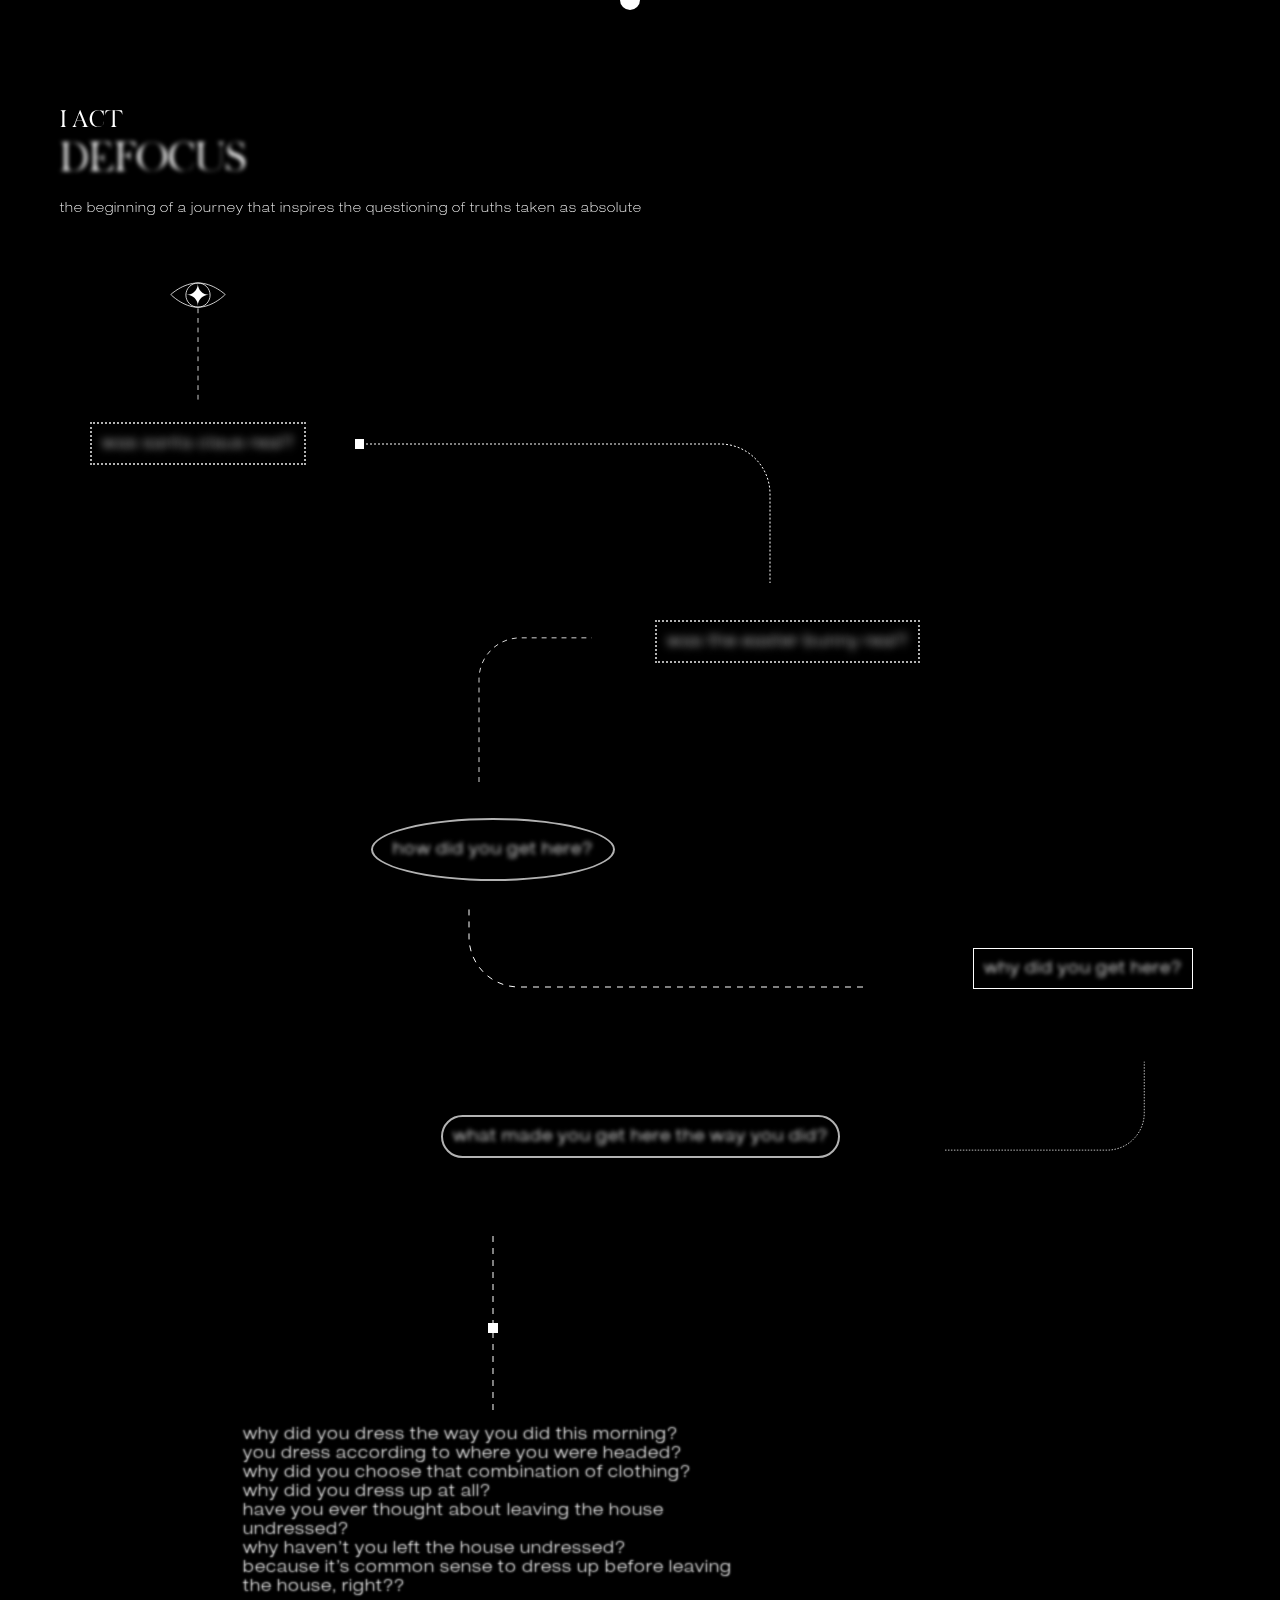
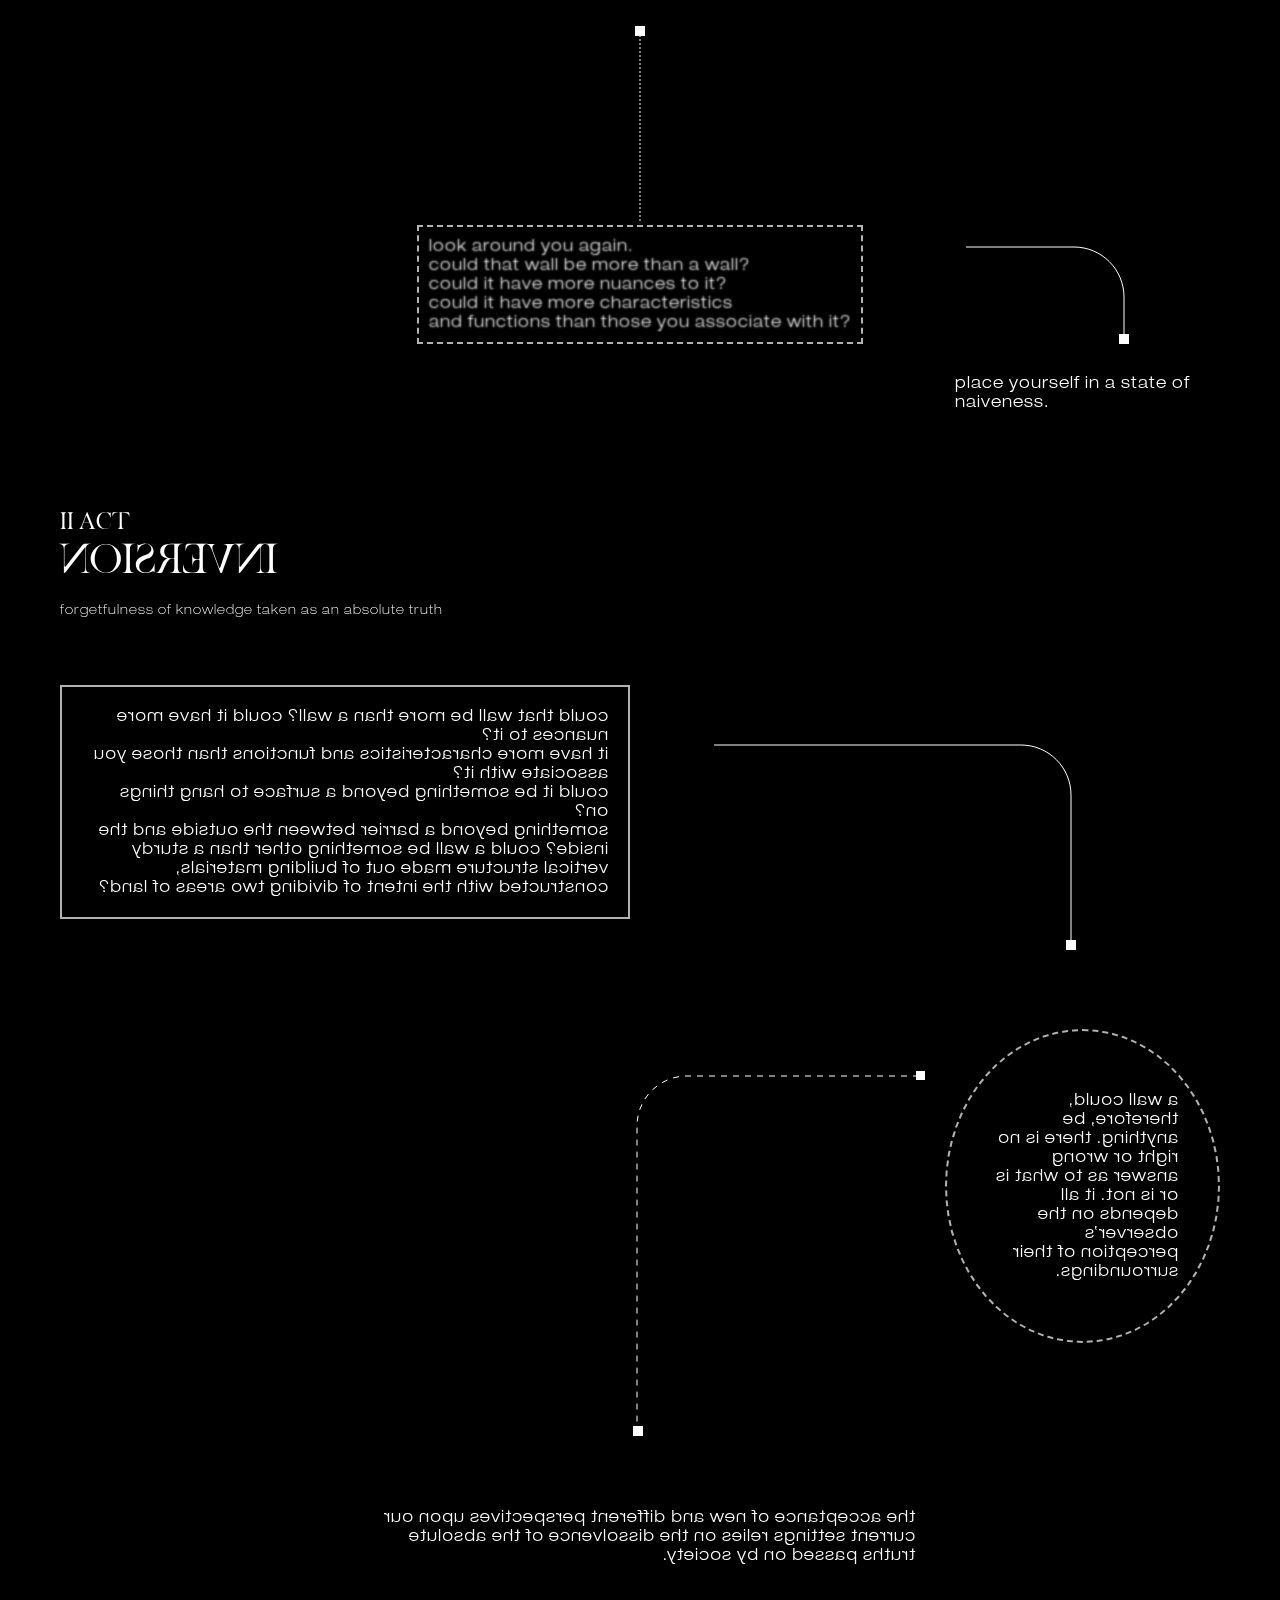
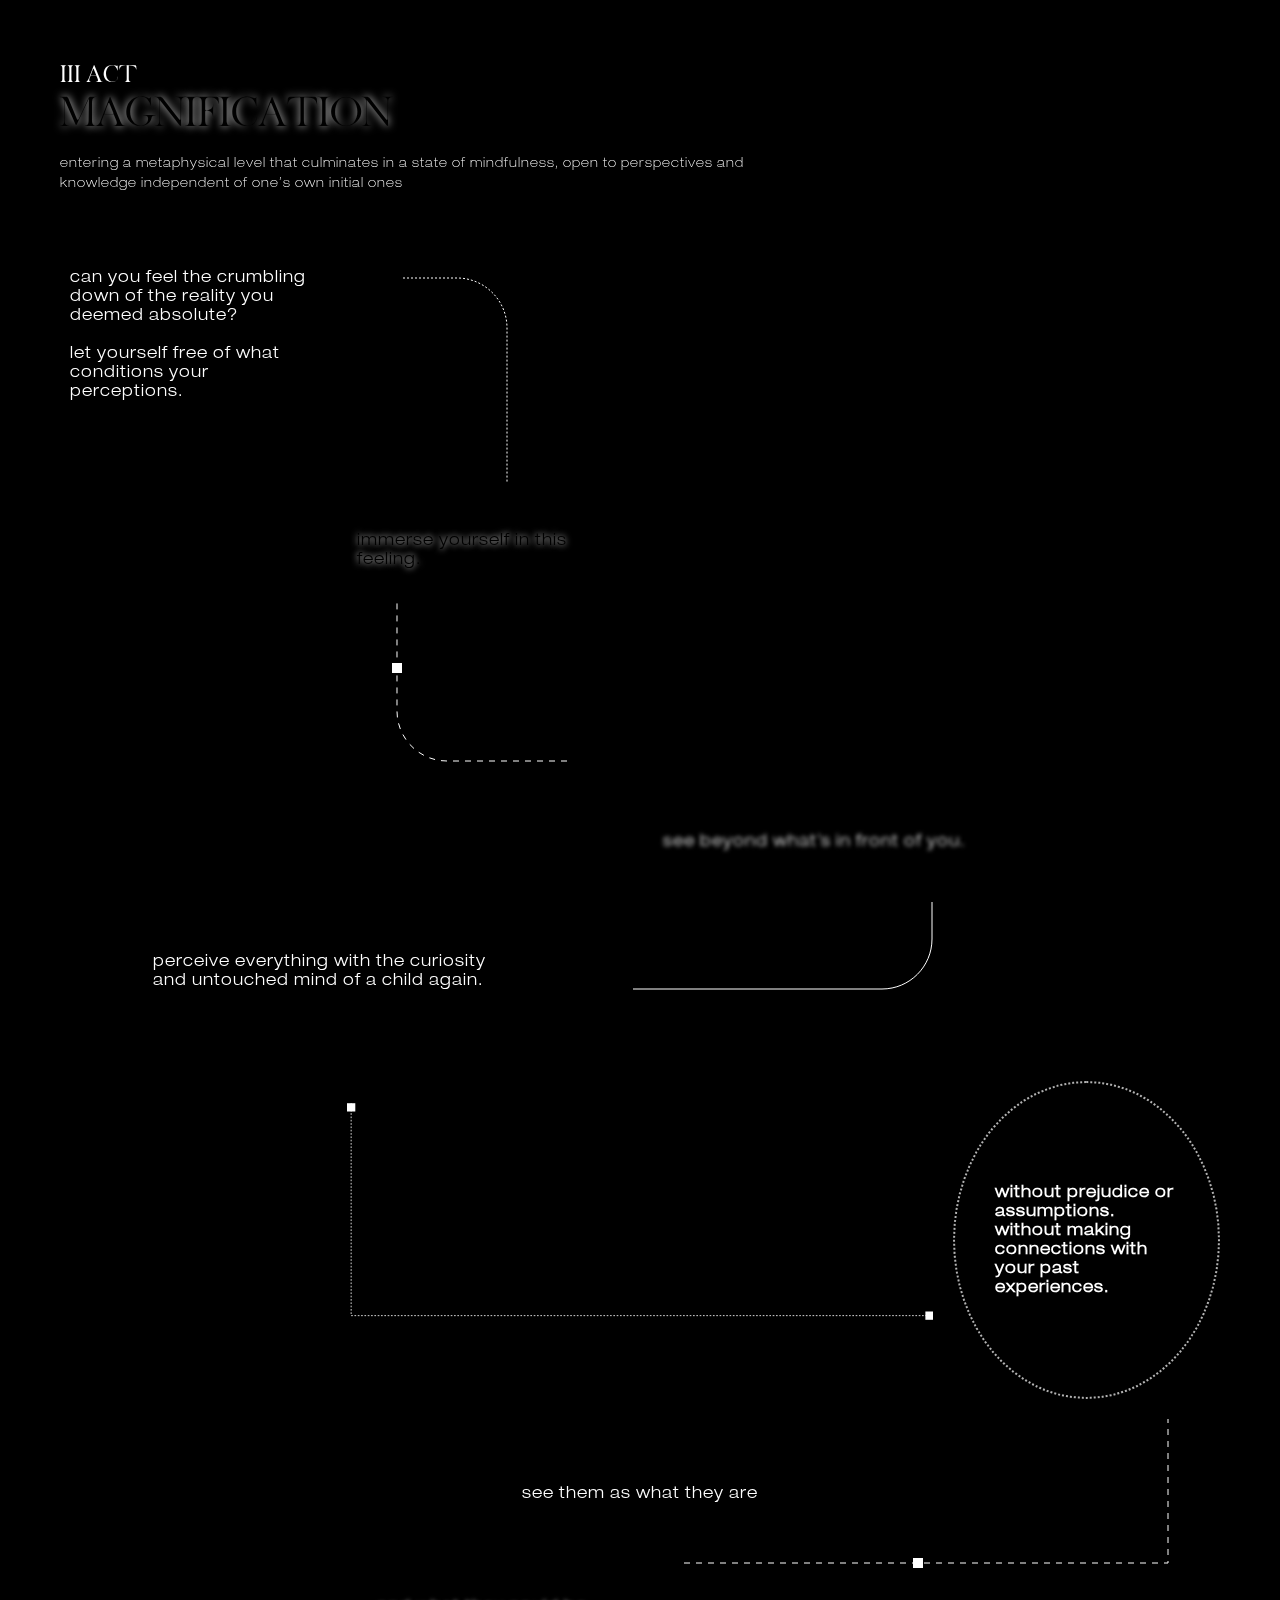
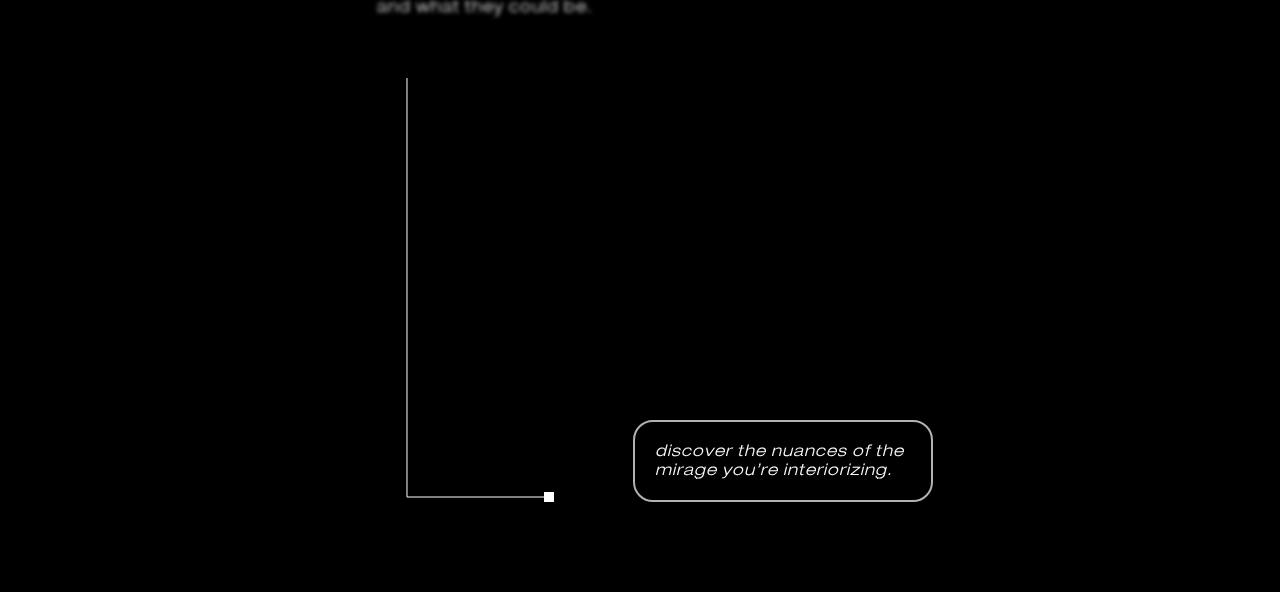
==== fiction.html @ 86f5892b "Add files via upload" ====
<!DOCTYPE html>
<html>
<head>
    <meta charset="UTF-8"/>
    <meta http-equiv="X-UA-Compatible" content="IE=edge"/>
    <meta name="viewport" content="width=device-width, initial-scale=1.0"/>
    <link rel="stylesheet" type="text/css" href="css/style2.css"/>
    <title>nuances of a mirage</title>
</head>
<body>

    <!-- cursor -->
    <div id="cursor"></div>

    <!-- content -->
    <div class="content"> 
        <section>
        <div class="fiction">
            <div class="title">
                <div class="act"><p>I act</p></div>
                <div class="defocus"><a href="#defocus">defocus</a></div>
                <div class="description">the beginning of a journey that inspires the questioning of truths taken as absolute</div>
            </div>
            <div class="container-defocus" id="defocus">
                <div class="svg1-1">
                    <svg width="100" height="120" viewBox="0 0 70 150" fill="none" xmlns="http://www.w3.org/2000/svg">
                        <path d="M34.998 1.20996C53.7761 1.20996 69 15.6552 69 15.6552C69 15.6552 53.7761 31.5029 34.998 31.5029C16.22 31.5029 1 15.6552 1 15.6552C1 15.6552 16.22 1.20996 34.998 1.20996Z" stroke="white" stroke-miterlimit="10"/>
                        <path d="M34.9978 31.4752C43.351 31.4752 50.1226 24.7116 50.1226 16.3683C50.1226 8.02505 43.351 1.26147 34.9978 1.26147C26.6446 1.26147 19.873 8.02505 19.873 16.3683C19.873 24.7116 26.6446 31.4752 34.9978 31.4752Z" stroke="white" stroke-miterlimit="10"/>
                        <path fill-rule="evenodd" clip-rule="evenodd" d="M21.0462 16.0776C28.6588 16.0534 34.8225 9.87478 34.8225 2.25651C34.8225 1.85071 34.805 1.44899 34.7707 1.05207L34.8228 1L34.8746 1.0518C34.8403 1.44887 34.8228 1.85075 34.8228 2.25671C34.8228 9.86684 40.9734 16.0404 48.5748 16.0777C40.9735 16.115 34.823 22.2886 34.823 29.8986C34.823 30.3046 34.8405 30.7064 34.8747 31.1035L34.8228 31.1554L34.7707 31.1033C34.805 30.7063 34.8225 30.3045 34.8225 29.8986C34.8225 22.2804 28.6588 16.1017 21.0462 16.0776ZM20.956 16.0776C20.5656 16.0763 20.179 16.0589 19.7969 16.0259L19.7451 16.0777L19.7967 16.1293C20.1789 16.0963 20.5655 16.0788 20.956 16.0776ZM48.7134 16.0777C49.0957 16.0758 49.4744 16.0584 49.8489 16.0261L49.9005 16.0777L49.8489 16.1293C49.4745 16.097 49.0958 16.0796 48.7134 16.0777Z" fill="white"/>
                        <path d="M35 33V150" stroke="white" stroke-dasharray="6 6"/>
                        </svg>                        
                </div>
                <div class="divtext1-1">
                    <div class="text1-1">
                        <p class="text-blur1">was santa claus real?</p>
                    </div>
                </div>
                <div class="svg1-2">
                    <svg width="416" height="144" viewBox="0 0 416 144" fill="none" xmlns="http://www.w3.org/2000/svg">
                        <path d="M3 5H365C392.614 5 415 27.3858 415 55V144" stroke="white" stroke-dasharray="2 2"/>
                        <rect width="9" height="10" fill="white"/>
                        </svg>                                                                                                                                        
                </div>
                <div class="divtext1-2">
                    <div class="text1-2">
                        <p class="text-blur1">was the easter bunny real?</p>
                    </div>  
                </div>
                <div class="svg1-3">
                    <svg width="157" height="145" viewBox="0 0 177 175" fill="none" xmlns="http://www.w3.org/2000/svg">
                        <path d="M1 175L1 51C1 23.3858 23.3858 0.999996 51 0.999997L137 0.999998" stroke="white" stroke-dasharray="6 6"/>
                        </svg>                                                                                                                                          
                </div>
                <div class="divtext1-3">
                    <div class="text1-3">
                        <p class="text-blur2">how did you get here?</p>
                    </div>
                </div>
                <div class="svg1-4">
                    <svg width="453" height="127" viewBox="-50 40 453 127" fill="none" xmlns="http://www.w3.org/2000/svg">
                        <path d="M447 122L55 122C27.3858 122 5.00001 99.6142 5.00001 72L5.00001 1.77108e-06" stroke="white" stroke-dasharray="6 6"/>
                        <rect width="10" height="10" fill="white"/>
                        <rect x="443" y="117" width="10" height="10" fill="white"/>
                        </svg>                                               
                </div>
                <div class="divtext1-4">
                    <div class="text1-4">
                        <p class="text-blur2">why did you get here?</p>
                    </div>
                </div>                    
                <div class="svg1-5">
                    <svg width="200" height="160" viewBox="0 40 269 120" fill="none" xmlns="http://www.w3.org/2000/svg">
                        <path d="M0 119H218C245.614 119 268 96.6142 268 69V-5.30481e-06" stroke="white" stroke-dasharray="2 2"/>
                        </svg>                                                                        
                </div>
                <div class="divtext1-5">
                    <div class="text1-5">
                        <p class="text-blur2">what made you get here the way you did? </p>
                    </div>    
                </div>
                <div class="divtext1-6">
                    <div class="svg1-6">
                        <svg width="10" height="175" viewBox="0 0 10 175" fill="none" xmlns="http://www.w3.org/2000/svg">
                            <rect y="87" width="10" height="10" fill="white"/>
                            <path d="M5 0L4.99999 175" stroke="white" stroke-dasharray="6 6"/>
                            </svg>                            
                    </div>
                    <div class="text1-6">
                        <p class="text-blur3">why did you dress the way you did this morning? 
                                    <br>you dress according to where you were headed? 
                                    <br>why did you choose that combination of clothing? 
                                    <br>why did you dress up at all? 
                                    <br>have you ever thought about leaving the house undressed? 
                                    <br>why haven’t you left the house undressed? 
                                    <br>because it’s common sense to dress up 
                                    before leaving the house, right??</p>
                    </div>
                </div>
                <div class="divtext1-7">
                    <div class="svg1-7">
                        <svg width="10" height="195" viewBox="0 0 10 195" fill="none" xmlns="http://www.w3.org/2000/svg">
                            <rect width="10" height="10" fill="white"/>
                            <path d="M5 5L4.99999 195" stroke="white" stroke-dasharray="2 2"/>
                            </svg>                            
                    </div>
                    <div class="text1-7">
                        <p class="text-blur3">look around you again. 
                                    <br>could that wall be more than a wall? 
                                    <br>could it have more nuances to it? 
                                    <br>could it have more characteristics 
                                    <br>and functions than those you associate with it? </p>
                    </div>
                </div>
                <div class="svg1-8">
                    <svg width="233" height="98" viewBox="70 0 233 98" fill="none" xmlns="http://www.w3.org/2000/svg">
                        <path d="M0 1H178C205.614 1 228 23.3858 228 51V94" stroke="white"/>
                        <rect x="223" y="88" width="10" height="10" fill="white"/>
                        </svg>                                              
                </div>
                <div class="divtext1-8">
                    <div class="text1-8">
                        <p class="text-regular">place yourself in a state of naiveness.</p>
                    </div>
                </div>

            </div>
            <div class="title">
                <div class="act"><p>II act</p></div>
                <div class="inversion"><a href="#inversion">inversion</a></div>
                <div class="description">forgetfulness of knowledge taken as an absolute truth</div>
            </div>
            <div class="container-inversion" id="inversion">
                <div class="svg2-1">
                    <svg width="442" height="206" viewBox="80 0 442 206" fill="none" xmlns="http://www.w3.org/2000/svg">
                        <path d="M0 1H387C414.614 1 437 23.3858 437 51V206" stroke="white"/>
                        <rect x="432" y="196" width="10" height="10" fill="white"/>
                        </svg>                           
                </div>
                <div class="divtext2-1">
                     <div class="text2-1">
                    <p class="text-inverted">could that wall be more than a wall? 
                    could it have more nuances to it? 
                    <br>it have more characteristics 
                    and functions than those you 
                    associate with it? 
                    <br>could it be something beyond a 
                    surface to hang things on? 
                    <br>something beyond a barrier between the outside and the inside? 
                    could a wall be something other than a sturdy 
                    vertical structure made out of building materials, constructed with the intent 
                    of dividing two areas of land?</p>
                    </div>
                </div>
                <div class="svg2-2">
                    <svg width="292" height="365" viewBox="0 0 292 365" fill="none" xmlns="http://www.w3.org/2000/svg">
                        <path d="M286 5L54 5.00002C26.3858 5.00002 4.00001 27.3858 4.00001 55L4.00004 365" stroke="white" stroke-dasharray="6 6"/>
                        <rect width="10" height="10" transform="matrix(1 0 0 -1 0 365)" fill="white"/>
                        <rect width="9" height="9" transform="matrix(1 0 0 -1 283 9)" fill="white"/>
                        </svg>                        
                </div>
                <div class="divtext2-2">
                    <div class="text2-2">
                        <p class="text-inverted">a wall could, therefore, be anything. there is no right or wrong answer as to what is or is not. it all depends on the observer’s perception of their surroundings.</p>
                    </div>
                </div>
                <div class="divtext2-3">
                    <div class="text2-3">
                        <p class="text-inverted">the acceptance of new and different perspectives upon our current settings relies on the dissolvence of the absolute truths passed on by society.</p>
                    </div>
                </div>

            </div>
            <div class="title">
                <div class="act"><p>III act</p></div>
                <div class="magnification"><a href="#magnification">magnification</a></div>
                <div class="description">entering a metaphysical level that culminates in a state of mindfulness, open to perspectives and knowledge independent of one’s own initial ones</div>
            </div>
            <div class="container-magnification" id="magnification">
               <div class="divtext3-1">
                    <div class="text3-1">
                    <p class="text-regular">can you feel the crumbling down of the reality you deemed absolute?
                    <br>
                    <br>let yourself free of what conditions your perceptions.</p>
                    </div>
               </div>
               <div class="svg3-1">
                <svg width="157" height="205" viewBox="50 0 157 205" fill="none" xmlns="http://www.w3.org/2000/svg">
                    <path d="M0 1H106C133.614 1 156 23.3858 156 51V205" stroke="white" stroke-dasharray="2 2"/>
                    </svg>                    
               </div>
               <div class="svg3-2">
                    <svg width="175" height="203" viewBox="0 40 175 203" fill="none" xmlns="http://www.w3.org/2000/svg">
                        <path d="M175 202L55 202C27.3857 202 4.99998 179.614 4.99999 152L5 -4.72908e-06" stroke="white" stroke-dasharray="6 6"/>
                        <rect y="104" width="10" height="10" fill="white"/>
                    </svg>                    
               </div>
               <div class="divtext3-2">
                    <div class="text3-2">
                        <p class="text-blackblur">immerse yourself in this feeling.</p>
                    </div>
               </div>
                <div class="text3-3">
                    <p class="text-regularblack">see beyond what’s in front of you.</p>
                </div>
                <div class="text3-4"s>
                    <p class="text-blur2">&nbsp &nbsp see beyond what’s in front of you.</p>
                </div>
                <div class="svg3-5">
                    <svg width="300" height="138" viewBox="0 50 300 138" fill="none" xmlns="http://www.w3.org/2000/svg">
                        <path d="M0 137H249C276.614 137 299 114.614 299 87V-3.8147e-06" stroke="white"/>
                        </svg>                                               
                </div>
                <div class="divtext3-5">
                    <div class="text3-5">
                        <p class="text-regular">perceive everything with the curiosity and untouched mind of a child again.</p>
                    </div>
                </div>                
                <div class="svg3-6">
                    <svg width="707" height="261" viewBox="0 0 707 261" fill="none" xmlns="http://www.w3.org/2000/svg">
                        <rect width="10" height="10" fill="white"/>
                        <rect x="697" y="251" width="10" height="10" fill="white"/>
                        <path d="M707 256L4.99995 256L5.00002 6.89132e-06" stroke="white" stroke-dasharray="2 2"/>
                        </svg>                                            
                </div>
                <div class="divtext3-6">
                    <div class="text3-6">
                        <p class="text-regular"><b>without prejudice or assumptions. 
                        <br>without making connections with your past experiences.</b></p>
                    </div>
                </div>
                <div class="svg3-7">
                    <svg width="485" height="149" viewBox="0 0 485 149" fill="none" xmlns="http://www.w3.org/2000/svg">
                        <rect width="10" height="10" transform="matrix(-1 0 0 1 239 139)" fill="white"/>
                        <path d="M0 144L484 144L484 8.59782e-06" stroke="white" stroke-dasharray="6 6"/>
                    </svg>                        
                </div>
                <div class="text3-7">
                    <p class="text-regular">see them as what they are</p>
                </div>
                <div class="text3-8">
                    <p class="text-blur2">&nbsp &nbsp and what they could be.</p>
                </div>
                <div class="svg3-9">
                    <svg width="148" height="424" viewBox="0 0 148 424" fill="none" xmlns="http://www.w3.org/2000/svg">
                        <path d="M148 419L0.99988 419L0.999995 -4.33707e-06" stroke="white"/>
                        <rect width="10" height="10" transform="matrix(-1 0 0 1 148 414)" fill="white"/>
                        </svg>                                              
                </div>
                <div class="divtext3-9">
                    <div class="text3-9">
                        <p class="text-regular"><i>discover the nuances of the mirage you’re interiorizing.</i></p>
                    </div>
                </div>

            </div>
        </section>
        </div>
    </div>
    
    <!-- script -->
    <script src="js/script.js"></script>
</body>
</html>
---- css/style2.css ----
@font-face {
  font-family: moreAloof;
  src: url(data/MoreAloofTypeface.otf);
}

@font-face {
  font-family: moreAloofAlt;
  src: url(data/MoreAloofTypeface2.ttf);
}

@font-face {
  font-family: helveticaExtThin;
  src: url(data/HelveticaNeue-ThinExt.otf);
}

@font-face {
  font-family: helveticaExt;
  src: url(data/HelveticaNeue-LightExt.otf);
}

@font-face {
  font-family: helveticaExtIt;
  src: url(data/HelveticaNeue-LightExtObl.otf);
}

* {
  margin: 0;
  padding: 0;
  cursor: none;
  -webkit-box-sizing: border-box;
          box-sizing: border-box;
}

body {
  position: relative;
  background-color: #000;
  display: -webkit-box;
  display: -ms-flexbox;
  display: flex;
  -webkit-box-orient: vertical;
  -webkit-box-direction: normal;
      -ms-flex-direction: column;
          flex-direction: column;
  -webkit-box-align: center;
      -ms-flex-align: center;
          align-items: center;
}

section {
  -webkit-transition: -webkit-transform 0.25s;
  transition: -webkit-transform 0.25s;
  transition: transform 0.25s;
  transition: transform 0.25s, -webkit-transform 0.25s;
  will-change: transform;
  mix-blend-mode: difference;
}

a {
  text-decoration: none;
  list-style: none;
  color: transparent;
}

#cursor {
  position: absolute;
  width: 20px;
  height: 20px;
  border-radius: 50px;
  background: #fff;
  pointer-events: none;
  -webkit-transform: translate(-50%, -50%);
          transform: translate(-50%, -50%);
  mix-blend-mode: difference;
  -webkit-transform-origin: 80% 80%;
          transform-origin: 80% 80%;
  -webkit-transition: -webkit-transform 0.5s ease-in-out;
  transition: -webkit-transform 0.5s ease-in-out;
  transition: transform 0.5s ease-in-out;
  transition: transform 0.5s ease-in-out, -webkit-transform 0.5s ease-in-out;
  -webkit-animation: borderAnim 4s linear infinite;
          animation: borderAnim 4s linear infinite;
  -webkit-animation-name: none;
          animation-name: none;
  z-index: 999;
}

.content {
  max-width: 1200px;
}

.fiction {
  margin: 20px;
  height: auto;
  display: -webkit-box;
  display: -ms-flexbox;
  display: flex;
  -webkit-box-orient: vertical;
  -webkit-box-direction: normal;
      -ms-flex-direction: column;
          flex-direction: column;
}

.title {
  padding-top: 10vh;
  display: -webkit-box;
  display: -ms-flexbox;
  display: flex;
  -webkit-box-orient: vertical;
  -webkit-box-direction: normal;
      -ms-flex-direction: column;
          flex-direction: column;
}

.act {
  font-family: moreAloofAlt;
  font-size: 1.5rem;
  text-transform: uppercase;
  color: #fff;
  padding-bottom: 10px;
}

.defocus {
  width: -webkit-fit-content;
  width: -moz-fit-content;
  width: fit-content;
  padding-bottom: 20px;
}

.defocus a {
  font-family: moreAloofAlt;
  font-size: 2.6rem;
  text-transform: uppercase;
  color: transparent;
  text-shadow: 0 0 4px #fff;
  -webkit-transition: .6s ease;
  transition: .6s ease;
  padding-bottom: 20px;
}

.defocus:hover a {
  color: #fff;
  text-shadow: 0 0 1px white;
}

.inversion {
  width: -webkit-fit-content;
  width: -moz-fit-content;
  width: fit-content;
  font-family: moreAloofAlt;
  font-size: 2.6rem;
  text-align: right;
  text-transform: uppercase;
  text-shadow: 0 0 0px white;
  -webkit-transform: scale(-1, 1);
          transform: scale(-1, 1);
  -webkit-transition: .6s ease;
  transition: .6s ease;
  padding-bottom: 20px;
}

.inversion:hover {
  text-shadow: 0 0 0px white;
  -webkit-transform: scale(1, 1);
          transform: scale(1, 1);
}

.magnification {
  width: -webkit-fit-content;
  width: -moz-fit-content;
  width: fit-content;
  padding-bottom: 20px;
}

.magnification a {
  font-family: moreAloofAlt;
  font-size: 2.6rem;
  text-transform: uppercase;
  color: #000;
  text-shadow: 0 0 8px #fff;
  -webkit-transition: .6s ease;
  transition: .6s ease;
}

.magnification:hover a {
  color: #fff;
  text-shadow: 0 0 8px white;
}

.description {
  width: 60%;
  font-family: helveticaExtThin;
  color: #fff;
  font-size: 0.8rem;
  letter-spacing: 1px;
  line-height: 1.6;
}

.container-defocus {
  padding-top: 7vh;
  display: -ms-grid;
  display: grid;
  -ms-grid-columns: (1fr)[4];
      grid-template-columns: repeat(4, 1fr);
  -ms-grid-rows: (auto)[9];
      grid-template-rows: repeat(9, auto);
  gap: 20px;
}

.container-inversion {
  padding-top: 7vh;
  display: -ms-grid;
  display: grid;
  -ms-grid-columns: (1fr)[4];
      grid-template-columns: repeat(4, 1fr);
  -ms-grid-rows: (auto)[3];
      grid-template-rows: repeat(3, auto);
  gap: 20px;
}

.container-magnification {
  padding-top: 7vh;
  display: -ms-grid;
  display: grid;
  -ms-grid-columns: (1fr)[4];
      grid-template-columns: repeat(4, 1fr);
  -ms-grid-rows: (auto)[9];
      grid-template-rows: repeat(9, auto);
  gap: 20px;
}

.text-regular {
  font-family: helveticaExt;
  font-size: 1rem;
  color: #fff;
  -webkit-transition: .6s ease;
  transition: .6s ease;
  letter-spacing: 1px;
}

.text-regular:hover {
  text-shadow: 0 0 10px white;
}

.text-regularblack {
  font-family: helveticaExt;
  font-size: 1rem;
  color: #000;
  -webkit-transition: .6s ease;
  transition: .6s ease;
  letter-spacing: 1px;
}

.text-regularblack:hover {
  color: transparent;
  text-shadow: 0 0 10px white;
}

.text-blur1 {
  font-family: helveticaExt;
  font-size: 1rem;
  color: transparent;
  text-shadow: 0 0 8px #fff;
  -webkit-transition: .6s ease;
  transition: .6s ease;
  letter-spacing: 1px;
}

.text-blur1:hover {
  color: #fff;
  text-shadow: 0 0 0px white;
}

.text-blur2 {
  font-family: helveticaExt;
  font-size: 1rem;
  color: transparent;
  text-shadow: 0 0 4px #fff;
  -webkit-transition: .6s ease;
  transition: .6s ease;
  letter-spacing: 1px;
}

.text-blur2:hover {
  color: #fff;
  text-shadow: 0 0 0px white;
}

.text-blur3 {
  font-family: helveticaExt;
  font-size: 1rem;
  color: transparent;
  text-shadow: 0 0 2px #fff;
  -webkit-transition: .6s ease;
  transition: .6s ease;
  letter-spacing: 1px;
}

.text-blur3:hover {
  color: #fff;
  text-shadow: 0 0 0px white;
}

.text-blackblur {
  font-family: helveticaExt;
  font-size: 1rem;
  color: #000;
  text-shadow: 0 0 6px #fff;
  -webkit-transition: .6s ease;
  transition: .6s ease;
  letter-spacing: 1px;
}

.text-blackblur:hover {
  color: #fff;
  text-shadow: 0 0 4px white;
}

.text-inverted {
  width: -webkit-fit-content;
  width: -moz-fit-content;
  width: fit-content;
  font-family: helveticaExt;
  font-size: 1rem;
  color: #fff;
  -webkit-transform: scale(-1, 1);
          transform: scale(-1, 1);
  -webkit-transition: .6s ease;
  transition: .6s ease;
  letter-spacing: 1px;
}

.text-inverted:hover {
  -webkit-transform: scale(1, 1);
          transform: scale(1, 1);
}

svg {
  width: auto;
}

.svg1-1 {
  display: -webkit-box;
  display: -ms-flexbox;
  display: flex;
  -webkit-box-align: center;
      -ms-flex-align: center;
          align-items: center;
  -webkit-box-pack: center;
      -ms-flex-pack: center;
          justify-content: center;
  -ms-grid-column: 1;
  -ms-grid-column-span: 1;
  grid-column: 1/2;
  -ms-grid-row: 1;
  -ms-grid-row-span: 1;
  grid-row: 1/2;
}

.divtext1-1 {
  display: -webkit-box;
  display: -ms-flexbox;
  display: flex;
  -webkit-box-align: center;
      -ms-flex-align: center;
          align-items: center;
  -webkit-box-pack: center;
      -ms-flex-pack: center;
          justify-content: center;
  -ms-grid-column: 1;
  -ms-grid-column-span: 1;
  grid-column: 1/2;
  -ms-grid-row: 2;
  -ms-grid-row-span: 1;
  grid-row: 2/3;
  margin-bottom: 15vh;
}

.text1-1 {
  padding: 10px;
  border: 2px dotted rgba(255, 255, 255, 0.699);
  text-align: center;
}

.svg1-2 {
  display: -webkit-box;
  display: -ms-flexbox;
  display: flex;
  -webkit-box-align: center;
      -ms-flex-align: center;
          align-items: center;
  -ms-grid-column: 2;
  -ms-grid-column-span: 2;
  grid-column: 2/4;
  -ms-grid-row: 2;
  -ms-grid-row-span: 1;
  grid-row: 2/3;
}

.divtext1-2 {
  display: -webkit-box;
  display: -ms-flexbox;
  display: flex;
  -webkit-box-align: center;
      -ms-flex-align: center;
          align-items: center;
  -webkit-box-pack: center;
      -ms-flex-pack: center;
          justify-content: center;
  -ms-grid-column: 3;
  -ms-grid-column-span: 1;
  grid-column: 3/4;
  -ms-grid-row: 3;
  -ms-grid-row-span: 1;
  grid-row: 3/4;
  margin-bottom: 15vh;
}

.text1-2 {
  padding: 10px;
  border: 2px dotted rgba(255, 255, 255, 0.699);
  text-align: center;
}

.svg1-3 {
  display: -webkit-box;
  display: -ms-flexbox;
  display: flex;
  -webkit-box-align: center;
      -ms-flex-align: center;
          align-items: center;
  -webkit-box-pack: right;
      -ms-flex-pack: right;
          justify-content: right;
  -ms-grid-column: 2;
  -ms-grid-column-span: 1;
  grid-column: 2/3;
  -ms-grid-row: 3;
  -ms-grid-row-span: 1;
  grid-row: 3/4;
}

.divtext1-3 {
  -ms-grid-column: 2;
  -ms-grid-column-span: 1;
  grid-column: 2/3;
  -ms-grid-row: 4;
  -ms-grid-row-span: 1;
  grid-row: 4/5;
  display: -webkit-box;
  display: -ms-flexbox;
  display: flex;
  -webkit-box-align: center;
      -ms-flex-align: center;
          align-items: center;
  -webkit-box-pack: center;
      -ms-flex-pack: center;
          justify-content: center;
}

.text1-3 {
  padding: 20px;
  border: 2px solid rgba(255, 255, 255, 0.699);
  border-radius: 100%;
  text-align: center;
}

.svg1-4 {
  display: -webkit-box;
  display: -ms-flexbox;
  display: flex;
  -webkit-box-align: center;
      -ms-flex-align: center;
          align-items: center;
  -webkit-box-pack: center;
      -ms-flex-pack: center;
          justify-content: center;
  -ms-grid-column: 2;
  -ms-grid-column-span: 2;
  grid-column: 2/4;
  -ms-grid-row: 5;
  -ms-grid-row-span: 1;
  grid-row: 5/6;
}

.divtext1-4 {
  -ms-grid-column: 4;
  -ms-grid-column-span: 1;
  grid-column: 4/5;
  -ms-grid-row: 5;
  -ms-grid-row-span: 1;
  grid-row: 5/6;
  display: -webkit-box;
  display: -ms-flexbox;
  display: flex;
  -webkit-box-align: center;
      -ms-flex-align: center;
          align-items: center;
  -webkit-box-pack: center;
      -ms-flex-pack: center;
          justify-content: center;
  height: 15vh;
}

.text1-4 {
  padding: 10px;
  border: 1px solid #fff;
  text-align: center;
}

.svg1-5 {
  display: -webkit-box;
  display: -ms-flexbox;
  display: flex;
  -webkit-box-align: center;
      -ms-flex-align: center;
          align-items: center;
  -ms-grid-column: 4;
  -ms-grid-column-span: 1;
  grid-column: 4/5;
  -ms-grid-row: 6;
  -ms-grid-row-span: 1;
  grid-row: 6/7;
}

.divtext1-5 {
  -ms-grid-column: 2;
  -ms-grid-column-span: 2;
  grid-column: 2/4;
  -ms-grid-row: 6;
  -ms-grid-row-span: 1;
  grid-row: 6/7;
  display: -webkit-box;
  display: -ms-flexbox;
  display: flex;
  -webkit-box-align: center;
      -ms-flex-align: center;
          align-items: center;
  -webkit-box-pack: center;
      -ms-flex-pack: center;
          justify-content: center;
}

.text1-5 {
  width: -webkit-fit-content;
  width: -moz-fit-content;
  width: fit-content;
  padding: 10px;
  border: 2px solid rgba(255, 255, 255, 0.699);
  border-radius: 50px;
}

.divtext1-6 {
  -ms-grid-column: 1;
  -ms-grid-column-span: 3;
  grid-column: 1/4;
  -ms-grid-row: 7;
  -ms-grid-row-span: 1;
  grid-row: 7/8;
  display: -webkit-box;
  display: -ms-flexbox;
  display: flex;
  -webkit-box-orient: vertical;
  -webkit-box-direction: normal;
      -ms-flex-direction: column;
          flex-direction: column;
  -webkit-box-align: center;
      -ms-flex-align: center;
          align-items: center;
}

.text1-6 {
  padding: 10px;
  width: 60%;
}

.divtext1-7 {
  -ms-grid-column: 2;
  -ms-grid-column-span: 2;
  grid-column: 2/4;
  -ms-grid-row: 8;
  -ms-grid-row-span: 1;
  grid-row: 8/9;
  display: -webkit-box;
  display: -ms-flexbox;
  display: flex;
  -webkit-box-orient: vertical;
  -webkit-box-direction: normal;
      -ms-flex-direction: column;
          flex-direction: column;
  -webkit-box-align: center;
      -ms-flex-align: center;
          align-items: center;
}

.text1-7 {
  width: -webkit-fit-content;
  width: -moz-fit-content;
  width: fit-content;
  padding: 10px;
  border: 2px dashed rgba(255, 255, 255, 0.699);
}

.svg1-8 {
  display: -webkit-box;
  display: -ms-flexbox;
  display: flex;
  -webkit-box-align: end;
      -ms-flex-align: end;
          align-items: flex-end;
  -webkit-box-pack: center;
      -ms-flex-pack: center;
          justify-content: center;
  -ms-grid-column: 4;
  -ms-grid-column-span: 1;
  grid-column: 4/5;
  -ms-grid-row: 8;
  -ms-grid-row-span: 1;
  grid-row: 8/9;
}

.divtext1-8 {
  -ms-grid-column: 4;
  -ms-grid-column-span: 1;
  grid-column: 4/5;
  -ms-grid-row: 9;
  -ms-grid-row-span: 1;
  grid-row: 9/10;
  display: -webkit-box;
  display: -ms-flexbox;
  display: flex;
  -webkit-box-align: center;
      -ms-flex-align: center;
          align-items: center;
  -webkit-box-pack: center;
      -ms-flex-pack: center;
          justify-content: center;
}

.text1-8 {
  padding: 10px;
}

.svg2-1 {
  -ms-grid-column: 3;
  -ms-grid-column-span: 2;
  grid-column: 3/5;
  -ms-grid-row: 1;
  -ms-grid-row-span: 1;
  grid-row: 1/2;
  display: -webkit-box;
  display: -ms-flexbox;
  display: flex;
  -webkit-box-align: center;
      -ms-flex-align: center;
          align-items: center;
  -webkit-box-pack: center;
      -ms-flex-pack: center;
          justify-content: center;
}

.divtext2-1 {
  display: -webkit-box;
  display: -ms-flexbox;
  display: flex;
  -webkit-box-align: center;
      -ms-flex-align: center;
          align-items: center;
  -webkit-box-pack: center;
      -ms-flex-pack: center;
          justify-content: center;
  -ms-grid-column: 1;
  -ms-grid-column-span: 2;
  grid-column: 1/3;
  -ms-grid-row: 1;
  -ms-grid-row-span: 1;
  grid-row: 1/2;
  margin-bottom: 10vh;
}

.text2-1 {
  padding: 20px;
  width: -webkit-fit-content;
  width: -moz-fit-content;
  width: fit-content;
  border: 2px solid rgba(255, 255, 255, 0.699);
}

.svg2-2 {
  -ms-grid-column: 2;
  -ms-grid-column-span: 2;
  grid-column: 2/4;
  -ms-grid-row: 2;
  -ms-grid-row-span: 1;
  grid-row: 2/3;
  display: -webkit-box;
  display: -ms-flexbox;
  display: flex;
  -webkit-box-align: center;
      -ms-flex-align: center;
          align-items: center;
  -webkit-box-pack: right;
      -ms-flex-pack: right;
          justify-content: right;
}

.divtext2-2 {
  display: -webkit-box;
  display: -ms-flexbox;
  display: flex;
  -webkit-box-align: center;
      -ms-flex-align: center;
          align-items: center;
  -webkit-box-pack: center;
      -ms-flex-pack: center;
          justify-content: center;
  -ms-grid-column: 4;
  -ms-grid-column-span: 1;
  grid-column: 4/5;
  -ms-grid-row: 2;
  -ms-grid-row-span: 1;
  grid-row: 2/3;
  margin-bottom: 15vh;
}

.text2-2 {
  padding: 60px 40px 60px 40px;
  width: -webkit-fit-content;
  width: -moz-fit-content;
  width: fit-content;
  border: 2px dashed rgba(255, 255, 255, 0.699);
  border-radius: 100%;
}

.divtext2-3 {
  display: -webkit-box;
  display: -ms-flexbox;
  display: flex;
  -webkit-box-align: center;
      -ms-flex-align: center;
          align-items: center;
  -webkit-box-pack: center;
      -ms-flex-pack: center;
          justify-content: center;
  -ms-grid-column: 2;
  -ms-grid-column-span: 2;
  grid-column: 2/4;
  -ms-grid-row: 3;
  -ms-grid-row-span: 1;
  grid-row: 3/4;
}

.text2-3 {
  padding: 10px;
  width: -webkit-fit-content;
  width: -moz-fit-content;
  width: fit-content;
}

.svg3-1 {
  -ms-grid-column: 2;
  -ms-grid-column-span: 1;
  grid-column: 2/3;
  -ms-grid-row: 1;
  -ms-grid-row-span: 1;
  grid-row: 1/2;
  display: -webkit-box;
  display: -ms-flexbox;
  display: flex;
  -webkit-box-align: center;
      -ms-flex-align: center;
          align-items: center;
  -webkit-box-pack: center;
      -ms-flex-pack: center;
          justify-content: center;
}

.divtext3-1 {
  display: -webkit-box;
  display: -ms-flexbox;
  display: flex;
  -webkit-box-align: center;
      -ms-flex-align: center;
          align-items: center;
  -webkit-box-pack: center;
      -ms-flex-pack: center;
          justify-content: center;
  -ms-grid-column: 1;
  -ms-grid-column-span: 1;
  grid-column: 1/2;
  -ms-grid-row: 1;
  -ms-grid-row-span: 1;
  grid-row: 1/2;
  margin-bottom: 10vh;
}

.text3-1 {
  padding: 10px;
}

.svg3-2 {
  -ms-grid-column: 2;
  -ms-grid-column-span: 1;
  grid-column: 2/3;
  -ms-grid-row: 3;
  -ms-grid-row-span: 1;
  grid-row: 3/4;
  display: -webkit-box;
  display: -ms-flexbox;
  display: flex;
  -webkit-box-align: center;
      -ms-flex-align: center;
          align-items: center;
  -webkit-box-pack: center;
      -ms-flex-pack: center;
          justify-content: center;
}

.divtext3-2 {
  display: -webkit-box;
  display: -ms-flexbox;
  display: flex;
  -webkit-box-align: center;
      -ms-flex-align: center;
          align-items: center;
  -webkit-box-pack: center;
      -ms-flex-pack: center;
          justify-content: center;
  -ms-grid-column: 2;
  -ms-grid-column-span: 1;
  grid-column: 2/3;
  -ms-grid-row: 2;
  -ms-grid-row-span: 1;
  grid-row: 2/3;
}

.text3-2 {
  padding: 10px;
}

.text3-3 {
  display: -webkit-box;
  display: -ms-flexbox;
  display: flex;
  -webkit-box-align: center;
      -ms-flex-align: center;
          align-items: center;
  -webkit-box-pack: center;
      -ms-flex-pack: center;
          justify-content: center;
  -ms-grid-column: 3;
  -ms-grid-column-span: 2;
  grid-column: 3/5;
  -ms-grid-row: 3;
  -ms-grid-row-span: 1;
  grid-row: 3/4;
  padding: 10px;
}

.text3-4 {
  -ms-grid-column: 3;
  -ms-grid-column-span: 2;
  grid-column: 3/5;
  -ms-grid-row: 4;
  -ms-grid-row-span: 1;
  grid-row: 4/5;
  padding: 10px;
}

.svg3-5 {
  -ms-grid-column: 3;
  -ms-grid-column-span: 1;
  grid-column: 3/4;
  -ms-grid-row: 5;
  -ms-grid-row-span: 1;
  grid-row: 5/6;
  display: -webkit-box;
  display: -ms-flexbox;
  display: flex;
  -webkit-box-align: center;
      -ms-flex-align: center;
          align-items: center;
  -webkit-box-pack: center;
      -ms-flex-pack: center;
          justify-content: center;
  height: 20vh;
}

.divtext3-5 {
  display: -webkit-box;
  display: -ms-flexbox;
  display: flex;
  -webkit-box-align: center;
      -ms-flex-align: center;
          align-items: center;
  -webkit-box-pack: center;
      -ms-flex-pack: center;
          justify-content: center;
  -ms-grid-column: 1;
  -ms-grid-column-span: 2;
  grid-column: 1/3;
  -ms-grid-row: 5;
  -ms-grid-row-span: 1;
  grid-row: 5/6;
}

.text3-5 {
  padding: 10px;
  width: 70%;
}

.svg3-6 {
  display: -webkit-box;
  display: -ms-flexbox;
  display: flex;
  -webkit-box-pack: center;
      -ms-flex-pack: center;
          justify-content: center;
  -ms-grid-column: 2;
  -ms-grid-column-span: 2;
  grid-column: 2/4;
  -ms-grid-row: 6;
  -ms-grid-row-span: 1;
  grid-row: 6/7;
}

.divtext3-6 {
  display: -webkit-box;
  display: -ms-flexbox;
  display: flex;
  -webkit-box-align: center;
      -ms-flex-align: center;
          align-items: center;
  -webkit-box-pack: center;
      -ms-flex-pack: center;
          justify-content: center;
  -ms-grid-column: 4;
  -ms-grid-column-span: 1;
  grid-column: 4/5;
  -ms-grid-row: 6;
  -ms-grid-row-span: 1;
  grid-row: 6/7;
}

.text3-6 {
  padding: 100px 40px 100px 40px;
  width: -webkit-fit-content;
  width: -moz-fit-content;
  width: fit-content;
  border: 2px dotted rgba(255, 255, 255, 0.699);
  border-radius: 100%;
}

.svg3-7 {
  display: -webkit-box;
  display: -ms-flexbox;
  display: flex;
  -webkit-box-align: center;
      -ms-flex-align: center;
          align-items: center;
  -webkit-box-pack: center;
      -ms-flex-pack: center;
          justify-content: center;
  -ms-grid-column: 3;
  -ms-grid-column-span: 2;
  grid-column: 3/5;
  -ms-grid-row: 7;
  -ms-grid-row-span: 1;
  grid-row: 7/8;
}

.text3-7 {
  display: -webkit-box;
  display: -ms-flexbox;
  display: flex;
  -webkit-box-align: center;
      -ms-flex-align: center;
          align-items: center;
  -webkit-box-pack: center;
      -ms-flex-pack: center;
          justify-content: center;
  -ms-grid-column: 2;
  -ms-grid-column-span: 2;
  grid-column: 2/4;
  -ms-grid-row: 7;
  -ms-grid-row-span: 1;
  grid-row: 7/8;
  padding: 10px;
}

.text3-8 {
  -ms-grid-column: 2;
  -ms-grid-column-span: 2;
  grid-column: 2/4;
  -ms-grid-row: 8;
  -ms-grid-row-span: 1;
  grid-row: 8/9;
  padding: 10px;
  margin-bottom: 30vh;
}

.svg3-9 {
  display: -webkit-box;
  display: -ms-flexbox;
  display: flex;
  -webkit-box-align: center;
      -ms-flex-align: center;
          align-items: center;
  -webkit-box-pack: center;
      -ms-flex-pack: center;
          justify-content: center;
  -ms-grid-column: 2;
  -ms-grid-column-span: 1;
  grid-column: 2/3;
  -ms-grid-row: 8;
  -ms-grid-row-span: 2;
  grid-row: 8/10;
  margin-top: 10vh;
}

.divtext3-9 {
  display: -webkit-box;
  display: -ms-flexbox;
  display: flex;
  -webkit-box-pack: center;
      -ms-flex-pack: center;
          justify-content: center;
  -webkit-box-align: end;
      -ms-flex-align: end;
          align-items: flex-end;
  -ms-grid-column: 3;
  -ms-grid-column-span: 1;
  grid-column: 3/4;
  -ms-grid-row: 9;
  -ms-grid-row-span: 1;
  grid-row: 9/10;
  margin-bottom: -10vh;
}

.text3-9 {
  padding: 20px;
  margin-bottom: 10vh;
  width: -webkit-fit-content;
  width: -moz-fit-content;
  width: fit-content;
  height: -webkit-fit-content;
  height: -moz-fit-content;
  height: fit-content;
  border: 2px solid rgba(255, 255, 255, 0.699);
  border-radius: 20px;
}

@-webkit-keyframes borderAnim {
  0%,
  100% {
    border-radius: 30% 70% 70% 30% / 30% 30% 70% 70%;
  }
  25%,
  75% {
    border-radius: 64% 36% 72% 28% / 35% 60% 40% 65%;
  }
  50% {
    border-radius: 46% 54% 38% 62% / 66% 38% 62% 34%;
  }
}

@keyframes borderAnim {
  0%,
  100% {
    border-radius: 30% 70% 70% 30% / 30% 30% 70% 70%;
  }
  25%,
  75% {
    border-radius: 64% 36% 72% 28% / 35% 60% 40% 65%;
  }
  50% {
    border-radius: 46% 54% 38% 62% / 66% 38% 62% 34%;
  }
}
/*# sourceMappingURL=style2.css.map */
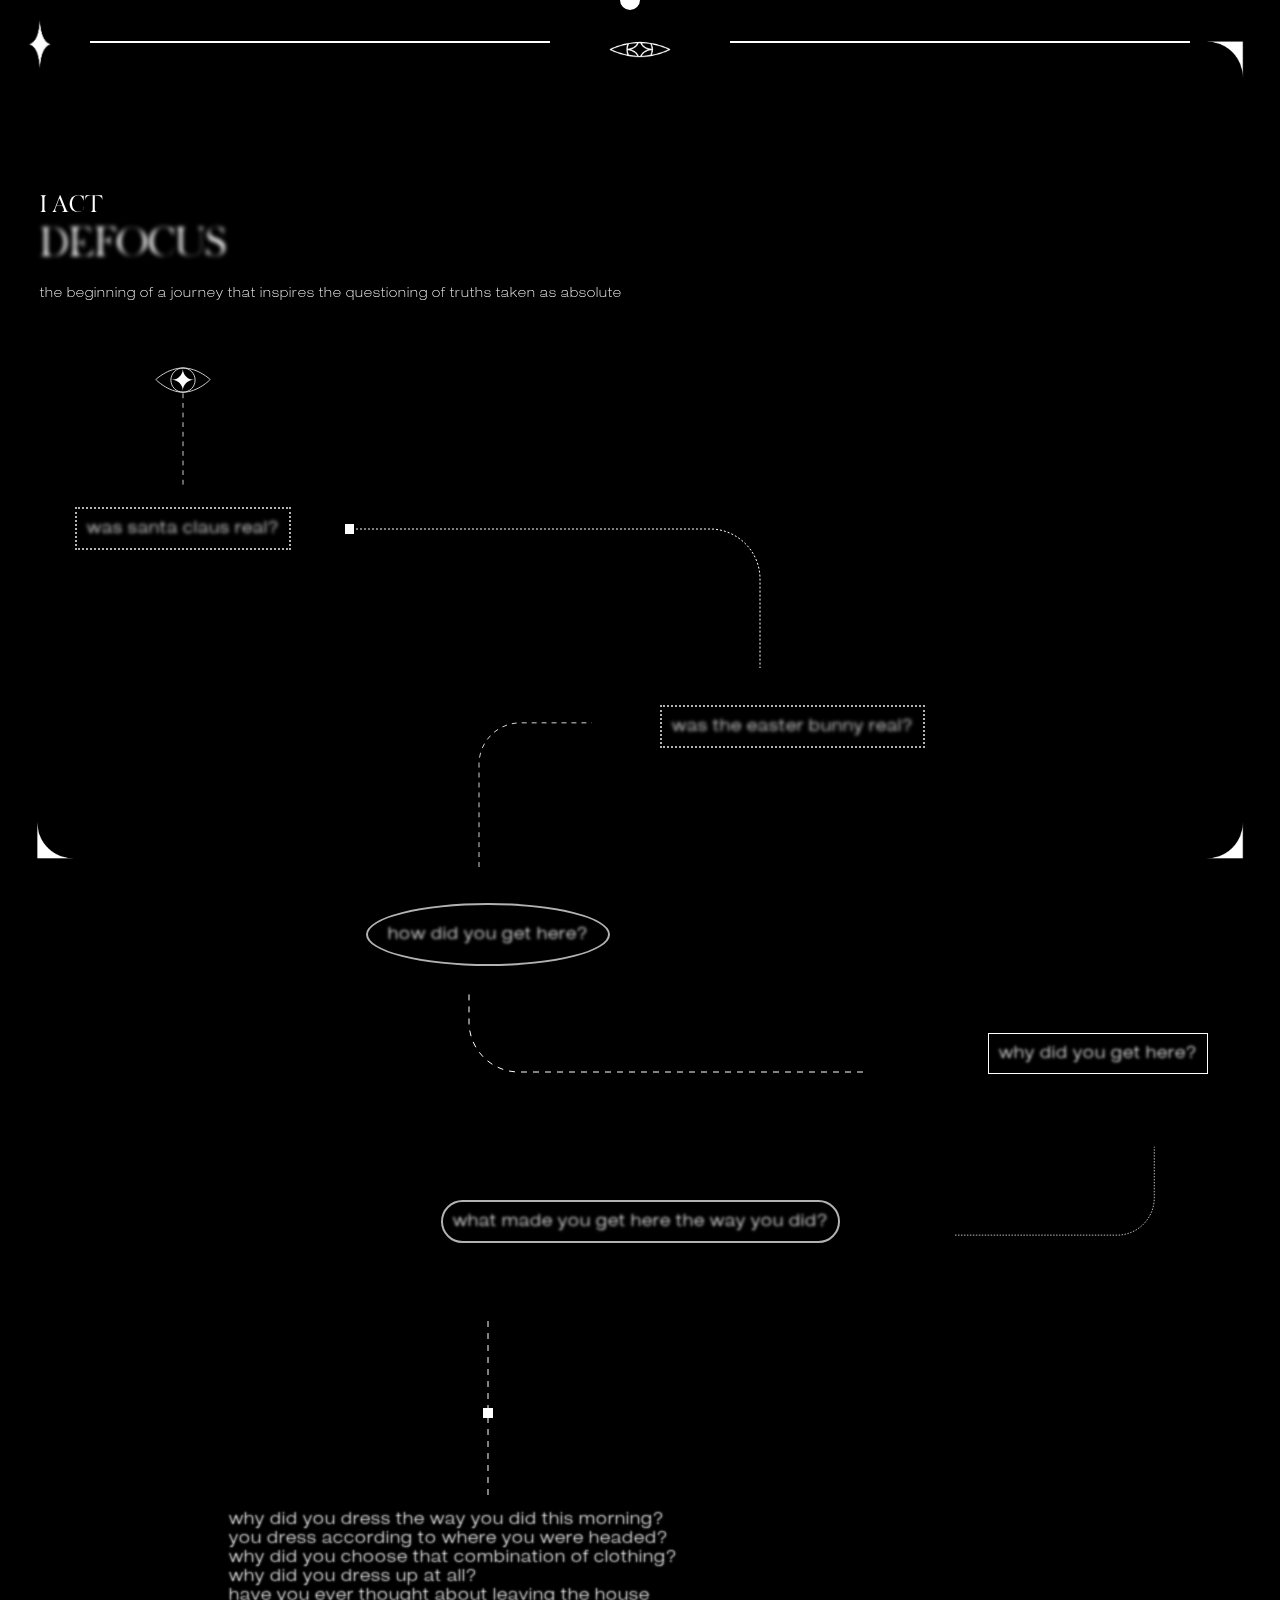
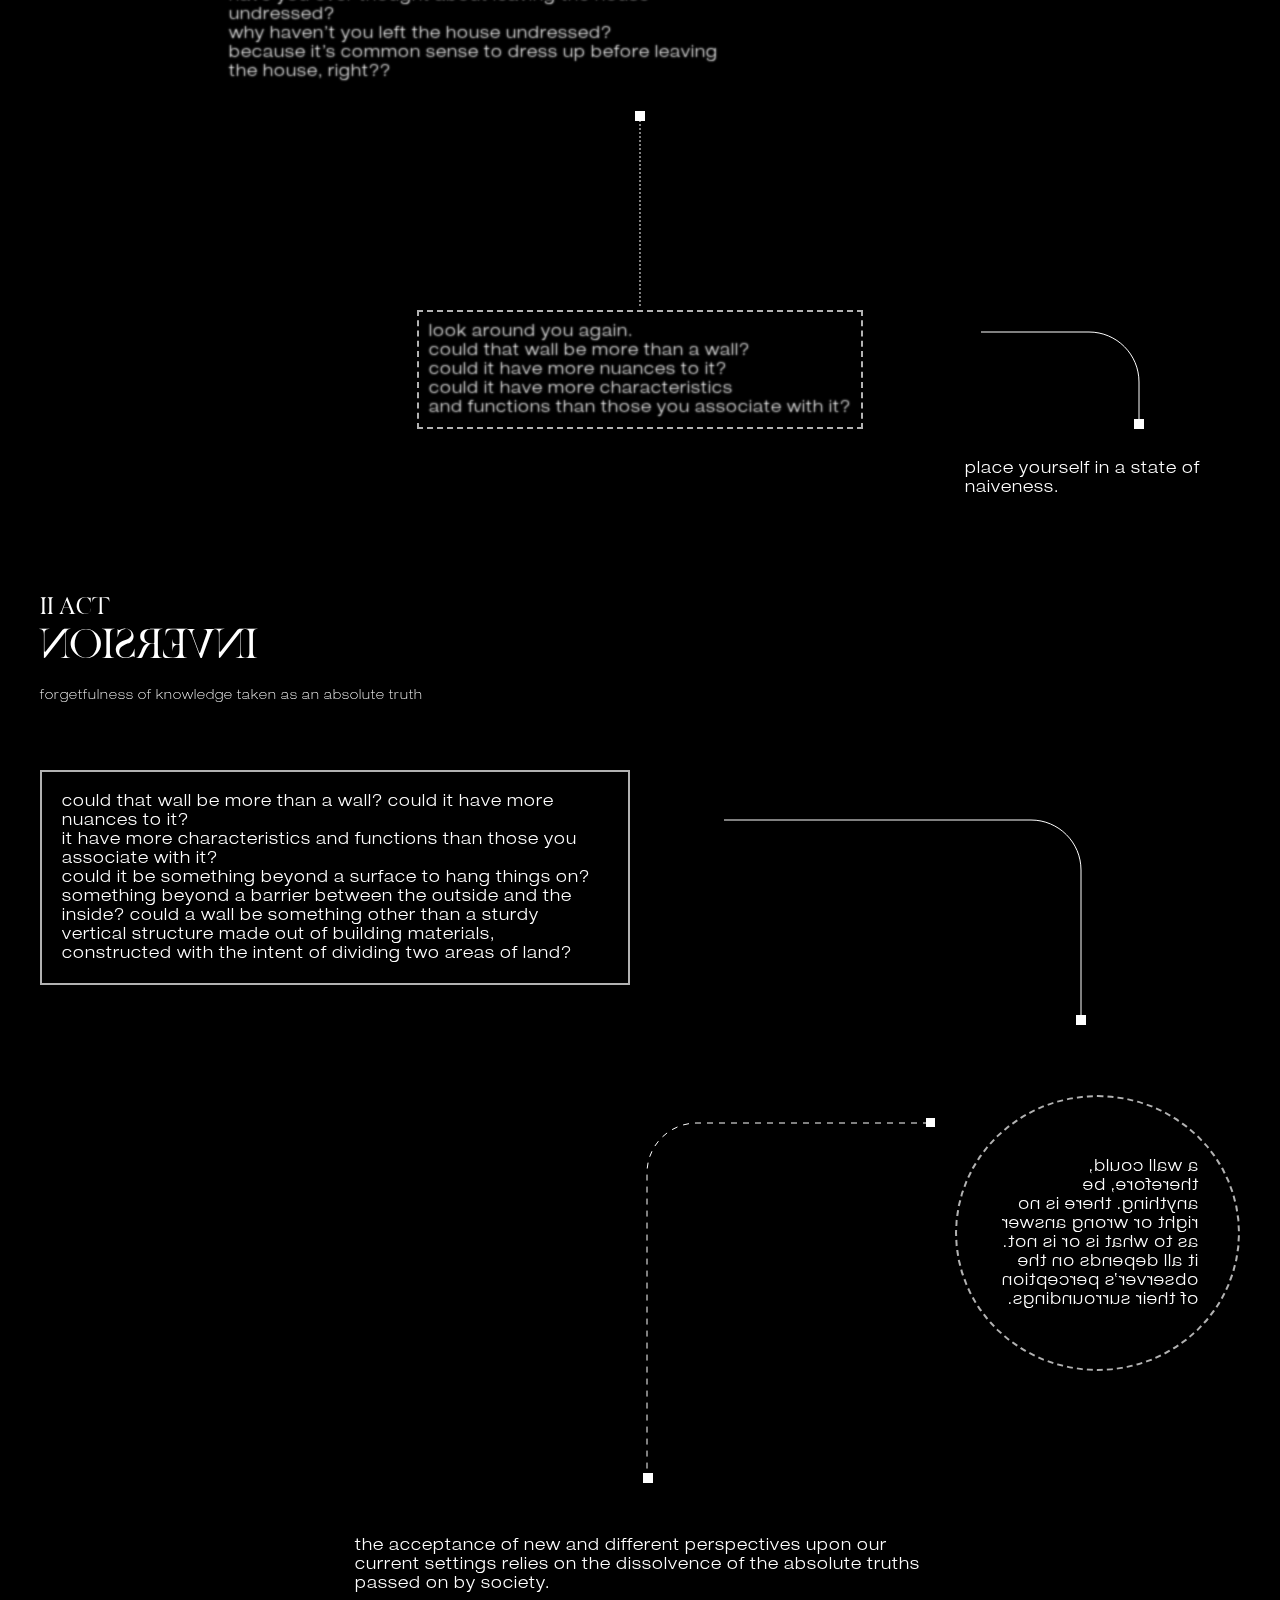
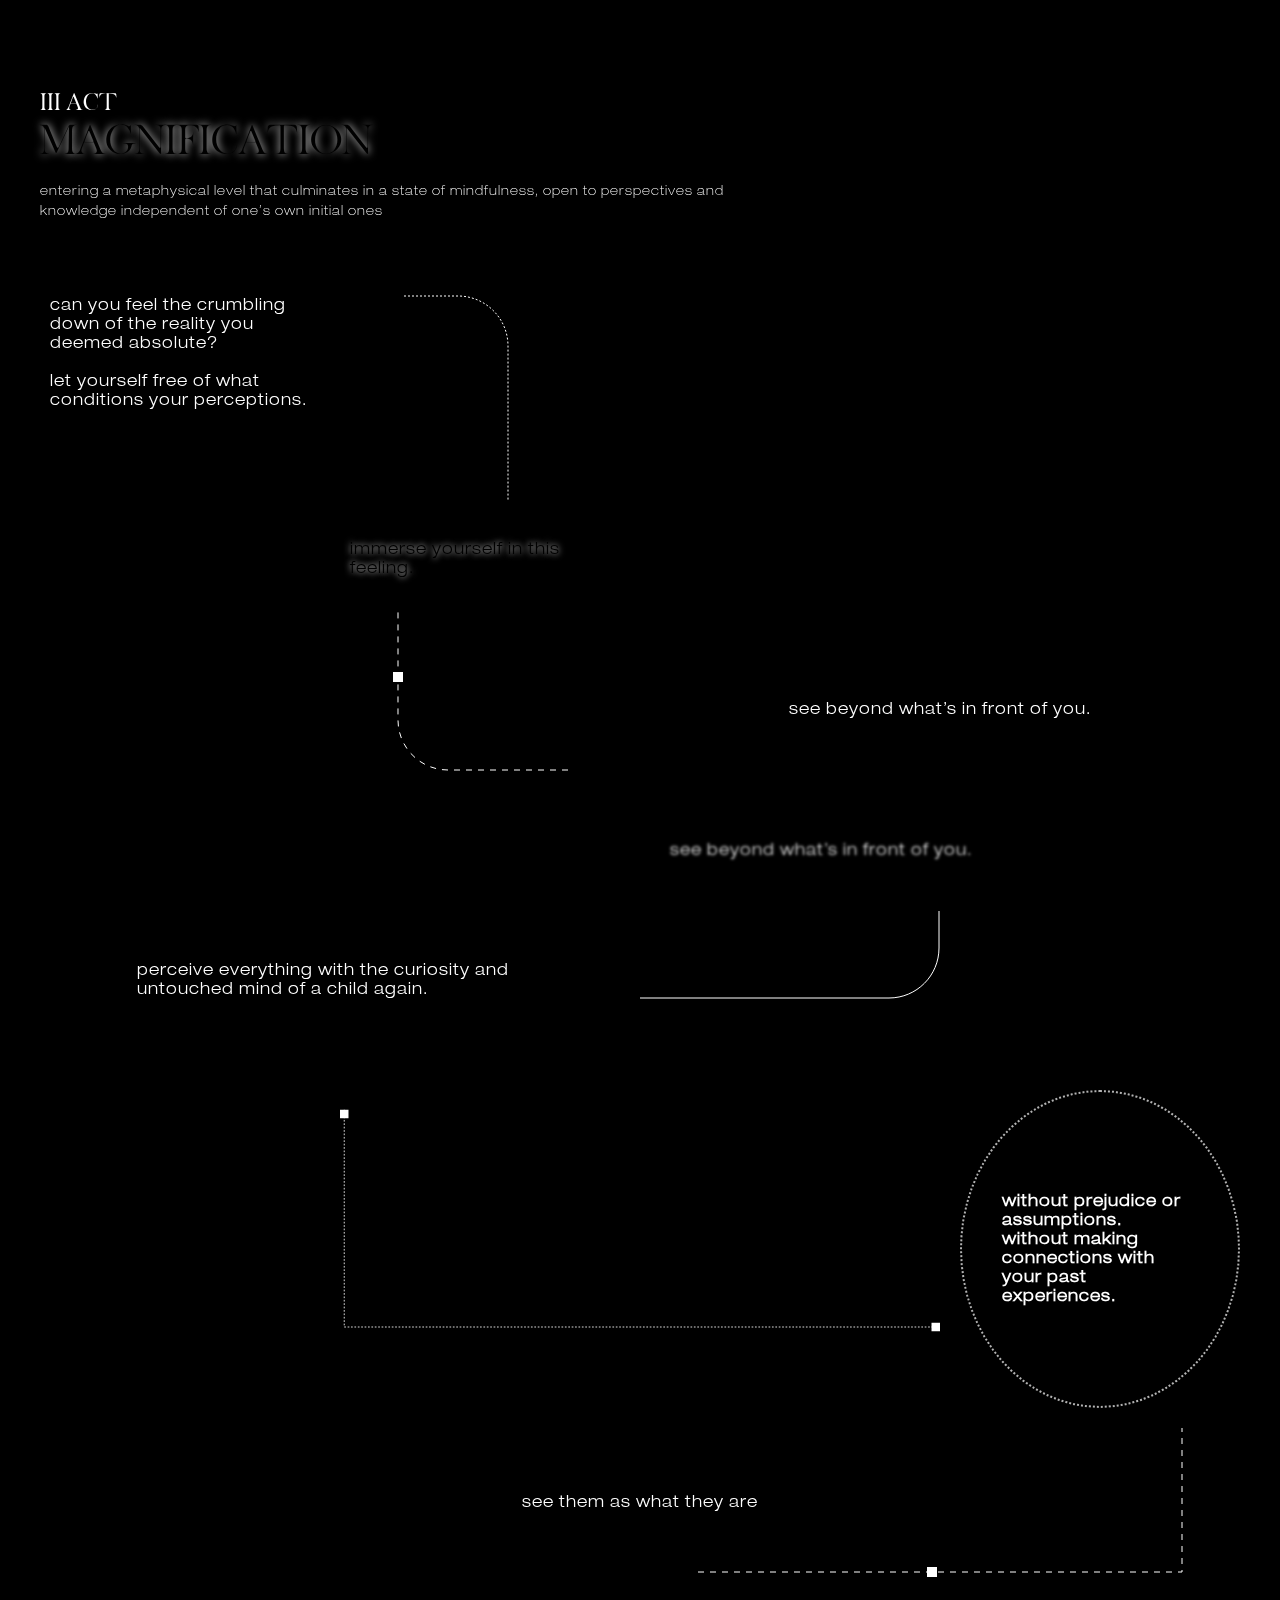
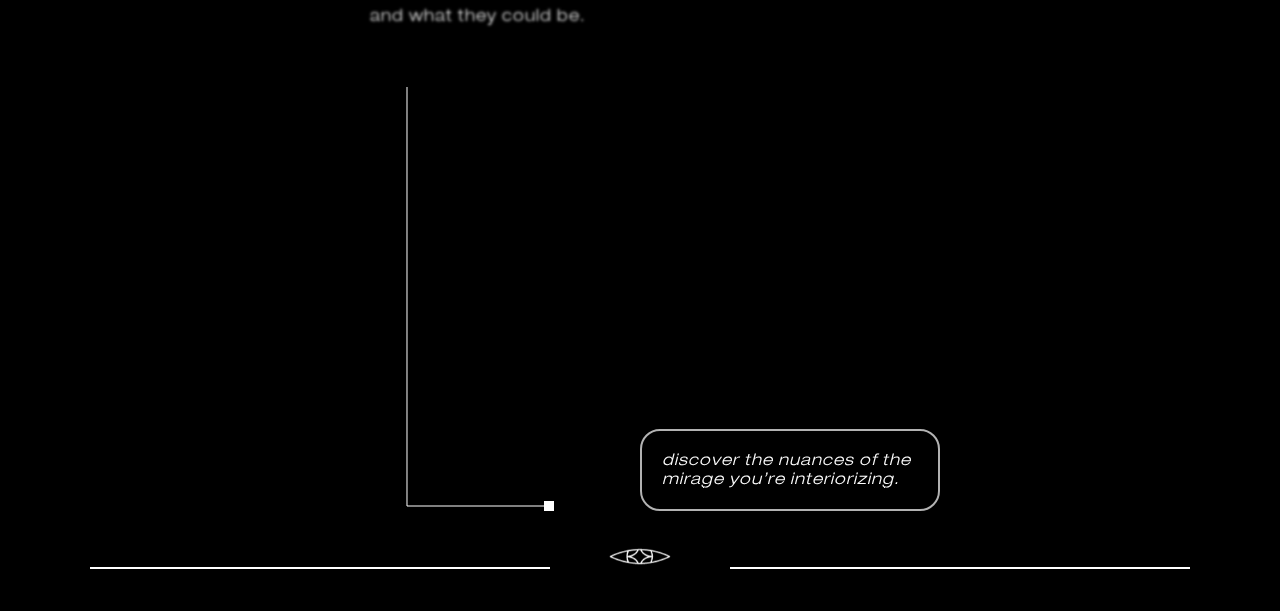
==== commit bac8b6f1: "Add files via upload" ====
--- a/fiction.html
+++ b/fiction.html
@@ -4,13 +4,33 @@
     <meta charset="UTF-8"/>
     <meta http-equiv="X-UA-Compatible" content="IE=edge"/>
     <meta name="viewport" content="width=device-width, initial-scale=1.0"/>
-    <link rel="stylesheet" type="text/css" href="css/style2.css"/>
+    <link rel="stylesheet" type="text/css" href="css/style_fiction.css"/>
+    <link rel="icon" type="image/x-icon" href="css/data/eye_icon.png">
     <title>nuances of a mirage</title>
 </head>
 <body>
-
     <!-- cursor -->
     <div id="cursor"></div>
+
+    <!-- menu -->
+        <div class="menu-trigger">
+            <div class="menu-btn"><img src="css/data/ster.gif" width="60" height="60"></div>
+            <div class="menu">
+              <ul>
+                <li><a href="insights.html">insights</a></li>
+                <li><a href="fiction.html">nuances</a></li>
+                <li><a href="outsights.html">outsights</a></li>
+                <li><a href="manual.html">process</a></li>
+              </ul>
+            </div>
+          </div>
+
+    <!-- header -->
+    <div class="corner-top-right"><img src="css/data/canto_top_right.png" width="70" height="70"></div>
+    <div class="lines-top"></div>
+    <div class="button">
+        <a href="index.html"><img src="css/data/eye.gif" width="100"></a>
+    </div> 
 
     <!-- content -->
     <div class="content"> 
@@ -138,7 +158,7 @@
                 </div>
                 <div class="divtext2-1">
                      <div class="text2-1">
-                    <p class="text-inverted">could that wall be more than a wall? 
+                    <p class="text-regular">could that wall be more than a wall? 
                     could it have more nuances to it? 
                     <br>it have more characteristics 
                     and functions than those you 
@@ -165,7 +185,7 @@
                 </div>
                 <div class="divtext2-3">
                     <div class="text2-3">
-                        <p class="text-inverted">the acceptance of new and different perspectives upon our current settings relies on the dissolvence of the absolute truths passed on by society.</p>
+                        <p class="text-regular">the acceptance of new and different perspectives upon our current settings relies on the dissolvence of the absolute truths passed on by society.</p>
                     </div>
                 </div>
 
@@ -200,7 +220,7 @@
                     </div>
                </div>
                 <div class="text3-3">
-                    <p class="text-regularblack">see beyond what’s in front of you.</p>
+                    <p class="text-regular">see beyond what’s in front of you.</p>
                 </div>
                 <div class="text3-4"s>
                     <p class="text-blur2">&nbsp &nbsp see beyond what’s in front of you.</p>
@@ -257,6 +277,14 @@
         </div>
     </div>
     
+    <!-- footer -->
+    <div class="corner-bottom-right"><img src="css/data/canto_btm_right.png" width="70" height="70"></div>
+    <div class="corner-bottom-left"><img src="css/data/canto_btm_left.png" width="70" height="70"></div>
+    <div class="lines-bottom"></div>
+    <div class="button-bottom">
+        <a href="index.html"><img src="css/data/eye.gif" width="100"></a>
+    </div> 
+
     <!-- script -->
     <script src="js/script.js"></script>
 </body>
--- a/css/style_fiction.css
+++ b/css/style_fiction.css
@@ -0,0 +1,1226 @@
+@font-face {
+  font-family: moreAloof;
+  src: url(data/MoreAloofTypeface.otf);
+}
+
+@font-face {
+  font-family: moreAloofAlt;
+  src: url(data/MoreAloofTypeface2.ttf);
+}
+
+@font-face {
+  font-family: helveticaExtThin;
+  src: url(data/HelveticaNeue-ThinExt.otf);
+}
+
+@font-face {
+  font-family: helveticaExt;
+  src: url(data/HelveticaNeue-LightExt.otf);
+}
+
+@font-face {
+  font-family: helveticaExtIt;
+  src: url(data/HelveticaNeue-LightExtObl.otf);
+}
+
+* {
+  margin: 0;
+  padding: 0;
+  cursor: none;
+  -webkit-box-sizing: border-box;
+          box-sizing: border-box;
+}
+
+body {
+  position: relative;
+  background-color: #000;
+  display: -webkit-box;
+  display: -ms-flexbox;
+  display: flex;
+  -webkit-box-orient: vertical;
+  -webkit-box-direction: normal;
+      -ms-flex-direction: column;
+          flex-direction: column;
+  -webkit-box-align: center;
+      -ms-flex-align: center;
+          align-items: center;
+}
+
+section {
+  -webkit-transition: -webkit-transform 0.25s;
+  transition: -webkit-transform 0.25s;
+  transition: transform 0.25s;
+  transition: transform 0.25s, -webkit-transform 0.25s;
+  will-change: transform;
+  mix-blend-mode: difference;
+}
+
+#cursor {
+  position: absolute;
+  width: 20px;
+  height: 20px;
+  border-radius: 50px;
+  background: #fff;
+  pointer-events: none;
+  -webkit-transform: translate(-50%, -50%);
+          transform: translate(-50%, -50%);
+  mix-blend-mode: difference;
+  -webkit-transform-origin: 80% 80%;
+          transform-origin: 80% 80%;
+  -webkit-transition: -webkit-transform 0.5s ease-in-out;
+  transition: -webkit-transform 0.5s ease-in-out;
+  transition: transform 0.5s ease-in-out;
+  transition: transform 0.5s ease-in-out, -webkit-transform 0.5s ease-in-out;
+  -webkit-animation: borderAnim 4s linear infinite;
+          animation: borderAnim 4s linear infinite;
+  -webkit-animation-name: none;
+          animation-name: none;
+  z-index: 999;
+}
+
+.menu-trigger {
+  position: fixed;
+  top: 15px;
+  left: 10px;
+  width: 50px;
+  cursor: none;
+  z-index: 10;
+  mix-blend-mode: difference;
+}
+
+.menu-trigger:hover > .menu {
+  -webkit-transform: translateX(20px);
+          transform: translateX(20px);
+}
+
+.menu-trigger > a {
+  -webkit-transition: all 0.4s ease;
+  transition: all 0.4s ease;
+  position: absolute;
+  z-index: 10;
+}
+
+.menu {
+  position: absolute;
+  top: 0;
+  left: 10;
+  height: 100%;
+  display: -webkit-box;
+  display: -ms-flexbox;
+  display: flex;
+  -webkit-box-orient: vertical;
+  -webkit-box-direction: normal;
+      -ms-flex-direction: column;
+          flex-direction: column;
+  -webkit-box-align: center;
+      -ms-flex-align: center;
+          align-items: center;
+  -webkit-transform: translateX(calc(-100% + 51px));
+          transform: translateX(calc(-100% + 51px));
+  -webkit-transition: all 0.8s ease;
+  transition: all 0.8s ease;
+  padding-top: 10vh;
+  will-change: transform;
+}
+
+.menu > ul > li {
+  color: #f9f9ed;
+  font-size: 20px;
+  font-family: helveticaExt;
+  cursor: none;
+  padding: 60px 0px 0px 180px;
+  width: 200px;
+  overflow: hidden;
+  -webkit-writing-mode: vertical-lr;
+      -ms-writing-mode: tb-lr;
+          writing-mode: vertical-lr;
+  -webkit-transform: rotate(-180deg);
+          transform: rotate(-180deg);
+}
+
+li > a {
+  color: #fff;
+  text-decoration: none;
+  list-style: none;
+}
+
+li > a:hover {
+  opacity: 30%;
+  -webkit-transition: all 0.8s ease;
+  transition: all 0.8s ease;
+}
+
+.lines-top {
+  width: 90%;
+  height: 75px;
+  position: relative;
+}
+
+.lines-top::after, .lines-top::before {
+  content: '';
+  position: absolute;
+  margin: auto;
+  height: 2px;
+  background: #fff;
+  width: 40%;
+  top: 55%;
+}
+
+.lines-top::after {
+  left: 2vw;
+}
+
+.lines-top::before {
+  right: 2vw;
+}
+
+.corner-top-right {
+  position: fixed;
+  top: 25px;
+  right: 20px;
+  mix-blend-mode: difference;
+}
+
+.button {
+  position: absolute;
+  cursor: none;
+  text-shadow: 0 0 0px #fff;
+  -webkit-transition: .6s ease;
+  transition: .6s ease;
+}
+
+.button, a {
+  text-decoration: none;
+  list-style: none;
+  color: transparent;
+}
+
+.button:hover {
+  -webkit-transform: scale(1.3);
+          transform: scale(1.3);
+  -webkit-filter: drop-shadow(0px 0px 5px #fff);
+          filter: drop-shadow(0px 0px 5px #fff);
+}
+
+.fiction {
+  max-width: 1200px;
+  margin: 30px;
+  height: auto;
+  display: -webkit-box;
+  display: -ms-flexbox;
+  display: flex;
+  -webkit-box-orient: vertical;
+  -webkit-box-direction: normal;
+      -ms-flex-direction: column;
+          flex-direction: column;
+}
+
+.title {
+  padding-top: 10vh;
+  display: -webkit-box;
+  display: -ms-flexbox;
+  display: flex;
+  -webkit-box-orient: vertical;
+  -webkit-box-direction: normal;
+      -ms-flex-direction: column;
+          flex-direction: column;
+}
+
+.act {
+  font-family: moreAloofAlt;
+  font-size: 1.5rem;
+  text-transform: uppercase;
+  color: #fff;
+  padding-bottom: 10px;
+}
+
+.defocus {
+  width: -webkit-fit-content;
+  width: -moz-fit-content;
+  width: fit-content;
+  padding-bottom: 20px;
+}
+
+.defocus a {
+  font-family: moreAloofAlt;
+  font-size: 2.6rem;
+  text-transform: uppercase;
+  color: transparent;
+  text-shadow: 0 0 4px #fff;
+  -webkit-transition: .6s ease;
+  transition: .6s ease;
+  padding-bottom: 20px;
+}
+
+.defocus:hover a {
+  color: #fff;
+  text-shadow: 0 0 1px white;
+}
+
+.inversion {
+  width: -webkit-fit-content;
+  width: -moz-fit-content;
+  width: fit-content;
+  font-family: moreAloofAlt;
+  font-size: 2.6rem;
+  text-align: right;
+  text-transform: uppercase;
+  text-shadow: 0 0 0px white;
+  -webkit-transform: scale(-1, 1);
+          transform: scale(-1, 1);
+  -webkit-transition: .6s ease;
+  transition: .6s ease;
+  padding-bottom: 20px;
+}
+
+.inversion:hover {
+  text-shadow: 0 0 0px white;
+  -webkit-transform: scale(1, 1);
+          transform: scale(1, 1);
+}
+
+.magnification {
+  width: -webkit-fit-content;
+  width: -moz-fit-content;
+  width: fit-content;
+  padding-bottom: 20px;
+}
+
+.magnification a {
+  font-family: moreAloofAlt;
+  font-size: 2.6rem;
+  text-transform: uppercase;
+  color: #000;
+  text-shadow: 0 0 8px #fff;
+  -webkit-transition: .6s ease;
+  transition: .6s ease;
+}
+
+.magnification:hover a {
+  color: #fff;
+  text-shadow: 0 0 8px white;
+}
+
+.description {
+  width: 60%;
+  font-family: helveticaExtThin;
+  color: #fff;
+  font-size: 0.8rem;
+  letter-spacing: 1px;
+  line-height: 1.6;
+}
+
+.container-defocus {
+  padding-top: 7vh;
+  display: -ms-grid;
+  display: grid;
+  -ms-grid-columns: (1fr)[4];
+      grid-template-columns: repeat(4, 1fr);
+  -ms-grid-rows: (auto)[9];
+      grid-template-rows: repeat(9, auto);
+  gap: 20px;
+}
+
+.container-inversion {
+  padding-top: 7vh;
+  display: -ms-grid;
+  display: grid;
+  -ms-grid-columns: (1fr)[4];
+      grid-template-columns: repeat(4, 1fr);
+  -ms-grid-rows: (auto)[3];
+      grid-template-rows: repeat(3, auto);
+  gap: 20px;
+}
+
+.container-magnification {
+  padding-top: 7vh;
+  display: -ms-grid;
+  display: grid;
+  -ms-grid-columns: (1fr)[4];
+      grid-template-columns: repeat(4, 1fr);
+  -ms-grid-rows: (auto)[9];
+      grid-template-rows: repeat(9, auto);
+  gap: 20px;
+}
+
+.text-regular {
+  font-family: helveticaExt;
+  font-size: 1rem;
+  color: #fff;
+  -webkit-transition: .6s ease;
+  transition: .6s ease;
+  letter-spacing: 1px;
+}
+
+.text-blur1 {
+  font-family: helveticaExt;
+  font-size: 1rem;
+  color: transparent;
+  text-shadow: 0 0 3.8px #fff;
+  -webkit-transition: .6s ease;
+  transition: .6s ease;
+  letter-spacing: 1px;
+}
+
+.text-blur2 {
+  font-family: helveticaExt;
+  font-size: 1rem;
+  color: transparent;
+  text-shadow: 0 0 3px #fff;
+  -webkit-transition: .6s ease;
+  transition: .6s ease;
+  letter-spacing: 1px;
+}
+
+.text-blur3 {
+  font-family: helveticaExt;
+  font-size: 1rem;
+  color: transparent;
+  text-shadow: 0 0 2px #fff;
+  -webkit-transition: .6s ease;
+  transition: .6s ease;
+  letter-spacing: 1px;
+}
+
+.text-blackblur {
+  font-family: helveticaExt;
+  font-size: 1rem;
+  color: #000;
+  text-shadow: 0 0 6px #fff;
+  -webkit-transition: .6s ease;
+  transition: .6s ease;
+  letter-spacing: 1px;
+}
+
+.text-inverted {
+  width: -webkit-fit-content;
+  width: -moz-fit-content;
+  width: fit-content;
+  font-family: helveticaExt;
+  font-size: 1rem;
+  color: #fff;
+  -webkit-transform: scale(-1, 1);
+          transform: scale(-1, 1);
+  -webkit-transition: .6s ease;
+  transition: .6s ease;
+  letter-spacing: 1px;
+}
+
+svg {
+  width: auto;
+}
+
+.svg1-1 {
+  display: -webkit-box;
+  display: -ms-flexbox;
+  display: flex;
+  -webkit-box-align: center;
+      -ms-flex-align: center;
+          align-items: center;
+  -webkit-box-pack: center;
+      -ms-flex-pack: center;
+          justify-content: center;
+  -ms-grid-column: 1;
+  -ms-grid-column-span: 1;
+  grid-column: 1/2;
+  -ms-grid-row: 1;
+  -ms-grid-row-span: 1;
+  grid-row: 1/2;
+}
+
+.divtext1-1 {
+  display: -webkit-box;
+  display: -ms-flexbox;
+  display: flex;
+  -webkit-box-align: center;
+      -ms-flex-align: center;
+          align-items: center;
+  -webkit-box-pack: center;
+      -ms-flex-pack: center;
+          justify-content: center;
+  -ms-grid-column: 1;
+  -ms-grid-column-span: 1;
+  grid-column: 1/2;
+  -ms-grid-row: 2;
+  -ms-grid-row-span: 1;
+  grid-row: 2/3;
+  margin-bottom: 15vh;
+}
+
+.text1-1 {
+  padding: 10px;
+  border: 2px dotted rgba(255, 255, 255, 0.699);
+  text-align: center;
+}
+
+.svg1-2 {
+  display: -webkit-box;
+  display: -ms-flexbox;
+  display: flex;
+  -webkit-box-align: center;
+      -ms-flex-align: center;
+          align-items: center;
+  -ms-grid-column: 2;
+  -ms-grid-column-span: 2;
+  grid-column: 2/4;
+  -ms-grid-row: 2;
+  -ms-grid-row-span: 1;
+  grid-row: 2/3;
+}
+
+.divtext1-2 {
+  display: -webkit-box;
+  display: -ms-flexbox;
+  display: flex;
+  -webkit-box-align: center;
+      -ms-flex-align: center;
+          align-items: center;
+  -webkit-box-pack: center;
+      -ms-flex-pack: center;
+          justify-content: center;
+  -ms-grid-column: 3;
+  -ms-grid-column-span: 1;
+  grid-column: 3/4;
+  -ms-grid-row: 3;
+  -ms-grid-row-span: 1;
+  grid-row: 3/4;
+  margin-bottom: 15vh;
+}
+
+.text1-2 {
+  padding: 10px;
+  border: 2px dotted rgba(255, 255, 255, 0.699);
+  text-align: center;
+}
+
+.svg1-3 {
+  display: -webkit-box;
+  display: -ms-flexbox;
+  display: flex;
+  -webkit-box-align: center;
+      -ms-flex-align: center;
+          align-items: center;
+  -webkit-box-pack: right;
+      -ms-flex-pack: right;
+          justify-content: right;
+  -ms-grid-column: 2;
+  -ms-grid-column-span: 1;
+  grid-column: 2/3;
+  -ms-grid-row: 3;
+  -ms-grid-row-span: 1;
+  grid-row: 3/4;
+}
+
+.divtext1-3 {
+  -ms-grid-column: 2;
+  -ms-grid-column-span: 1;
+  grid-column: 2/3;
+  -ms-grid-row: 4;
+  -ms-grid-row-span: 1;
+  grid-row: 4/5;
+  display: -webkit-box;
+  display: -ms-flexbox;
+  display: flex;
+  -webkit-box-align: center;
+      -ms-flex-align: center;
+          align-items: center;
+  -webkit-box-pack: center;
+      -ms-flex-pack: center;
+          justify-content: center;
+}
+
+.text1-3 {
+  padding: 20px;
+  border: 2px solid rgba(255, 255, 255, 0.699);
+  border-radius: 100%;
+  text-align: center;
+}
+
+.svg1-4 {
+  display: -webkit-box;
+  display: -ms-flexbox;
+  display: flex;
+  -webkit-box-align: center;
+      -ms-flex-align: center;
+          align-items: center;
+  -webkit-box-pack: center;
+      -ms-flex-pack: center;
+          justify-content: center;
+  -ms-grid-column: 2;
+  -ms-grid-column-span: 2;
+  grid-column: 2/4;
+  -ms-grid-row: 5;
+  -ms-grid-row-span: 1;
+  grid-row: 5/6;
+}
+
+.divtext1-4 {
+  -ms-grid-column: 4;
+  -ms-grid-column-span: 1;
+  grid-column: 4/5;
+  -ms-grid-row: 5;
+  -ms-grid-row-span: 1;
+  grid-row: 5/6;
+  display: -webkit-box;
+  display: -ms-flexbox;
+  display: flex;
+  -webkit-box-align: center;
+      -ms-flex-align: center;
+          align-items: center;
+  -webkit-box-pack: center;
+      -ms-flex-pack: center;
+          justify-content: center;
+  height: 15vh;
+}
+
+.text1-4 {
+  padding: 10px;
+  border: 1px solid #fff;
+  text-align: center;
+}
+
+.svg1-5 {
+  display: -webkit-box;
+  display: -ms-flexbox;
+  display: flex;
+  -webkit-box-align: center;
+      -ms-flex-align: center;
+          align-items: center;
+  -ms-grid-column: 4;
+  -ms-grid-column-span: 1;
+  grid-column: 4/5;
+  -ms-grid-row: 6;
+  -ms-grid-row-span: 1;
+  grid-row: 6/7;
+}
+
+.divtext1-5 {
+  -ms-grid-column: 2;
+  -ms-grid-column-span: 2;
+  grid-column: 2/4;
+  -ms-grid-row: 6;
+  -ms-grid-row-span: 1;
+  grid-row: 6/7;
+  display: -webkit-box;
+  display: -ms-flexbox;
+  display: flex;
+  -webkit-box-align: center;
+      -ms-flex-align: center;
+          align-items: center;
+  -webkit-box-pack: center;
+      -ms-flex-pack: center;
+          justify-content: center;
+}
+
+.text1-5 {
+  width: -webkit-fit-content;
+  width: -moz-fit-content;
+  width: fit-content;
+  padding: 10px;
+  border: 2px solid rgba(255, 255, 255, 0.699);
+  border-radius: 50px;
+}
+
+.divtext1-6 {
+  -ms-grid-column: 1;
+  -ms-grid-column-span: 3;
+  grid-column: 1/4;
+  -ms-grid-row: 7;
+  -ms-grid-row-span: 1;
+  grid-row: 7/8;
+  display: -webkit-box;
+  display: -ms-flexbox;
+  display: flex;
+  -webkit-box-orient: vertical;
+  -webkit-box-direction: normal;
+      -ms-flex-direction: column;
+          flex-direction: column;
+  -webkit-box-align: center;
+      -ms-flex-align: center;
+          align-items: center;
+}
+
+.text1-6 {
+  padding: 10px;
+  width: 60%;
+}
+
+.divtext1-7 {
+  -ms-grid-column: 2;
+  -ms-grid-column-span: 2;
+  grid-column: 2/4;
+  -ms-grid-row: 8;
+  -ms-grid-row-span: 1;
+  grid-row: 8/9;
+  display: -webkit-box;
+  display: -ms-flexbox;
+  display: flex;
+  -webkit-box-orient: vertical;
+  -webkit-box-direction: normal;
+      -ms-flex-direction: column;
+          flex-direction: column;
+  -webkit-box-align: center;
+      -ms-flex-align: center;
+          align-items: center;
+}
+
+.text1-7 {
+  width: -webkit-fit-content;
+  width: -moz-fit-content;
+  width: fit-content;
+  padding: 10px;
+  border: 2px dashed rgba(255, 255, 255, 0.699);
+}
+
+.svg1-8 {
+  display: -webkit-box;
+  display: -ms-flexbox;
+  display: flex;
+  -webkit-box-align: end;
+      -ms-flex-align: end;
+          align-items: flex-end;
+  -webkit-box-pack: center;
+      -ms-flex-pack: center;
+          justify-content: center;
+  -ms-grid-column: 4;
+  -ms-grid-column-span: 1;
+  grid-column: 4/5;
+  -ms-grid-row: 8;
+  -ms-grid-row-span: 1;
+  grid-row: 8/9;
+}
+
+.divtext1-8 {
+  -ms-grid-column: 4;
+  -ms-grid-column-span: 1;
+  grid-column: 4/5;
+  -ms-grid-row: 9;
+  -ms-grid-row-span: 1;
+  grid-row: 9/10;
+  display: -webkit-box;
+  display: -ms-flexbox;
+  display: flex;
+  -webkit-box-align: center;
+      -ms-flex-align: center;
+          align-items: center;
+  -webkit-box-pack: center;
+      -ms-flex-pack: center;
+          justify-content: center;
+}
+
+.text1-8 {
+  padding: 10px;
+}
+
+.svg2-1 {
+  -ms-grid-column: 3;
+  -ms-grid-column-span: 2;
+  grid-column: 3/5;
+  -ms-grid-row: 1;
+  -ms-grid-row-span: 1;
+  grid-row: 1/2;
+  display: -webkit-box;
+  display: -ms-flexbox;
+  display: flex;
+  -webkit-box-align: center;
+      -ms-flex-align: center;
+          align-items: center;
+  -webkit-box-pack: center;
+      -ms-flex-pack: center;
+          justify-content: center;
+}
+
+.divtext2-1 {
+  display: -webkit-box;
+  display: -ms-flexbox;
+  display: flex;
+  -webkit-box-align: center;
+      -ms-flex-align: center;
+          align-items: center;
+  -webkit-box-pack: center;
+      -ms-flex-pack: center;
+          justify-content: center;
+  -ms-grid-column: 1;
+  -ms-grid-column-span: 2;
+  grid-column: 1/3;
+  -ms-grid-row: 1;
+  -ms-grid-row-span: 1;
+  grid-row: 1/2;
+  margin-bottom: 10vh;
+}
+
+.text2-1 {
+  padding: 20px;
+  width: -webkit-fit-content;
+  width: -moz-fit-content;
+  width: fit-content;
+  border: 2px solid rgba(255, 255, 255, 0.699);
+}
+
+.svg2-2 {
+  -ms-grid-column: 2;
+  -ms-grid-column-span: 2;
+  grid-column: 2/4;
+  -ms-grid-row: 2;
+  -ms-grid-row-span: 1;
+  grid-row: 2/3;
+  display: -webkit-box;
+  display: -ms-flexbox;
+  display: flex;
+  -webkit-box-align: center;
+      -ms-flex-align: center;
+          align-items: center;
+  -webkit-box-pack: right;
+      -ms-flex-pack: right;
+          justify-content: right;
+}
+
+.divtext2-2 {
+  display: -webkit-box;
+  display: -ms-flexbox;
+  display: flex;
+  -webkit-box-align: center;
+      -ms-flex-align: center;
+          align-items: center;
+  -webkit-box-pack: center;
+      -ms-flex-pack: center;
+          justify-content: center;
+  -ms-grid-column: 4;
+  -ms-grid-column-span: 1;
+  grid-column: 4/5;
+  -ms-grid-row: 2;
+  -ms-grid-row-span: 1;
+  grid-row: 2/3;
+  margin-bottom: 15vh;
+}
+
+.text2-2 {
+  padding: 60px 40px 60px 40px;
+  width: -webkit-fit-content;
+  width: -moz-fit-content;
+  width: fit-content;
+  border: 2px dashed rgba(255, 255, 255, 0.699);
+  border-radius: 100%;
+}
+
+.divtext2-3 {
+  display: -webkit-box;
+  display: -ms-flexbox;
+  display: flex;
+  -webkit-box-align: center;
+      -ms-flex-align: center;
+          align-items: center;
+  -webkit-box-pack: center;
+      -ms-flex-pack: center;
+          justify-content: center;
+  -ms-grid-column: 2;
+  -ms-grid-column-span: 2;
+  grid-column: 2/4;
+  -ms-grid-row: 3;
+  -ms-grid-row-span: 1;
+  grid-row: 3/4;
+}
+
+.text2-3 {
+  padding: 10px;
+  width: -webkit-fit-content;
+  width: -moz-fit-content;
+  width: fit-content;
+}
+
+.svg3-1 {
+  -ms-grid-column: 2;
+  -ms-grid-column-span: 1;
+  grid-column: 2/3;
+  -ms-grid-row: 1;
+  -ms-grid-row-span: 1;
+  grid-row: 1/2;
+  display: -webkit-box;
+  display: -ms-flexbox;
+  display: flex;
+  -webkit-box-align: center;
+      -ms-flex-align: center;
+          align-items: center;
+  -webkit-box-pack: center;
+      -ms-flex-pack: center;
+          justify-content: center;
+}
+
+.divtext3-1 {
+  display: -webkit-box;
+  display: -ms-flexbox;
+  display: flex;
+  -webkit-box-align: center;
+      -ms-flex-align: center;
+          align-items: center;
+  -webkit-box-pack: center;
+      -ms-flex-pack: center;
+          justify-content: center;
+  -ms-grid-column: 1;
+  -ms-grid-column-span: 1;
+  grid-column: 1/2;
+  -ms-grid-row: 1;
+  -ms-grid-row-span: 1;
+  grid-row: 1/2;
+  margin-bottom: 10vh;
+}
+
+.text3-1 {
+  padding: 10px;
+}
+
+.svg3-2 {
+  -ms-grid-column: 2;
+  -ms-grid-column-span: 1;
+  grid-column: 2/3;
+  -ms-grid-row: 3;
+  -ms-grid-row-span: 1;
+  grid-row: 3/4;
+  display: -webkit-box;
+  display: -ms-flexbox;
+  display: flex;
+  -webkit-box-align: center;
+      -ms-flex-align: center;
+          align-items: center;
+  -webkit-box-pack: center;
+      -ms-flex-pack: center;
+          justify-content: center;
+}
+
+.divtext3-2 {
+  display: -webkit-box;
+  display: -ms-flexbox;
+  display: flex;
+  -webkit-box-align: center;
+      -ms-flex-align: center;
+          align-items: center;
+  -webkit-box-pack: center;
+      -ms-flex-pack: center;
+          justify-content: center;
+  -ms-grid-column: 2;
+  -ms-grid-column-span: 1;
+  grid-column: 2/3;
+  -ms-grid-row: 2;
+  -ms-grid-row-span: 1;
+  grid-row: 2/3;
+}
+
+.text3-2 {
+  padding: 10px;
+}
+
+.text3-3 {
+  display: -webkit-box;
+  display: -ms-flexbox;
+  display: flex;
+  -webkit-box-align: center;
+      -ms-flex-align: center;
+          align-items: center;
+  -webkit-box-pack: center;
+      -ms-flex-pack: center;
+          justify-content: center;
+  -ms-grid-column: 3;
+  -ms-grid-column-span: 2;
+  grid-column: 3/5;
+  -ms-grid-row: 3;
+  -ms-grid-row-span: 1;
+  grid-row: 3/4;
+  padding: 10px;
+}
+
+.text3-4 {
+  -ms-grid-column: 3;
+  -ms-grid-column-span: 2;
+  grid-column: 3/5;
+  -ms-grid-row: 4;
+  -ms-grid-row-span: 1;
+  grid-row: 4/5;
+  padding: 10px;
+}
+
+.svg3-5 {
+  -ms-grid-column: 3;
+  -ms-grid-column-span: 1;
+  grid-column: 3/4;
+  -ms-grid-row: 5;
+  -ms-grid-row-span: 1;
+  grid-row: 5/6;
+  display: -webkit-box;
+  display: -ms-flexbox;
+  display: flex;
+  -webkit-box-align: center;
+      -ms-flex-align: center;
+          align-items: center;
+  -webkit-box-pack: center;
+      -ms-flex-pack: center;
+          justify-content: center;
+  height: 20vh;
+}
+
+.divtext3-5 {
+  display: -webkit-box;
+  display: -ms-flexbox;
+  display: flex;
+  -webkit-box-align: center;
+      -ms-flex-align: center;
+          align-items: center;
+  -webkit-box-pack: center;
+      -ms-flex-pack: center;
+          justify-content: center;
+  -ms-grid-column: 1;
+  -ms-grid-column-span: 2;
+  grid-column: 1/3;
+  -ms-grid-row: 5;
+  -ms-grid-row-span: 1;
+  grid-row: 5/6;
+}
+
+.text3-5 {
+  padding: 10px;
+  width: 70%;
+}
+
+.svg3-6 {
+  display: -webkit-box;
+  display: -ms-flexbox;
+  display: flex;
+  -webkit-box-pack: center;
+      -ms-flex-pack: center;
+          justify-content: center;
+  -ms-grid-column: 2;
+  -ms-grid-column-span: 2;
+  grid-column: 2/4;
+  -ms-grid-row: 6;
+  -ms-grid-row-span: 1;
+  grid-row: 6/7;
+}
+
+.divtext3-6 {
+  display: -webkit-box;
+  display: -ms-flexbox;
+  display: flex;
+  -webkit-box-align: center;
+      -ms-flex-align: center;
+          align-items: center;
+  -webkit-box-pack: center;
+      -ms-flex-pack: center;
+          justify-content: center;
+  -ms-grid-column: 4;
+  -ms-grid-column-span: 1;
+  grid-column: 4/5;
+  -ms-grid-row: 6;
+  -ms-grid-row-span: 1;
+  grid-row: 6/7;
+}
+
+.text3-6 {
+  padding: 100px 40px 100px 40px;
+  width: -webkit-fit-content;
+  width: -moz-fit-content;
+  width: fit-content;
+  border: 2px dotted rgba(255, 255, 255, 0.699);
+  border-radius: 100%;
+}
+
+.svg3-7 {
+  display: -webkit-box;
+  display: -ms-flexbox;
+  display: flex;
+  -webkit-box-align: center;
+      -ms-flex-align: center;
+          align-items: center;
+  -webkit-box-pack: center;
+      -ms-flex-pack: center;
+          justify-content: center;
+  -ms-grid-column: 3;
+  -ms-grid-column-span: 2;
+  grid-column: 3/5;
+  -ms-grid-row: 7;
+  -ms-grid-row-span: 1;
+  grid-row: 7/8;
+}
+
+.text3-7 {
+  display: -webkit-box;
+  display: -ms-flexbox;
+  display: flex;
+  -webkit-box-align: center;
+      -ms-flex-align: center;
+          align-items: center;
+  -webkit-box-pack: center;
+      -ms-flex-pack: center;
+          justify-content: center;
+  -ms-grid-column: 2;
+  -ms-grid-column-span: 2;
+  grid-column: 2/4;
+  -ms-grid-row: 7;
+  -ms-grid-row-span: 1;
+  grid-row: 7/8;
+  padding: 10px;
+}
+
+.text3-8 {
+  -ms-grid-column: 2;
+  -ms-grid-column-span: 2;
+  grid-column: 2/4;
+  -ms-grid-row: 8;
+  -ms-grid-row-span: 1;
+  grid-row: 8/9;
+  padding: 10px;
+  margin-bottom: 30vh;
+}
+
+.svg3-9 {
+  display: -webkit-box;
+  display: -ms-flexbox;
+  display: flex;
+  -webkit-box-align: center;
+      -ms-flex-align: center;
+          align-items: center;
+  -webkit-box-pack: center;
+      -ms-flex-pack: center;
+          justify-content: center;
+  -ms-grid-column: 2;
+  -ms-grid-column-span: 1;
+  grid-column: 2/3;
+  -ms-grid-row: 8;
+  -ms-grid-row-span: 2;
+  grid-row: 8/10;
+  margin-top: 10vh;
+}
+
+.divtext3-9 {
+  display: -webkit-box;
+  display: -ms-flexbox;
+  display: flex;
+  -webkit-box-pack: center;
+      -ms-flex-pack: center;
+          justify-content: center;
+  -webkit-box-align: end;
+      -ms-flex-align: end;
+          align-items: flex-end;
+  -ms-grid-column: 3;
+  -ms-grid-column-span: 1;
+  grid-column: 3/4;
+  -ms-grid-row: 9;
+  -ms-grid-row-span: 1;
+  grid-row: 9/10;
+  margin-bottom: -10vh;
+}
+
+.text3-9 {
+  padding: 20px;
+  margin-bottom: 10vh;
+  width: -webkit-fit-content;
+  width: -moz-fit-content;
+  width: fit-content;
+  height: -webkit-fit-content;
+  height: -moz-fit-content;
+  height: fit-content;
+  border: 2px solid rgba(255, 255, 255, 0.699);
+  border-radius: 20px;
+}
+
+@-webkit-keyframes borderAnim {
+  0%,
+  100% {
+    border-radius: 30% 70% 70% 30% / 30% 30% 70% 70%;
+  }
+  25%,
+  75% {
+    border-radius: 64% 36% 72% 28% / 35% 60% 40% 65%;
+  }
+  50% {
+    border-radius: 46% 54% 38% 62% / 66% 38% 62% 34%;
+  }
+}
+
+@keyframes borderAnim {
+  0%,
+  100% {
+    border-radius: 30% 70% 70% 30% / 30% 30% 70% 70%;
+  }
+  25%,
+  75% {
+    border-radius: 64% 36% 72% 28% / 35% 60% 40% 65%;
+  }
+  50% {
+    border-radius: 46% 54% 38% 62% / 66% 38% 62% 34%;
+  }
+}
+
+.lines-bottom {
+  width: 90%;
+  height: 70px;
+  position: relative;
+}
+
+.lines-bottom::after, .lines-bottom::before {
+  content: '';
+  position: absolute;
+  margin: auto;
+  height: 2px;
+  background: #fff;
+  width: 40%;
+  bottom: 60%;
+}
+
+.lines-bottom::after {
+  left: 2vw;
+}
+
+.lines-bottom::before {
+  right: 2vw;
+}
+
+.corner-bottom-right {
+  position: fixed;
+  bottom: 20px;
+  right: 20px;
+  mix-blend-mode: difference;
+}
+
+.corner-bottom-left {
+  position: fixed;
+  bottom: 20px;
+  left: 20px;
+  mix-blend-mode: difference;
+}
+
+.button-bottom {
+  position: absolute;
+  bottom: 0;
+  cursor: none;
+  text-shadow: 0 0 0px #fff;
+  -webkit-transition: .6s ease;
+  transition: .6s ease;
+}
+
+.button-bottom, a {
+  text-decoration: none;
+  list-style: none;
+  color: transparent;
+}
+
+.button-bottom:hover {
+  -webkit-transform: scale(1.3);
+          transform: scale(1.3);
+  -webkit-filter: drop-shadow(0px 0px 5px #fff);
+          filter: drop-shadow(0px 0px 5px #fff);
+}
+
+@media only screen and (max-width: 1000px) {
+  .lines-top:optional {
+    left: 5vw;
+  }
+  .lines-top::before {
+    right: 5vw;
+  }
+  .lines-bottom::after {
+    left: 5vw;
+  }
+  .lines-bottom::before {
+    right: 5vw;
+  }
+}
+/*# sourceMappingURL=style_fiction.css.map */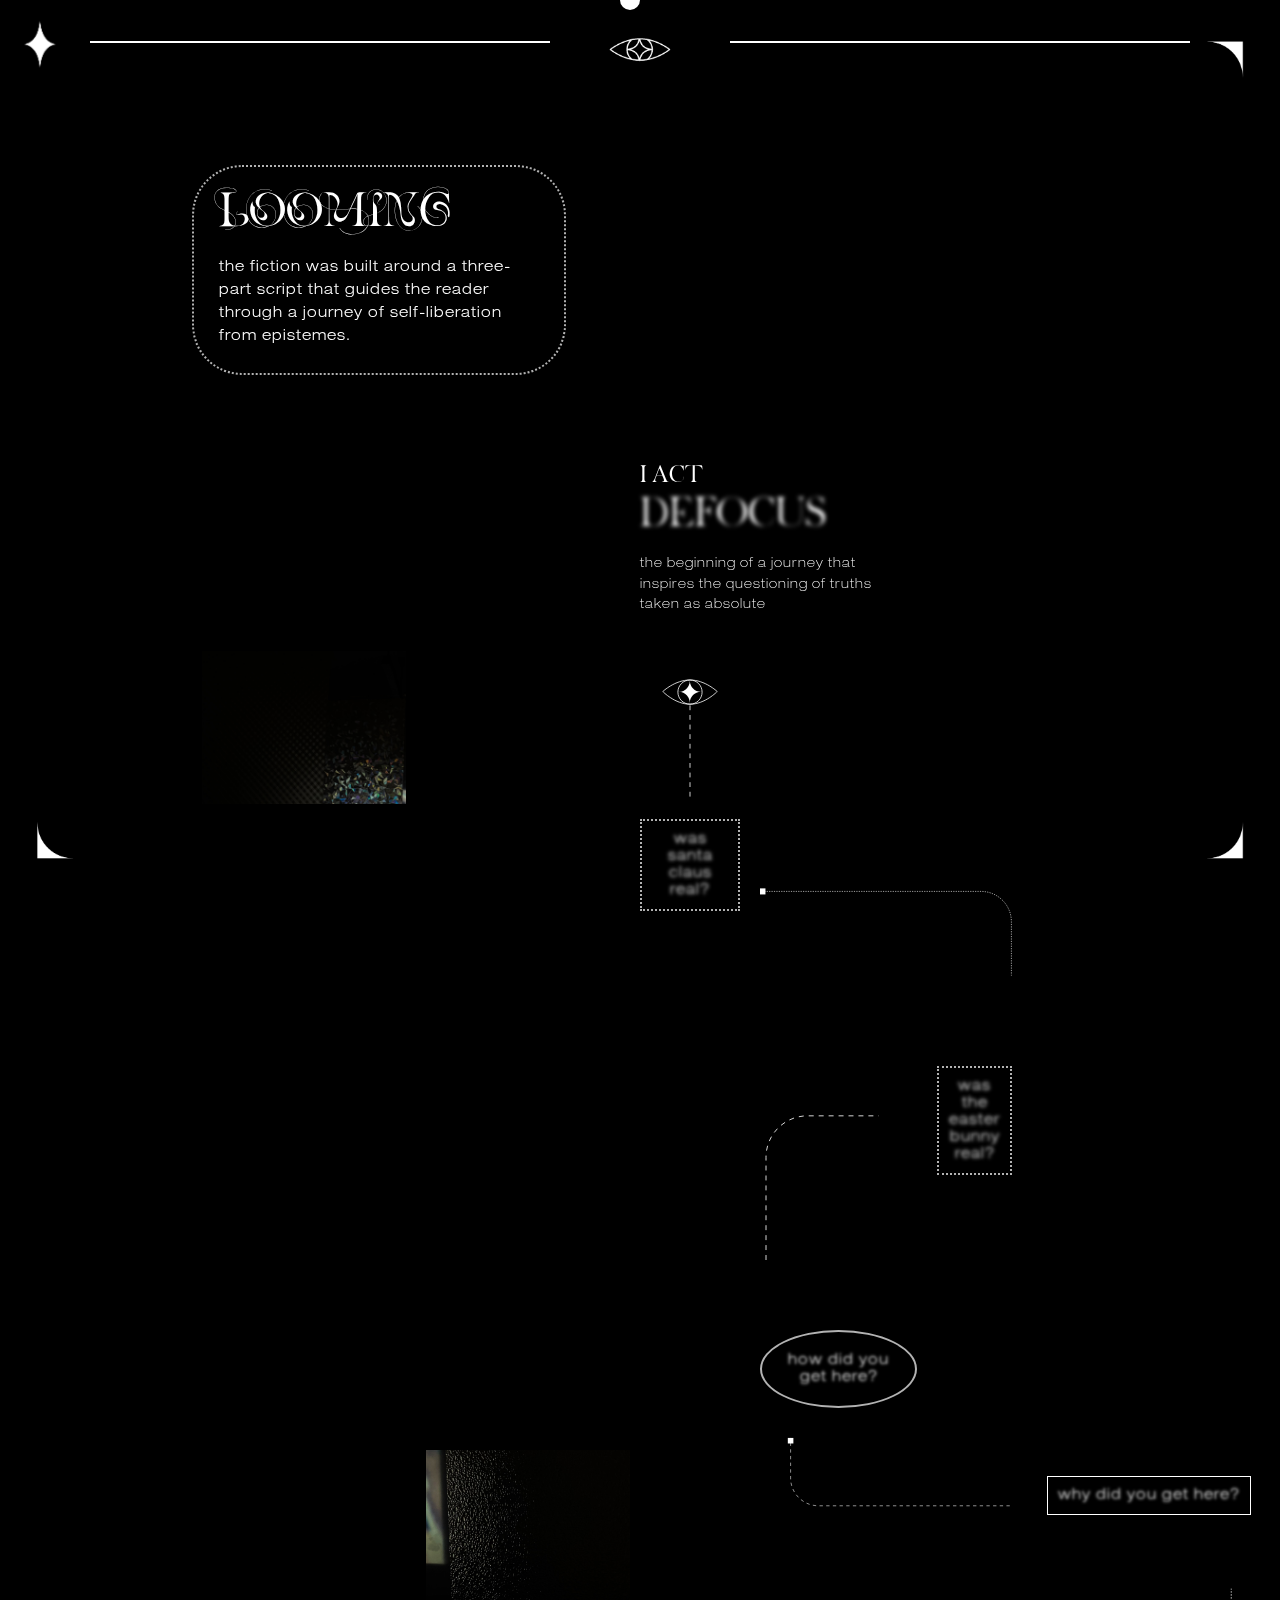
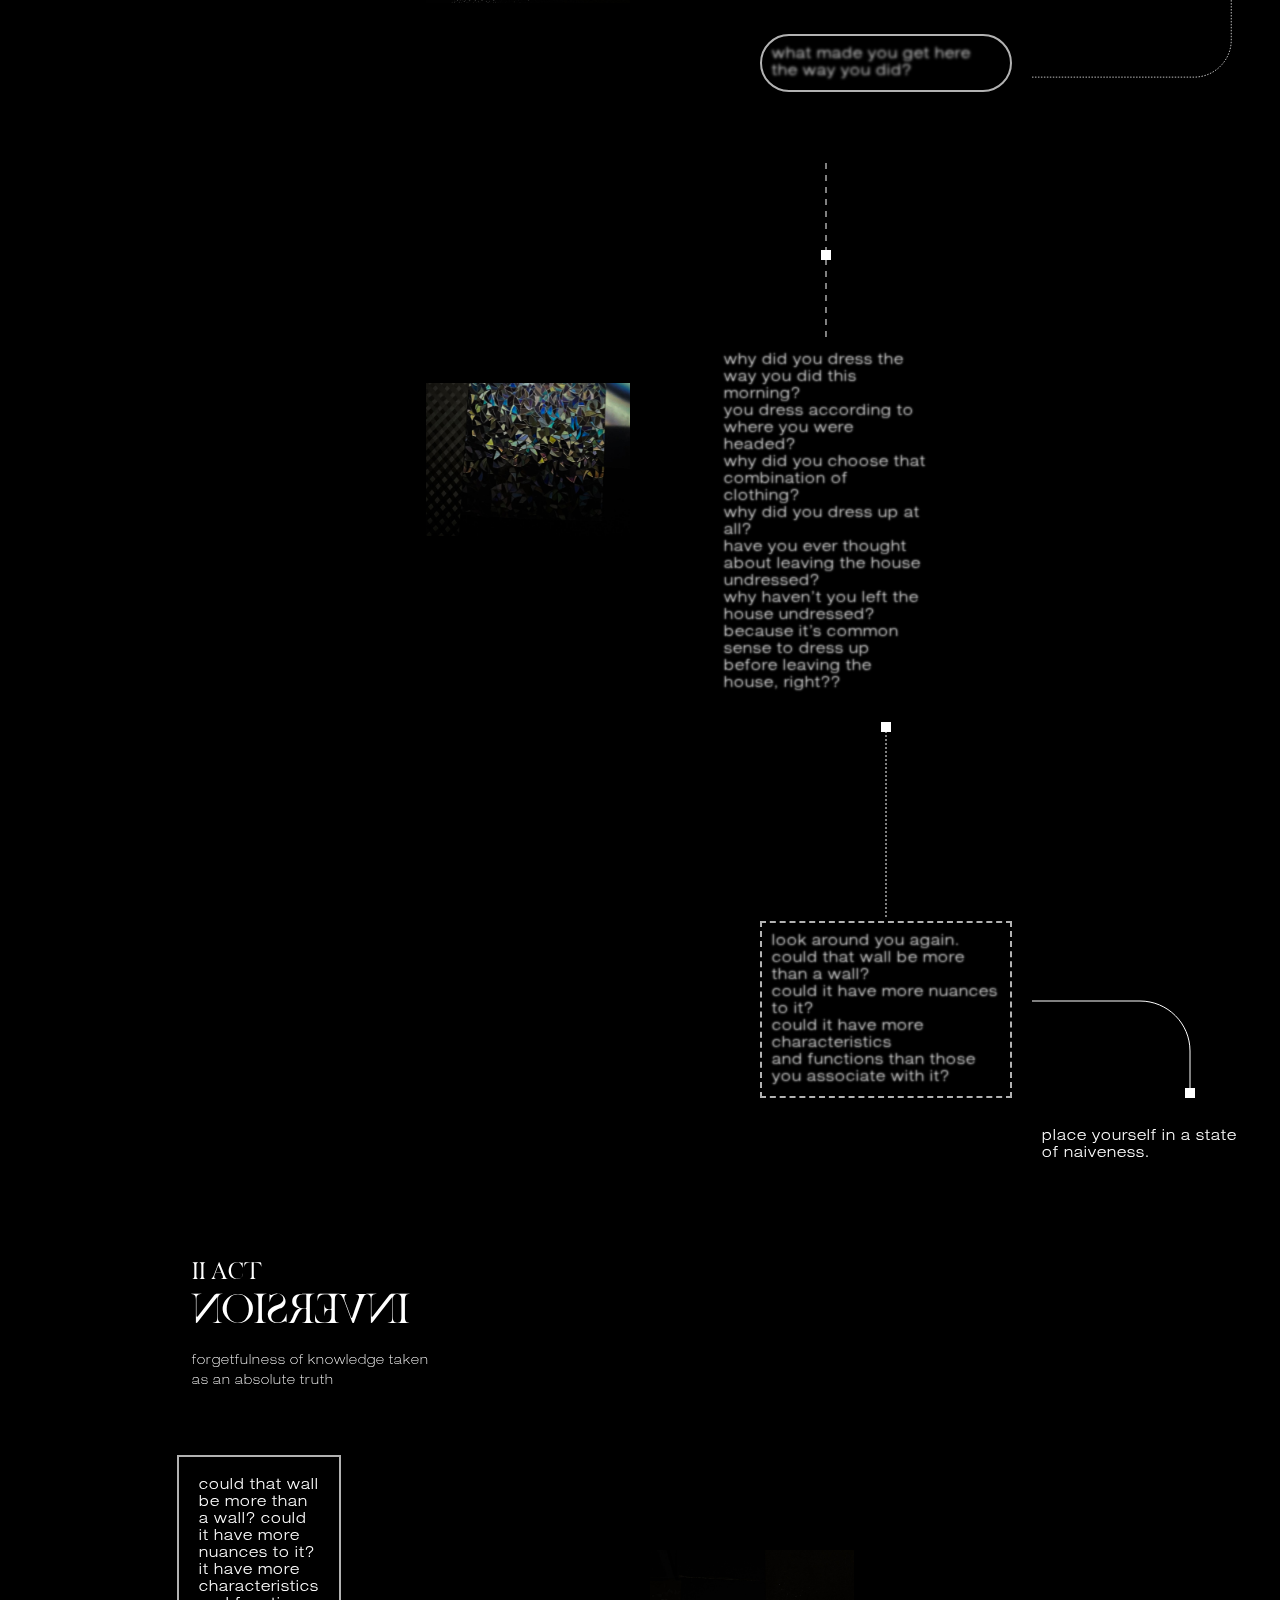
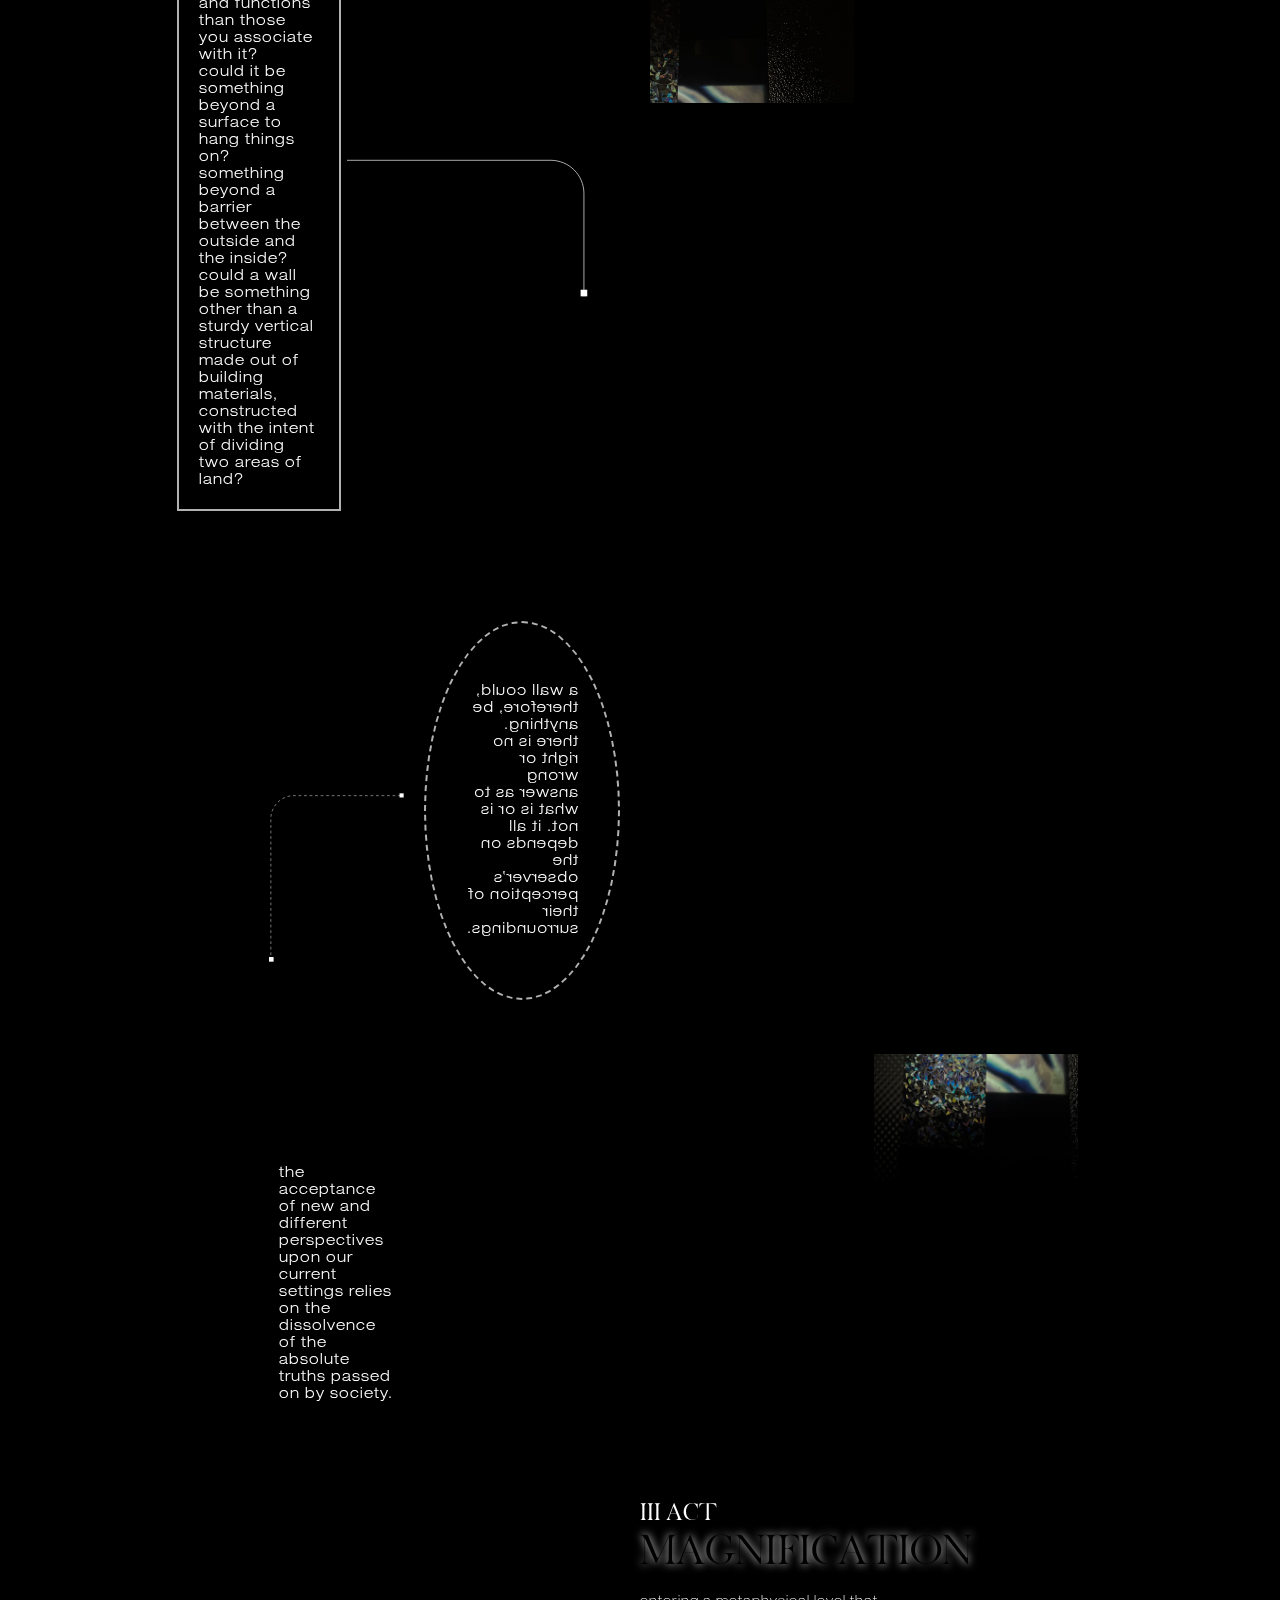
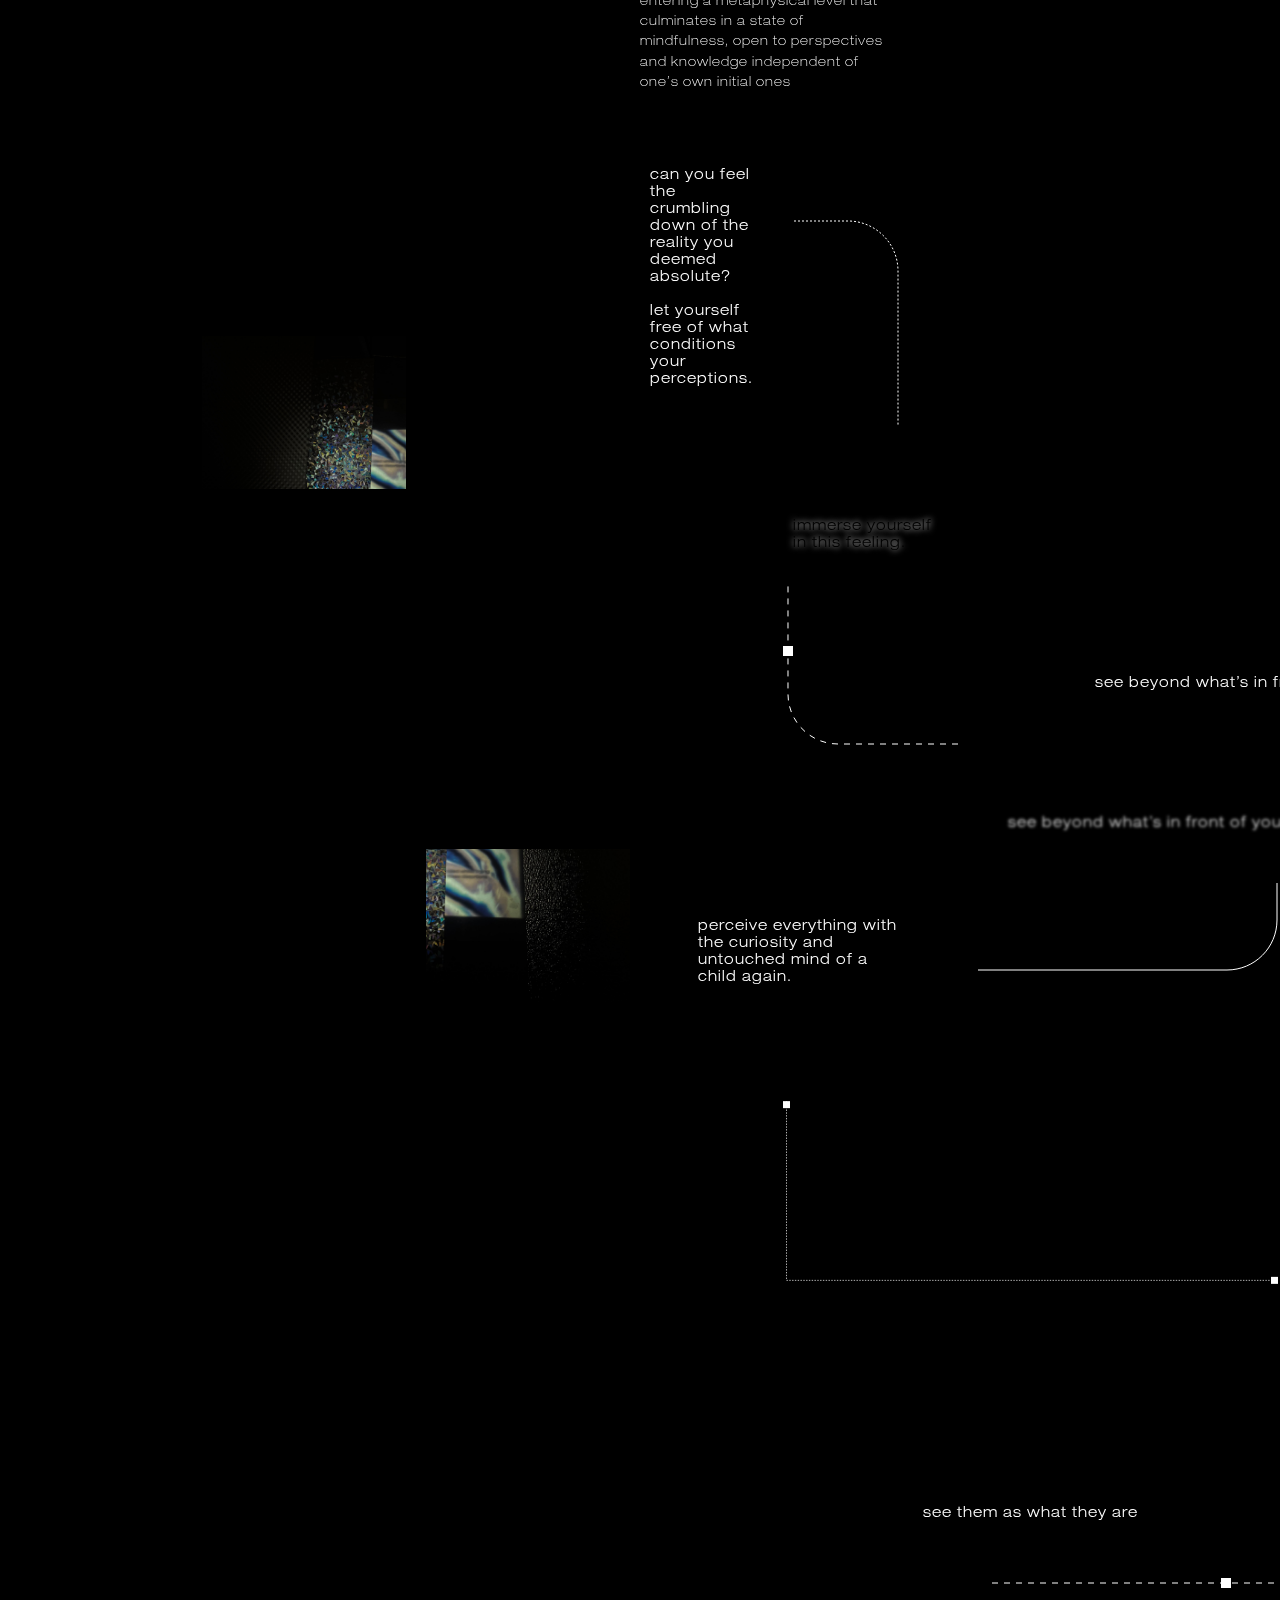
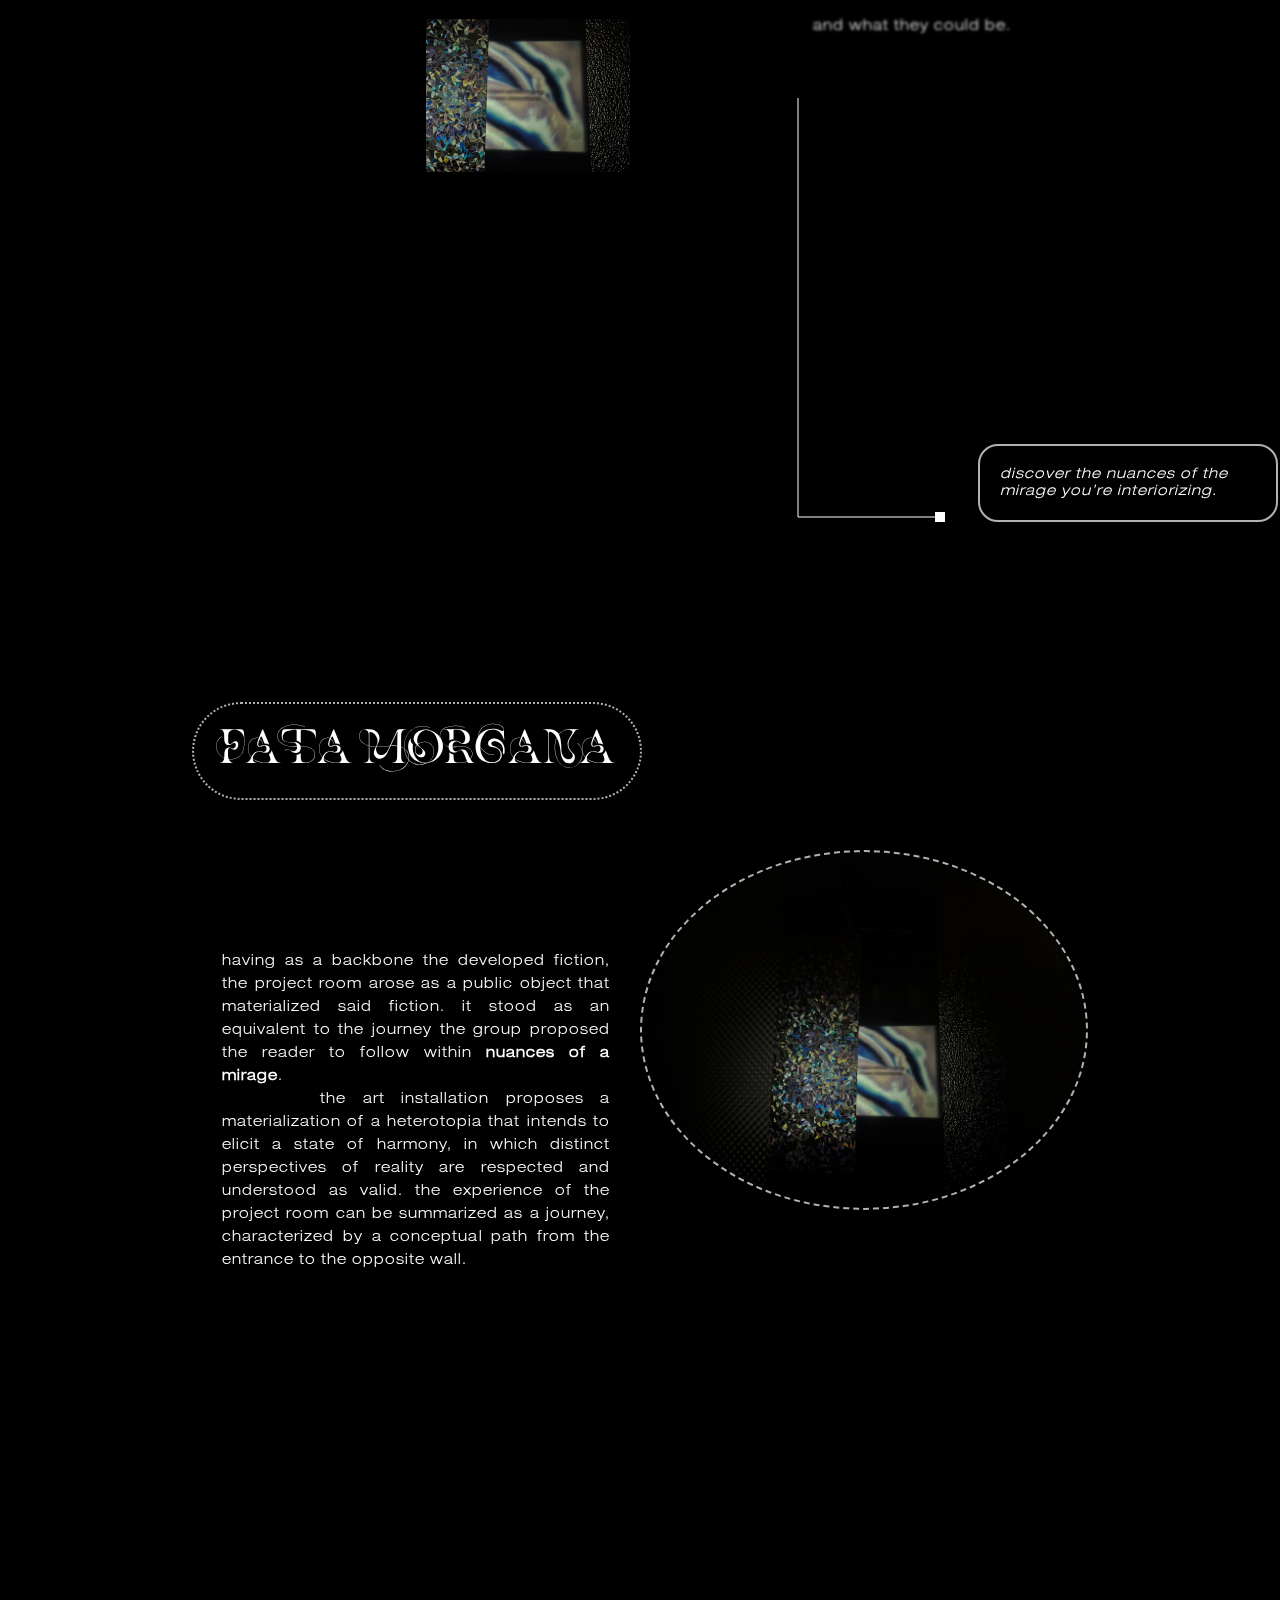
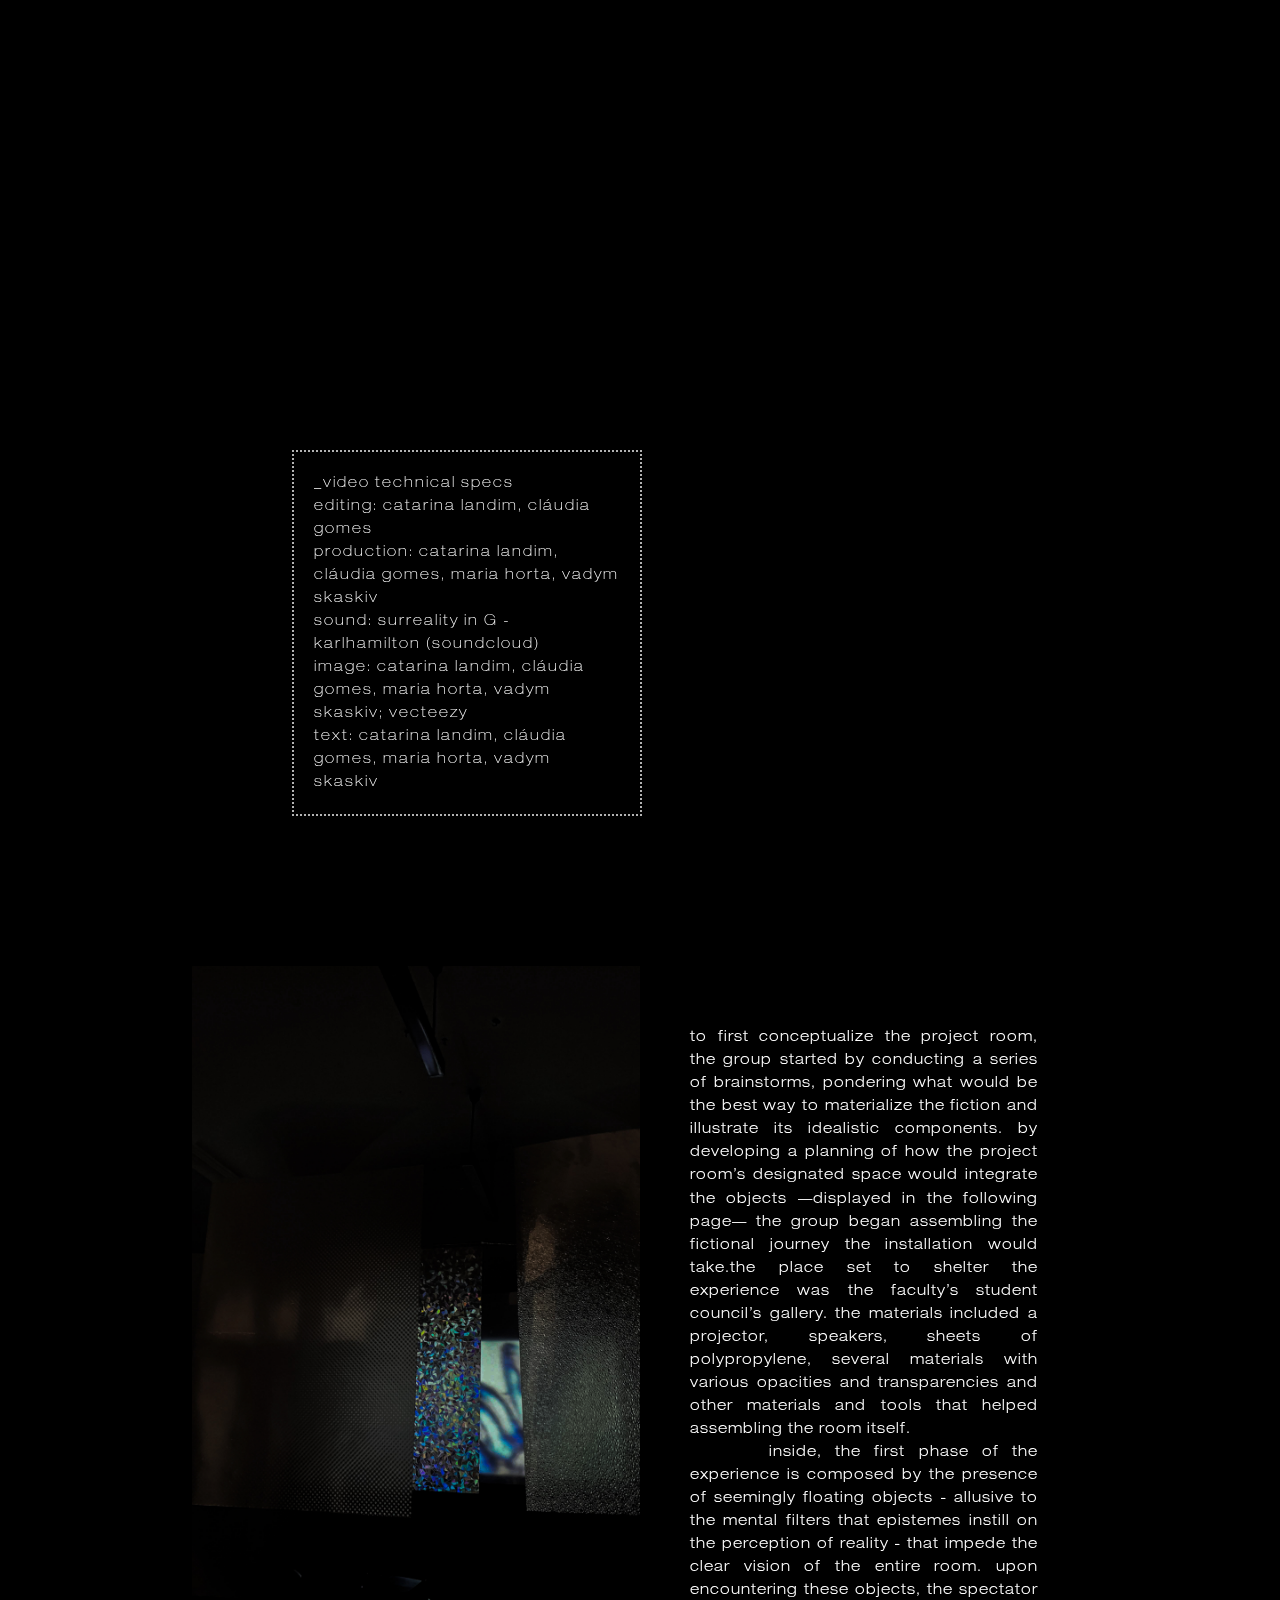
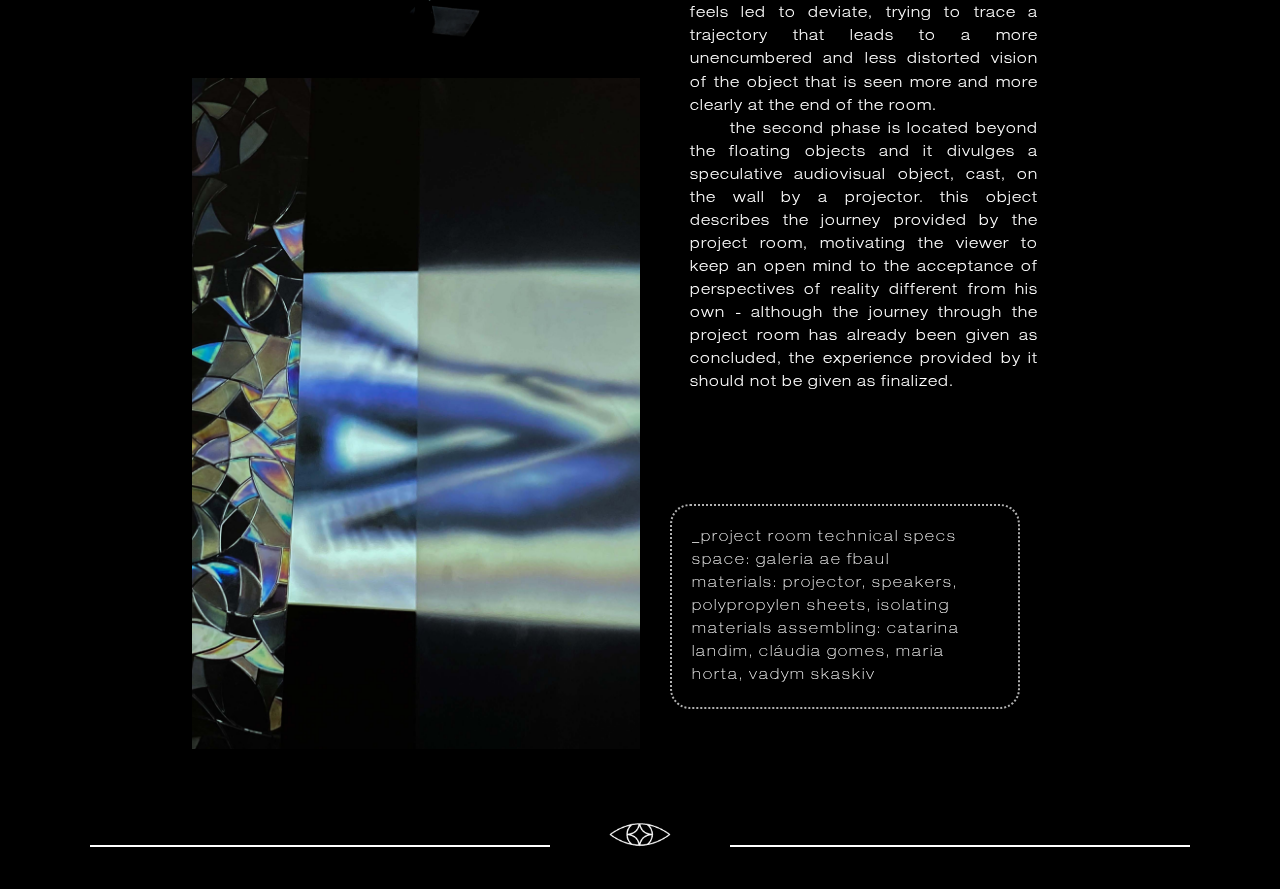
==== commit 64294e09: "Add files via upload" ====
--- a/fiction.html
+++ b/fiction.html
@@ -1,291 +1,457 @@
 <!DOCTYPE html>
 <html>
+
 <head>
-    <meta charset="UTF-8"/>
-    <meta http-equiv="X-UA-Compatible" content="IE=edge"/>
-    <meta name="viewport" content="width=device-width, initial-scale=1.0"/>
-    <link rel="stylesheet" type="text/css" href="css/style_fiction.css"/>
+    <meta charset="UTF-8" />
+    <meta http-equiv="X-UA-Compatible" content="IE=edge" />
+    <meta name="viewport" content="width=device-width, initial-scale=1.0" />
+    <link rel="stylesheet" type="text/css" href="css/style_fiction.css" />
     <link rel="icon" type="image/x-icon" href="css/data/eye_icon.png">
     <title>nuances of a mirage</title>
 </head>
+
 <body>
     <!-- cursor -->
     <div id="cursor"></div>
 
     <!-- menu -->
-        <div class="menu-trigger">
-            <div class="menu-btn"><img src="css/data/ster.gif" width="60" height="60"></div>
-            <div class="menu">
-              <ul>
+    <div class="menu-trigger">
+        <div class="menu-btn"><img src="css/data/ster.gif" width="60" height="60"></div>
+        <div class="menu">
+            <ul>
                 <li><a href="insights.html">insights</a></li>
-                <li><a href="fiction.html">nuances</a></li>
+                <li><a href="fiction.html">mirages</a></li>
                 <li><a href="outsights.html">outsights</a></li>
                 <li><a href="manual.html">process</a></li>
-              </ul>
-            </div>
-          </div>
+            </ul>
+        </div>
+    </div>
 
     <!-- header -->
     <div class="corner-top-right"><img src="css/data/canto_top_right.png" width="70" height="70"></div>
     <div class="lines-top"></div>
     <div class="button">
         <a href="index.html"><img src="css/data/eye.gif" width="100"></a>
-    </div> 
+    </div>
 
     <!-- content -->
-    <div class="content"> 
-        <section>
+    <section>
         <div class="fiction">
-            <div class="title">
-                <div class="act"><p>I act</p></div>
-                <div class="defocus"><a href="#defocus">defocus</a></div>
-                <div class="description">the beginning of a journey that inspires the questioning of truths taken as absolute</div>
-            </div>
-            <div class="container-defocus" id="defocus">
-                <div class="svg1-1">
-                    <svg width="100" height="120" viewBox="0 0 70 150" fill="none" xmlns="http://www.w3.org/2000/svg">
-                        <path d="M34.998 1.20996C53.7761 1.20996 69 15.6552 69 15.6552C69 15.6552 53.7761 31.5029 34.998 31.5029C16.22 31.5029 1 15.6552 1 15.6552C1 15.6552 16.22 1.20996 34.998 1.20996Z" stroke="white" stroke-miterlimit="10"/>
-                        <path d="M34.9978 31.4752C43.351 31.4752 50.1226 24.7116 50.1226 16.3683C50.1226 8.02505 43.351 1.26147 34.9978 1.26147C26.6446 1.26147 19.873 8.02505 19.873 16.3683C19.873 24.7116 26.6446 31.4752 34.9978 31.4752Z" stroke="white" stroke-miterlimit="10"/>
-                        <path fill-rule="evenodd" clip-rule="evenodd" d="M21.0462 16.0776C28.6588 16.0534 34.8225 9.87478 34.8225 2.25651C34.8225 1.85071 34.805 1.44899 34.7707 1.05207L34.8228 1L34.8746 1.0518C34.8403 1.44887 34.8228 1.85075 34.8228 2.25671C34.8228 9.86684 40.9734 16.0404 48.5748 16.0777C40.9735 16.115 34.823 22.2886 34.823 29.8986C34.823 30.3046 34.8405 30.7064 34.8747 31.1035L34.8228 31.1554L34.7707 31.1033C34.805 30.7063 34.8225 30.3045 34.8225 29.8986C34.8225 22.2804 28.6588 16.1017 21.0462 16.0776ZM20.956 16.0776C20.5656 16.0763 20.179 16.0589 19.7969 16.0259L19.7451 16.0777L19.7967 16.1293C20.1789 16.0963 20.5655 16.0788 20.956 16.0776ZM48.7134 16.0777C49.0957 16.0758 49.4744 16.0584 49.8489 16.0261L49.9005 16.0777L49.8489 16.1293C49.4745 16.097 49.0958 16.0796 48.7134 16.0777Z" fill="white"/>
-                        <path d="M35 33V150" stroke="white" stroke-dasharray="6 6"/>
-                        </svg>                        
-                </div>
-                <div class="divtext1-1">
-                    <div class="text1-1">
-                        <p class="text-blur1">was santa claus real?</p>
-                    </div>
-                </div>
-                <div class="svg1-2">
-                    <svg width="416" height="144" viewBox="0 0 416 144" fill="none" xmlns="http://www.w3.org/2000/svg">
-                        <path d="M3 5H365C392.614 5 415 27.3858 415 55V144" stroke="white" stroke-dasharray="2 2"/>
-                        <rect width="9" height="10" fill="white"/>
-                        </svg>                                                                                                                                        
-                </div>
-                <div class="divtext1-2">
-                    <div class="text1-2">
-                        <p class="text-blur1">was the easter bunny real?</p>
-                    </div>  
-                </div>
-                <div class="svg1-3">
-                    <svg width="157" height="145" viewBox="0 0 177 175" fill="none" xmlns="http://www.w3.org/2000/svg">
-                        <path d="M1 175L1 51C1 23.3858 23.3858 0.999996 51 0.999997L137 0.999998" stroke="white" stroke-dasharray="6 6"/>
-                        </svg>                                                                                                                                          
-                </div>
-                <div class="divtext1-3">
-                    <div class="text1-3">
-                        <p class="text-blur2">how did you get here?</p>
-                    </div>
-                </div>
-                <div class="svg1-4">
-                    <svg width="453" height="127" viewBox="-50 40 453 127" fill="none" xmlns="http://www.w3.org/2000/svg">
-                        <path d="M447 122L55 122C27.3858 122 5.00001 99.6142 5.00001 72L5.00001 1.77108e-06" stroke="white" stroke-dasharray="6 6"/>
-                        <rect width="10" height="10" fill="white"/>
-                        <rect x="443" y="117" width="10" height="10" fill="white"/>
-                        </svg>                                               
-                </div>
-                <div class="divtext1-4">
-                    <div class="text1-4">
-                        <p class="text-blur2">why did you get here?</p>
-                    </div>
-                </div>                    
-                <div class="svg1-5">
-                    <svg width="200" height="160" viewBox="0 40 269 120" fill="none" xmlns="http://www.w3.org/2000/svg">
-                        <path d="M0 119H218C245.614 119 268 96.6142 268 69V-5.30481e-06" stroke="white" stroke-dasharray="2 2"/>
-                        </svg>                                                                        
-                </div>
-                <div class="divtext1-5">
-                    <div class="text1-5">
-                        <p class="text-blur2">what made you get here the way you did? </p>
-                    </div>    
-                </div>
-                <div class="divtext1-6">
-                    <div class="svg1-6">
-                        <svg width="10" height="175" viewBox="0 0 10 175" fill="none" xmlns="http://www.w3.org/2000/svg">
-                            <rect y="87" width="10" height="10" fill="white"/>
-                            <path d="M5 0L4.99999 175" stroke="white" stroke-dasharray="6 6"/>
-                            </svg>                            
-                    </div>
-                    <div class="text1-6">
-                        <p class="text-blur3">why did you dress the way you did this morning? 
-                                    <br>you dress according to where you were headed? 
-                                    <br>why did you choose that combination of clothing? 
-                                    <br>why did you dress up at all? 
-                                    <br>have you ever thought about leaving the house undressed? 
-                                    <br>why haven’t you left the house undressed? 
-                                    <br>because it’s common sense to dress up 
+            <div class="main-title1">
+                <div class="looming">
+                    <p>looming</p>
+                </div>
+                <div class="title-desc">
+                    <p>the fiction was built around a three-part script that guides the reader through a journey of
+                        self-liberation from epistemes.</p>
+                </div>
+            </div>
+            <div class="container">
+                <div class="act1-images">
+                    <div class="img-exp1"></div>
+                    <div class="img-exp2"></div>
+                    <div class="img-exp3"></div>
+                </div>
+                <div class="act-container">
+                    <div class="title">
+                        <div class="act">
+                            <p>I act</p>
+                        </div>
+                        <div class="defocus"><a href="#defocus">defocus</a></div>
+                        <div class="description">the beginning of a journey that inspires the questioning of truths
+                            taken as absolute</div>
+                    </div>
+                    <div class="container-defocus" id="defocus">
+                        <div class="svg1-1">
+                            <svg width="100" height="120" viewBox="0 0 70 150" fill="none"
+                                xmlns="http://www.w3.org/2000/svg">
+                                <path
+                                    d="M34.998 1.20996C53.7761 1.20996 69 15.6552 69 15.6552C69 15.6552 53.7761 31.5029 34.998 31.5029C16.22 31.5029 1 15.6552 1 15.6552C1 15.6552 16.22 1.20996 34.998 1.20996Z"
+                                    stroke="white" stroke-miterlimit="10" />
+                                <path
+                                    d="M34.9978 31.4752C43.351 31.4752 50.1226 24.7116 50.1226 16.3683C50.1226 8.02505 43.351 1.26147 34.9978 1.26147C26.6446 1.26147 19.873 8.02505 19.873 16.3683C19.873 24.7116 26.6446 31.4752 34.9978 31.4752Z"
+                                    stroke="white" stroke-miterlimit="10" />
+                                <path fill-rule="evenodd" clip-rule="evenodd"
+                                    d="M21.0462 16.0776C28.6588 16.0534 34.8225 9.87478 34.8225 2.25651C34.8225 1.85071 34.805 1.44899 34.7707 1.05207L34.8228 1L34.8746 1.0518C34.8403 1.44887 34.8228 1.85075 34.8228 2.25671C34.8228 9.86684 40.9734 16.0404 48.5748 16.0777C40.9735 16.115 34.823 22.2886 34.823 29.8986C34.823 30.3046 34.8405 30.7064 34.8747 31.1035L34.8228 31.1554L34.7707 31.1033C34.805 30.7063 34.8225 30.3045 34.8225 29.8986C34.8225 22.2804 28.6588 16.1017 21.0462 16.0776ZM20.956 16.0776C20.5656 16.0763 20.179 16.0589 19.7969 16.0259L19.7451 16.0777L19.7967 16.1293C20.1789 16.0963 20.5655 16.0788 20.956 16.0776ZM48.7134 16.0777C49.0957 16.0758 49.4744 16.0584 49.8489 16.0261L49.9005 16.0777L49.8489 16.1293C49.4745 16.097 49.0958 16.0796 48.7134 16.0777Z"
+                                    fill="white" />
+                                <path d="M35 33V150" stroke="white" stroke-dasharray="6 6" />
+                            </svg>
+                        </div>
+                        <div class="divtext1-1">
+                            <div class="text1-1">
+                                <p class="text-blur1">was santa claus real?</p>
+                            </div>
+                        </div>
+                        <div class="svg1-2">
+                            <svg width="416" height="144" viewBox="0 0 416 144" fill="none"
+                                xmlns="http://www.w3.org/2000/svg">
+                                <path d="M3 5H365C392.614 5 415 27.3858 415 55V144" stroke="white"
+                                    stroke-dasharray="2 2" />
+                                <rect width="9" height="10" fill="white" />
+                            </svg>
+                        </div>
+                        <div class="divtext1-2">
+                            <div class="text1-2">
+                                <p class="text-blur1">was the easter bunny real?</p>
+                            </div>
+                        </div>
+                        <div class="svg1-3">
+                            <svg width="157" height="145" viewBox="0 0 177 175" fill="none"
+                                xmlns="http://www.w3.org/2000/svg">
+                                <path d="M1 175L1 51C1 23.3858 23.3858 0.999996 51 0.999997L137 0.999998" stroke="white"
+                                    stroke-dasharray="6 6" />
+                            </svg>
+                        </div>
+                        <div class="divtext1-3">
+                            <div class="text1-3">
+                                <p class="text-blur2">how did you get here?</p>
+                            </div>
+                        </div>
+                        <div class="svg1-4">
+                            <svg width="453" height="127" viewBox="-50 40 453 127" fill="none"
+                                xmlns="http://www.w3.org/2000/svg">
+                                <path d="M447 122L55 122C27.3858 122 5.00001 99.6142 5.00001 72L5.00001 1.77108e-06"
+                                    stroke="white" stroke-dasharray="6 6" />
+                                <rect width="10" height="10" fill="white" />
+                                <rect x="443" y="117" width="10" height="10" fill="white" />
+                            </svg>
+                        </div>
+                        <div class="divtext1-4">
+                            <div class="text1-4">
+                                <p class="text-blur2">why did you get here?</p>
+                            </div>
+                        </div>
+                        <div class="svg1-5">
+                            <svg width="200" height="160" viewBox="0 40 269 120" fill="none"
+                                xmlns="http://www.w3.org/2000/svg">
+                                <path d="M0 119H218C245.614 119 268 96.6142 268 69V-5.30481e-06" stroke="white"
+                                    stroke-dasharray="2 2" />
+                            </svg>
+                        </div>
+                        <div class="divtext1-5">
+                            <div class="text1-5">
+                                <p class="text-blur2">what made you get here the way you did? </p>
+                            </div>
+                        </div>
+                        <div class="divtext1-6">
+                            <div class="svg1-6">
+                                <svg width="10" height="175" viewBox="0 0 10 175" fill="none"
+                                    xmlns="http://www.w3.org/2000/svg">
+                                    <rect y="87" width="10" height="10" fill="white" />
+                                    <path d="M5 0L4.99999 175" stroke="white" stroke-dasharray="6 6" />
+                                </svg>
+                            </div>
+                            <div class="text1-6">
+                                <p class="text-blur3">why did you dress the way you did this morning?
+                                    <br>you dress according to where you were headed?
+                                    <br>why did you choose that combination of clothing?
+                                    <br>why did you dress up at all?
+                                    <br>have you ever thought about leaving the house undressed?
+                                    <br>why haven’t you left the house undressed?
+                                    <br>because it’s common sense to dress up
                                     before leaving the house, right??</p>
-                    </div>
-                </div>
-                <div class="divtext1-7">
-                    <div class="svg1-7">
-                        <svg width="10" height="195" viewBox="0 0 10 195" fill="none" xmlns="http://www.w3.org/2000/svg">
-                            <rect width="10" height="10" fill="white"/>
-                            <path d="M5 5L4.99999 195" stroke="white" stroke-dasharray="2 2"/>
-                            </svg>                            
-                    </div>
-                    <div class="text1-7">
-                        <p class="text-blur3">look around you again. 
-                                    <br>could that wall be more than a wall? 
-                                    <br>could it have more nuances to it? 
-                                    <br>could it have more characteristics 
+                            </div>
+                        </div>
+                        <div class="divtext1-7">
+                            <div class="svg1-7">
+                                <svg width="10" height="195" viewBox="0 0 10 195" fill="none"
+                                    xmlns="http://www.w3.org/2000/svg">
+                                    <rect width="10" height="10" fill="white" />
+                                    <path d="M5 5L4.99999 195" stroke="white" stroke-dasharray="2 2" />
+                                </svg>
+                            </div>
+                            <div class="text1-7">
+                                <p class="text-blur3">look around you again.
+                                    <br>could that wall be more than a wall?
+                                    <br>could it have more nuances to it?
+                                    <br>could it have more characteristics
                                     <br>and functions than those you associate with it? </p>
-                    </div>
-                </div>
-                <div class="svg1-8">
-                    <svg width="233" height="98" viewBox="70 0 233 98" fill="none" xmlns="http://www.w3.org/2000/svg">
-                        <path d="M0 1H178C205.614 1 228 23.3858 228 51V94" stroke="white"/>
-                        <rect x="223" y="88" width="10" height="10" fill="white"/>
-                        </svg>                                              
-                </div>
-                <div class="divtext1-8">
-                    <div class="text1-8">
-                        <p class="text-regular">place yourself in a state of naiveness.</p>
-                    </div>
-                </div>
-
-            </div>
-            <div class="title">
-                <div class="act"><p>II act</p></div>
-                <div class="inversion"><a href="#inversion">inversion</a></div>
-                <div class="description">forgetfulness of knowledge taken as an absolute truth</div>
-            </div>
-            <div class="container-inversion" id="inversion">
-                <div class="svg2-1">
-                    <svg width="442" height="206" viewBox="80 0 442 206" fill="none" xmlns="http://www.w3.org/2000/svg">
-                        <path d="M0 1H387C414.614 1 437 23.3858 437 51V206" stroke="white"/>
-                        <rect x="432" y="196" width="10" height="10" fill="white"/>
-                        </svg>                           
-                </div>
-                <div class="divtext2-1">
-                     <div class="text2-1">
-                    <p class="text-regular">could that wall be more than a wall? 
-                    could it have more nuances to it? 
-                    <br>it have more characteristics 
-                    and functions than those you 
-                    associate with it? 
-                    <br>could it be something beyond a 
-                    surface to hang things on? 
-                    <br>something beyond a barrier between the outside and the inside? 
-                    could a wall be something other than a sturdy 
-                    vertical structure made out of building materials, constructed with the intent 
-                    of dividing two areas of land?</p>
-                    </div>
-                </div>
-                <div class="svg2-2">
-                    <svg width="292" height="365" viewBox="0 0 292 365" fill="none" xmlns="http://www.w3.org/2000/svg">
-                        <path d="M286 5L54 5.00002C26.3858 5.00002 4.00001 27.3858 4.00001 55L4.00004 365" stroke="white" stroke-dasharray="6 6"/>
-                        <rect width="10" height="10" transform="matrix(1 0 0 -1 0 365)" fill="white"/>
-                        <rect width="9" height="9" transform="matrix(1 0 0 -1 283 9)" fill="white"/>
-                        </svg>                        
-                </div>
-                <div class="divtext2-2">
-                    <div class="text2-2">
-                        <p class="text-inverted">a wall could, therefore, be anything. there is no right or wrong answer as to what is or is not. it all depends on the observer’s perception of their surroundings.</p>
-                    </div>
-                </div>
-                <div class="divtext2-3">
-                    <div class="text2-3">
-                        <p class="text-regular">the acceptance of new and different perspectives upon our current settings relies on the dissolvence of the absolute truths passed on by society.</p>
-                    </div>
-                </div>
-
-            </div>
-            <div class="title">
-                <div class="act"><p>III act</p></div>
-                <div class="magnification"><a href="#magnification">magnification</a></div>
-                <div class="description">entering a metaphysical level that culminates in a state of mindfulness, open to perspectives and knowledge independent of one’s own initial ones</div>
-            </div>
-            <div class="container-magnification" id="magnification">
-               <div class="divtext3-1">
-                    <div class="text3-1">
-                    <p class="text-regular">can you feel the crumbling down of the reality you deemed absolute?
-                    <br>
-                    <br>let yourself free of what conditions your perceptions.</p>
-                    </div>
-               </div>
-               <div class="svg3-1">
-                <svg width="157" height="205" viewBox="50 0 157 205" fill="none" xmlns="http://www.w3.org/2000/svg">
-                    <path d="M0 1H106C133.614 1 156 23.3858 156 51V205" stroke="white" stroke-dasharray="2 2"/>
-                    </svg>                    
-               </div>
-               <div class="svg3-2">
-                    <svg width="175" height="203" viewBox="0 40 175 203" fill="none" xmlns="http://www.w3.org/2000/svg">
-                        <path d="M175 202L55 202C27.3857 202 4.99998 179.614 4.99999 152L5 -4.72908e-06" stroke="white" stroke-dasharray="6 6"/>
-                        <rect y="104" width="10" height="10" fill="white"/>
-                    </svg>                    
-               </div>
-               <div class="divtext3-2">
-                    <div class="text3-2">
-                        <p class="text-blackblur">immerse yourself in this feeling.</p>
-                    </div>
-               </div>
-                <div class="text3-3">
-                    <p class="text-regular">see beyond what’s in front of you.</p>
-                </div>
-                <div class="text3-4"s>
-                    <p class="text-blur2">&nbsp &nbsp see beyond what’s in front of you.</p>
-                </div>
-                <div class="svg3-5">
-                    <svg width="300" height="138" viewBox="0 50 300 138" fill="none" xmlns="http://www.w3.org/2000/svg">
-                        <path d="M0 137H249C276.614 137 299 114.614 299 87V-3.8147e-06" stroke="white"/>
-                        </svg>                                               
-                </div>
-                <div class="divtext3-5">
-                    <div class="text3-5">
-                        <p class="text-regular">perceive everything with the curiosity and untouched mind of a child again.</p>
-                    </div>
-                </div>                
-                <div class="svg3-6">
-                    <svg width="707" height="261" viewBox="0 0 707 261" fill="none" xmlns="http://www.w3.org/2000/svg">
-                        <rect width="10" height="10" fill="white"/>
-                        <rect x="697" y="251" width="10" height="10" fill="white"/>
-                        <path d="M707 256L4.99995 256L5.00002 6.89132e-06" stroke="white" stroke-dasharray="2 2"/>
-                        </svg>                                            
-                </div>
-                <div class="divtext3-6">
-                    <div class="text3-6">
-                        <p class="text-regular"><b>without prejudice or assumptions. 
-                        <br>without making connections with your past experiences.</b></p>
-                    </div>
-                </div>
-                <div class="svg3-7">
-                    <svg width="485" height="149" viewBox="0 0 485 149" fill="none" xmlns="http://www.w3.org/2000/svg">
-                        <rect width="10" height="10" transform="matrix(-1 0 0 1 239 139)" fill="white"/>
-                        <path d="M0 144L484 144L484 8.59782e-06" stroke="white" stroke-dasharray="6 6"/>
-                    </svg>                        
-                </div>
-                <div class="text3-7">
-                    <p class="text-regular">see them as what they are</p>
-                </div>
-                <div class="text3-8">
-                    <p class="text-blur2">&nbsp &nbsp and what they could be.</p>
-                </div>
-                <div class="svg3-9">
-                    <svg width="148" height="424" viewBox="0 0 148 424" fill="none" xmlns="http://www.w3.org/2000/svg">
-                        <path d="M148 419L0.99988 419L0.999995 -4.33707e-06" stroke="white"/>
-                        <rect width="10" height="10" transform="matrix(-1 0 0 1 148 414)" fill="white"/>
-                        </svg>                                              
-                </div>
-                <div class="divtext3-9">
-                    <div class="text3-9">
-                        <p class="text-regular"><i>discover the nuances of the mirage you’re interiorizing.</i></p>
-                    </div>
-                </div>
-
-            </div>
-        </section>
-        </div>
-    </div>
-    
+                            </div>
+                        </div>
+                        <div class="svg1-8">
+                            <svg width="233" height="98" viewBox="70 0 233 98" fill="none"
+                                xmlns="http://www.w3.org/2000/svg">
+                                <path d="M0 1H178C205.614 1 228 23.3858 228 51V94" stroke="white" />
+                                <rect x="223" y="88" width="10" height="10" fill="white" />
+                            </svg>
+                        </div>
+                        <div class="divtext1-8">
+                            <div class="text1-8">
+                                <p class="text-regular">place yourself in a state of naiveness.</p>
+                            </div>
+                        </div>
+                    </div>
+                </div>
+            </div>
+            <div class="container">
+                <div class="act-container">
+                    <div class="title">
+                        <div class="act">
+                            <p>II act</p>
+                        </div>
+                        <div class="inversion"><a href="#inversion">inversion</a></div>
+                        <div class="description">forgetfulness of knowledge taken as an absolute truth</div>
+                    </div>
+                    <div class="container-inversion" id="inversion">
+                        <div class="svg2-1">
+                            <svg width="442" height="206" viewBox="80 0 442 206" fill="none"
+                                xmlns="http://www.w3.org/2000/svg">
+                                <path d="M0 1H387C414.614 1 437 23.3858 437 51V206" stroke="white" />
+                                <rect x="432" y="196" width="10" height="10" fill="white" />
+                            </svg>
+                        </div>
+                        <div class="divtext2-1">
+                            <div class="text2-1">
+                                <p class="text-regular">could that wall be more than a wall?
+                                    could it have more nuances to it?
+                                    <br>it have more characteristics
+                                    and functions than those you
+                                    associate with it?
+                                    <br>could it be something beyond a
+                                    surface to hang things on?
+                                    <br>something beyond a barrier between the outside and the inside?
+                                    could a wall be something other than a sturdy
+                                    vertical structure made out of building materials, constructed with the intent
+                                    of dividing two areas of land?</p>
+                            </div>
+                        </div>
+                        <div class="svg2-2">
+                            <svg width="292" height="365" viewBox="0 0 292 365" fill="none"
+                                xmlns="http://www.w3.org/2000/svg">
+                                <path d="M286 5L54 5.00002C26.3858 5.00002 4.00001 27.3858 4.00001 55L4.00004 365"
+                                    stroke="white" stroke-dasharray="6 6" />
+                                <rect width="10" height="10" transform="matrix(1 0 0 -1 0 365)" fill="white" />
+                                <rect width="9" height="9" transform="matrix(1 0 0 -1 283 9)" fill="white" />
+                            </svg>
+                        </div>
+                        <div class="divtext2-2">
+                            <div class="text2-2">
+                                <p class="text-inverted">a wall could, therefore, be anything. there is no right or
+                                    wrong
+                                    answer as to what is or is not. it all depends on the observer’s perception of
+                                    their
+                                    surroundings.</p>
+                            </div>
+                        </div>
+                        <div class="divtext2-3">
+                            <div class="text2-3">
+                                <p class="text-regular">the acceptance of new and different perspectives upon our
+                                    current
+                                    settings relies on the dissolvence of the absolute truths passed on by society.
+                                </p>
+                            </div>
+                        </div>
+                    </div>
+                </div>
+                <div class="act2-images">
+                    <div class="img-exp4"></div>
+                    <div class="img-exp5"></div>
+                </div>
+            </div>
+            <div class="container">
+                <div class="act3-images">
+                    <div class="img-exp6"></div>
+                    <div class="img-exp7"></div>
+                    <div class="img-exp8"></div>
+                </div>
+                <div class="act-container">
+                    <div class="title">
+                        <div class="act">
+                            <p>III act</p>
+                        </div>
+                        <div class="magnification"><a href="#magnification">magnification</a></div>
+                        <div class="description">entering a metaphysical level that culminates in a state of
+                            mindfulness,
+                            open to perspectives and knowledge independent of one’s own initial ones</div>
+                    </div>
+                    <div class="container-magnification" id="magnification">
+                        <div class="divtext3-1">
+                            <div class="text3-1">
+                                <p class="text-regular">can you feel the crumbling down of the reality you deemed
+                                    absolute?
+                                    <br>
+                                    <br>let yourself free of what conditions your perceptions.</p>
+                            </div>
+                        </div>
+                        <div class="svg3-1">
+                            <svg width="157" height="205" viewBox="50 0 157 205" fill="none"
+                                xmlns="http://www.w3.org/2000/svg">
+                                <path d="M0 1H106C133.614 1 156 23.3858 156 51V205" stroke="white"
+                                    stroke-dasharray="2 2" />
+                            </svg>
+                        </div>
+                        <div class="svg3-2">
+                            <svg width="175" height="203" viewBox="0 40 175 203" fill="none"
+                                xmlns="http://www.w3.org/2000/svg">
+                                <path d="M175 202L55 202C27.3857 202 4.99998 179.614 4.99999 152L5 -4.72908e-06"
+                                    stroke="white" stroke-dasharray="6 6" />
+                                <rect y="104" width="10" height="10" fill="white" />
+                            </svg>
+                        </div>
+                        <div class="divtext3-2">
+                            <div class="text3-2">
+                                <p class="text-blackblur">immerse yourself in this feeling.</p>
+                            </div>
+                        </div>
+                        <div class="text3-3">
+                            <p class="text-regular">see beyond what’s in front of you.</p>
+                        </div>
+                        <div class="text3-4" s>
+                            <p class="text-blur2">&nbsp &nbsp see beyond what’s in front of you.</p>
+                        </div>
+                        <div class="svg3-5">
+                            <svg width="300" height="138" viewBox="0 50 300 138" fill="none"
+                                xmlns="http://www.w3.org/2000/svg">
+                                <path d="M0 137H249C276.614 137 299 114.614 299 87V-3.8147e-06" stroke="white" />
+                            </svg>
+                        </div>
+                        <div class="divtext3-5">
+                            <div class="text3-5">
+                                <p class="text-regular">perceive everything with the curiosity and untouched mind of
+                                    a child
+                                    again.</p>
+                            </div>
+                        </div>
+                        <div class="svg3-6">
+                            <svg width="707" height="261" viewBox="0 0 707 261" fill="none"
+                                xmlns="http://www.w3.org/2000/svg">
+                                <rect width="10" height="10" fill="white" />
+                                <rect x="697" y="251" width="10" height="10" fill="white" />
+                                <path d="M707 256L4.99995 256L5.00002 6.89132e-06" stroke="white"
+                                    stroke-dasharray="2 2" />
+                            </svg>
+                        </div>
+                        <div class="divtext3-6">
+                            <div class="text3-6">
+                                <p class="text-regular"><b>without prejudice or assumptions.
+                                        <br>without making connections with your past experiences.</b></p>
+                            </div>
+                        </div>
+                        <div class="svg3-7">
+                            <svg width="485" height="149" viewBox="0 0 485 149" fill="none"
+                                xmlns="http://www.w3.org/2000/svg">
+                                <rect width="10" height="10" transform="matrix(-1 0 0 1 239 139)" fill="white" />
+                                <path d="M0 144L484 144L484 8.59782e-06" stroke="white" stroke-dasharray="6 6" />
+                            </svg>
+                        </div>
+                        <div class="text3-7">
+                            <p class="text-regular">see them as what they are</p>
+                        </div>
+                        <div class="text3-8">
+                            <p class="text-blur2">&nbsp &nbsp and what they could be.</p>
+                        </div>
+                        <div class="svg3-9">
+                            <svg width="148" height="424" viewBox="0 0 148 424" fill="none"
+                                xmlns="http://www.w3.org/2000/svg">
+                                <path d="M148 419L0.99988 419L0.999995 -4.33707e-06" stroke="white" />
+                                <rect width="10" height="10" transform="matrix(-1 0 0 1 148 414)" fill="white" />
+                            </svg>
+                        </div>
+                        <div class="divtext3-9">
+                            <div class="text3-9">
+                                <p class="text-regular"><i>discover the nuances of the mirage you’re
+                                        interiorizing.</i></p>
+                            </div>
+                        </div>
+                    </div>
+                </div>
+            </div>
+            <div class="main-title2">
+                <div class="fata-morgana">
+                    <p>fata morgana</p>
+                </div>
+            </div>
+            <div class="fata-container1">
+                <div class="fata">
+                    <div class="fata-desc1">
+                        <p>having as a backbone the developed fiction, the project room arose as a public object that
+                            materialized said fiction. it stood as an equivalent to the journey the group proposed
+                            the reader to follow within <b>nuances of a mirage</b>.
+                            <br>&nbsp; &nbsp; &nbsp;&nbsp;the art installation proposes a materialization of a
+                            heterotopia that intends to elicit a
+                            state of harmony, in which distinct perspectives of reality are respected and understood as
+                            valid. the experience of the project room can be summarized as a journey, characterized by a
+                            conceptual path from the entrance to the opposite wall.
+                        </p>
+                    </div>
+                </div>
+                <div class="fata-img1"></div>
+            </div>
+            <div class="fata-vid">
+                <div style="padding:75% 0 0 0;position:relative;"><iframe
+                        src="https://player.vimeo.com/video/721045654?h=0c58ce790a&amp;badge=0&amp;autopause=0&amp;player_id=0&amp;app_id=58479"
+                        frameborder="0" allow="autoplay; fullscreen; picture-in-picture" allowfullscreen
+                        style="position:absolute;top:0;left:0;width:100%;height:100%;"
+                        title="O2D2_CatarinaLandim Cl&amp;aacute;udiaGomes MariaHorta VadymSkaskiv.mp4 (video project room).mp4"></iframe>
+                </div>
+                <script src="https://player.vimeo.com/api/player.js"></script>
+            </div>
+            <div class="tecn-specs1">
+                <p> _video technical specs <br>
+                    editing: catarina landim, cláudia gomes <br>
+                    production: catarina landim, cláudia gomes, maria horta, vadym skaskiv <br>
+                    sound: surreality in G - karlhamilton (soundcloud) <br>
+                    image: catarina landim, cláudia gomes, maria horta, vadym skaskiv; vecteezy <br>
+                    text: catarina landim, cláudia gomes, maria horta, vadym skaskiv <br>
+                </p>
+            </div>
+            <div class="fata-container2">
+                <div class="desc2-img-container">
+                    <div class="fata-img2"></div>
+                    <div class="fata-img3"></div>
+                </div>
+                <div class="fata">
+                    <div class="fata-desc2">
+                        <p>to first conceptualize the project room, the group started by conducting a series of
+                            brainstorms, pondering what would be the best way to materialize the fiction and illustrate
+                            its idealistic components. by developing a planning of how the project room’s designated
+                            space would integrate the objects —displayed in the following page— the group began
+                            assembling the fictional journey the installation would take.the place set to shelter the
+                            experience was the faculty’s student council’s gallery. the materials included a projector,
+                            speakers, sheets of polypropylene, several materials with various opacities and
+                            transparencies and other materials and tools that helped assembling the room itself.
+                            <br>&nbsp; &nbsp; &nbsp;&nbsp;inside, the first phase of the experience is composed by the
+                            presence of seemingly floating objects - allusive to the mental filters that epistemes
+                            instill on the perception of reality - that impede the clear vision of the entire room. upon
+                            encountering these objects, the spectator feels led to deviate, trying to trace a trajectory
+                            that leads to a more unencumbered and less distorted vision of the object that is seen more
+                            and more clearly at the end of the room.
+                            <br>&nbsp; &nbsp; &nbsp;&nbsp;the second phase is located beyond the floating objects and
+                            it divulges a speculative audiovisual object, cast, on the wall by a projector. this object
+                            describes the journey provided by the project room, motivating the viewer to keep an open
+                            mind to the acceptance of perspectives of reality different from his own - although the
+                            journey through the project room has already been given as concluded, the experience
+                            provided by it should not be given as finalized.
+                        </p>
+                    </div>
+                    <div class="fata-tecn">
+                        <div class="tecn-specs2">
+                            <p> _project room technical specs <br>
+                                space: galeria ae fbaul <br>
+                                materials: projector, speakers, polypropylen sheets, isolating materials
+                                assembling: catarina landim, cláudia gomes, maria horta, vadym skaskiv
+                            </p>
+                        </div>
+                    </div>
+                </div>
+            </div>
+    </section>
+
     <!-- footer -->
     <div class="corner-bottom-right"><img src="css/data/canto_btm_right.png" width="70" height="70"></div>
     <div class="corner-bottom-left"><img src="css/data/canto_btm_left.png" width="70" height="70"></div>
     <div class="lines-bottom"></div>
     <div class="button-bottom">
         <a href="index.html"><img src="css/data/eye.gif" width="100"></a>
-    </div> 
+    </div>
 
     <!-- script -->
     <script src="js/script.js"></script>
 </body>
-</html>+
+</html>
+
+<!-- within the context of now she turns her head to the right but that means nothing*
+DCVI FBAUL 2022
+
+coded by Cláudia Gomes-->--- a/css/style_fiction.css
+++ b/css/style_fiction.css
@@ -203,8 +203,7 @@
 }
 
 .fiction {
-  max-width: 1200px;
-  margin: 30px;
+  width: 70vw;
   height: auto;
   display: -webkit-box;
   display: -ms-flexbox;
@@ -215,8 +214,14 @@
           flex-direction: column;
 }
 
-.title {
-  padding-top: 10vh;
+.main-title1 {
+  margin-top: 10vh;
+  width: -webkit-fit-content;
+  width: -moz-fit-content;
+  width: fit-content;
+  padding: 25px;
+  border: 2px dotted rgba(255, 255, 255, 0.699);
+  border-radius: 50px;
   display: -webkit-box;
   display: -ms-flexbox;
   display: flex;
@@ -224,6 +229,207 @@
   -webkit-box-direction: normal;
       -ms-flex-direction: column;
           flex-direction: column;
+}
+
+.title {
+  padding-top: 10vh;
+  display: -webkit-box;
+  display: -ms-flexbox;
+  display: flex;
+  -webkit-box-orient: vertical;
+  -webkit-box-direction: normal;
+      -ms-flex-direction: column;
+          flex-direction: column;
+}
+
+.looming {
+  font-family: moreAloof;
+  width: -webkit-fit-content;
+  width: -moz-fit-content;
+  width: fit-content;
+  font-size: 3rem;
+  text-transform: uppercase;
+  color: #fff;
+  padding-bottom: 20px;
+}
+
+.title-desc {
+  max-width: 25vw;
+  font-family: helveticaExt;
+  color: #fff;
+  font-size: 0.9rem;
+  letter-spacing: 1px;
+  line-height: 1.6;
+}
+
+.container {
+  display: -webkit-box;
+  display: -ms-flexbox;
+  display: flex;
+  -webkit-box-orient: horizontal;
+  -webkit-box-direction: normal;
+      -ms-flex-direction: row;
+          flex-direction: row;
+}
+
+.act1-images {
+  width: 50%;
+  display: -ms-grid;
+  display: grid;
+  -ms-grid-columns: (1fr)[2];
+      grid-template-columns: repeat(2, 1fr);
+  -ms-grid-rows: (auto)[9];
+      grid-template-rows: repeat(9, auto);
+  gap: 20px;
+  padding: 10px;
+}
+
+.img-exp1 {
+  display: -webkit-box;
+  display: -ms-flexbox;
+  display: flex;
+  -ms-grid-column: 1;
+  -ms-grid-column-span: 1;
+  grid-column: 1/2;
+  -ms-grid-row: 2;
+  -ms-grid-row-span: 1;
+  grid-row: 2/3;
+  background-image: url(data/img_exp1-1.jpg);
+  background-size: contain;
+  background-repeat: no-repeat;
+}
+
+.img-exp2 {
+  display: -webkit-box;
+  display: -ms-flexbox;
+  display: flex;
+  -ms-grid-column: 2;
+  -ms-grid-column-span: 1;
+  grid-column: 2/3;
+  -ms-grid-row: 5;
+  -ms-grid-row-span: 1;
+  grid-row: 5/6;
+  background-image: url(data/img_exp1-2.jpg);
+  background-size: contain;
+  background-repeat: no-repeat;
+}
+
+.img-exp3 {
+  display: -webkit-box;
+  display: -ms-flexbox;
+  display: flex;
+  -ms-grid-column: 2;
+  -ms-grid-column-span: 1;
+  grid-column: 2/3;
+  -ms-grid-row: 7;
+  -ms-grid-row-span: 1;
+  grid-row: 7/8;
+  background-image: url(data/img_exp1-3.jpg);
+  background-size: contain;
+  background-repeat: no-repeat;
+}
+
+.act2-images {
+  width: 50%;
+  display: -ms-grid;
+  display: grid;
+  -ms-grid-columns: (1fr)[2];
+      grid-template-columns: repeat(2, 1fr);
+  -ms-grid-rows: (auto)[5];
+      grid-template-rows: repeat(5, auto);
+  gap: 20px;
+  padding: 10px;
+}
+
+.img-exp4 {
+  display: -webkit-box;
+  display: -ms-flexbox;
+  display: flex;
+  -ms-grid-column: 1;
+  -ms-grid-column-span: 1;
+  grid-column: 1/2;
+  -ms-grid-row: 2;
+  -ms-grid-row-span: 1;
+  grid-row: 2/3;
+  background-image: url(data/img_exp1-4.jpg);
+  background-size: contain;
+  background-repeat: no-repeat;
+}
+
+.img-exp5 {
+  display: -webkit-box;
+  display: -ms-flexbox;
+  display: flex;
+  -ms-grid-column: 2;
+  -ms-grid-column-span: 1;
+  grid-column: 2/3;
+  -ms-grid-row: 5;
+  -ms-grid-row-span: 1;
+  grid-row: 5/6;
+  background-image: url(data/img_exp1-5.jpg);
+  background-size: contain;
+  background-repeat: no-repeat;
+}
+
+.act3-images {
+  width: 50%;
+  display: -ms-grid;
+  display: grid;
+  -ms-grid-columns: (1fr)[2];
+      grid-template-columns: repeat(2, 1fr);
+  -ms-grid-rows: (auto)[9];
+      grid-template-rows: repeat(9, auto);
+  gap: 20px;
+  padding: 10px;
+}
+
+.img-exp6 {
+  display: -webkit-box;
+  display: -ms-flexbox;
+  display: flex;
+  -ms-grid-column: 1;
+  -ms-grid-column-span: 1;
+  grid-column: 1/2;
+  -ms-grid-row: 3;
+  -ms-grid-row-span: 1;
+  grid-row: 3/4;
+  background-image: url(data/img_exp1-6.jpg);
+  background-size: contain;
+  background-repeat: no-repeat;
+}
+
+.img-exp7 {
+  display: -webkit-box;
+  display: -ms-flexbox;
+  display: flex;
+  -ms-grid-column: 2;
+  -ms-grid-column-span: 1;
+  grid-column: 2/3;
+  -ms-grid-row: 5;
+  -ms-grid-row-span: 1;
+  grid-row: 5/6;
+  background-image: url(data/img_exp1-7.jpg);
+  background-size: contain;
+  background-repeat: no-repeat;
+}
+
+.img-exp8 {
+  display: -webkit-box;
+  display: -ms-flexbox;
+  display: flex;
+  -ms-grid-column: 2;
+  -ms-grid-column-span: 1;
+  grid-column: 2/3;
+  -ms-grid-row: 8;
+  -ms-grid-row-span: 1;
+  grid-row: 8/9;
+  background-image: url(data/img_exp1-8.jpg);
+  background-size: contain;
+  background-repeat: no-repeat;
+}
+
+.act-container {
+  width: 50%;
 }
 
 .act {
@@ -302,7 +508,7 @@
 }
 
 .description {
-  width: 60%;
+  width: 55%;
   font-family: helveticaExtThin;
   color: #fff;
   font-size: 0.8rem;
@@ -345,7 +551,7 @@
 
 .text-regular {
   font-family: helveticaExt;
-  font-size: 1rem;
+  font-size: 0.9rem;
   color: #fff;
   -webkit-transition: .6s ease;
   transition: .6s ease;
@@ -354,7 +560,7 @@
 
 .text-blur1 {
   font-family: helveticaExt;
-  font-size: 1rem;
+  font-size: 0.9rem;
   color: transparent;
   text-shadow: 0 0 3.8px #fff;
   -webkit-transition: .6s ease;
@@ -364,7 +570,7 @@
 
 .text-blur2 {
   font-family: helveticaExt;
-  font-size: 1rem;
+  font-size: 0.9rem;
   color: transparent;
   text-shadow: 0 0 3px #fff;
   -webkit-transition: .6s ease;
@@ -374,7 +580,7 @@
 
 .text-blur3 {
   font-family: helveticaExt;
-  font-size: 1rem;
+  font-size: 0.9rem;
   color: transparent;
   text-shadow: 0 0 2px #fff;
   -webkit-transition: .6s ease;
@@ -384,7 +590,7 @@
 
 .text-blackblur {
   font-family: helveticaExt;
-  font-size: 1rem;
+  font-size: 0.9rem;
   color: #000;
   text-shadow: 0 0 6px #fff;
   -webkit-transition: .6s ease;
@@ -397,7 +603,7 @@
   width: -moz-fit-content;
   width: fit-content;
   font-family: helveticaExt;
-  font-size: 1rem;
+  font-size: 0.9rem;
   color: #fff;
   -webkit-transform: scale(-1, 1);
           transform: scale(-1, 1);
@@ -714,8 +920,8 @@
 
 .svg2-1 {
   -ms-grid-column: 3;
-  -ms-grid-column-span: 2;
-  grid-column: 3/5;
+  -ms-grid-column-span: 3;
+  grid-column: 3/6;
   -ms-grid-row: 1;
   -ms-grid-row-span: 1;
   grid-row: 1/2;
@@ -1119,6 +1325,232 @@
   height: fit-content;
   border: 2px solid rgba(255, 255, 255, 0.699);
   border-radius: 20px;
+}
+
+.main-title2 {
+  margin-top: 20vh;
+  width: -webkit-fit-content;
+  width: -moz-fit-content;
+  width: fit-content;
+  padding: 25px;
+  border: 2px dotted rgba(255, 255, 255, 0.699);
+  border-radius: 50px;
+  display: -webkit-box;
+  display: -ms-flexbox;
+  display: flex;
+  -webkit-box-orient: vertical;
+  -webkit-box-direction: normal;
+      -ms-flex-direction: column;
+          flex-direction: column;
+}
+
+.fata-morgana {
+  font-family: moreAloof;
+  width: -webkit-fit-content;
+  width: -moz-fit-content;
+  width: fit-content;
+  font-size: 3rem;
+  text-transform: uppercase;
+  color: #fff;
+}
+
+.fata-container1 {
+  display: -webkit-box;
+  display: -ms-flexbox;
+  display: flex;
+  -webkit-box-orient: horizontal;
+  -webkit-box-direction: normal;
+      -ms-flex-direction: row;
+          flex-direction: row;
+  -webkit-box-pack: center;
+      -ms-flex-pack: center;
+          justify-content: center;
+  width: 100%;
+  margin: 50px 0;
+}
+
+.fata {
+  width: 50%;
+}
+
+.fata-desc1 {
+  font-family: helveticaExt;
+  color: #fff;
+  max-width: 550px;
+  font-size: 0.9rem;
+  letter-spacing: 1px;
+  line-height: 1.6;
+  margin: 100px 30px;
+  text-align: justify;
+}
+
+.fata-img1 {
+  width: 50%;
+  min-height: 100%;
+  height: 40vh;
+  background-image: url(data/img_exp1.jpg);
+  border: 2px dashed rgba(255, 255, 255, 0.699);
+  border-radius: 50%;
+  background-size: cover;
+  background-repeat: no-repeat;
+  background-position: center;
+}
+
+.tecn-specs1 {
+  font-family: helveticaExtThin;
+  color: #fff;
+  max-width: 350px;
+  border: 2px dotted rgba(255, 255, 255, 0.699);
+  padding: 20px;
+  font-size: 0.9rem;
+  letter-spacing: 2px;
+  line-height: 1.6;
+  margin: -5vh 80px 80px 100px;
+}
+
+.fata-tecn {
+  width: 100%;
+}
+
+.tecn-specs2 {
+  font-family: helveticaExtThin;
+  color: #fff;
+  max-width: 350px;
+  border: 2px dotted rgba(255, 255, 255, 0.699);
+  border-radius: 20px;
+  padding: 20px;
+  font-size: 0.9rem;
+  letter-spacing: 2px;
+  line-height: 1.6;
+  margin: 30px;
+}
+
+.fata-container2 {
+  display: -webkit-box;
+  display: -ms-flexbox;
+  display: flex;
+  -webkit-box-orient: horizontal;
+  -webkit-box-direction: normal;
+      -ms-flex-direction: row;
+          flex-direction: row;
+  -webkit-box-pack: center;
+      -ms-flex-pack: center;
+          justify-content: center;
+  width: 100%;
+  margin: 50px 0 80px 0;
+}
+
+.desc2-img-container {
+  width: 50%;
+  height: auto;
+  display: -webkit-box;
+  display: -ms-flexbox;
+  display: flex;
+  -webkit-box-orient: vertical;
+  -webkit-box-direction: normal;
+      -ms-flex-direction: column;
+          flex-direction: column;
+  -webkit-box-align: center;
+      -ms-flex-align: center;
+          align-items: center;
+  margin-bottom: 50px;
+}
+
+.fata-img2 {
+  width: 100%;
+  min-height: 50%;
+  height: 80vh;
+  background-image: url(data/img_exp2.jpg);
+  background-size: cover;
+  background-repeat: no-repeat;
+  background-position: center;
+  margin: 20px 0;
+}
+
+.fata-img3 {
+  width: 100%;
+  min-height: 50%;
+  height: auto;
+  background-image: url(data/img_exp3.jpg);
+  background-size: cover;
+  background-repeat: no-repeat;
+  background-position: center;
+  margin: 20px 0;
+}
+
+.fata-desc2 {
+  font-family: helveticaExt;
+  max-width: 600px;
+  color: #fff;
+  font-size: 0.9rem;
+  letter-spacing: 1px;
+  line-height: 1.6;
+  padding: 80px 50px;
+  text-align: justify;
+}
+
+.fata-vid {
+  width: 100%;
+}
+
+.lines-bottom {
+  width: 90%;
+  height: 70px;
+  position: relative;
+}
+
+.lines-bottom::after, .lines-bottom::before {
+  content: '';
+  position: absolute;
+  margin: auto;
+  height: 2px;
+  background: #fff;
+  width: 40%;
+  bottom: 60%;
+}
+
+.lines-bottom::after {
+  left: 2vw;
+}
+
+.lines-bottom::before {
+  right: 2vw;
+}
+
+.corner-bottom-right {
+  position: fixed;
+  bottom: 20px;
+  right: 20px;
+  mix-blend-mode: difference;
+}
+
+.corner-bottom-left {
+  position: fixed;
+  bottom: 20px;
+  left: 20px;
+  mix-blend-mode: difference;
+}
+
+.button-bottom {
+  position: absolute;
+  bottom: 0;
+  cursor: none;
+  text-shadow: 0 0 0px #fff;
+  -webkit-transition: .6s ease;
+  transition: .6s ease;
+}
+
+.button-bottom, a {
+  text-decoration: none;
+  list-style: none;
+  color: transparent;
+}
+
+.button-bottom:hover {
+  -webkit-transform: scale(1.3);
+          transform: scale(1.3);
+  -webkit-filter: drop-shadow(0px 0px 5px #fff);
+          filter: drop-shadow(0px 0px 5px #fff);
 }
 
 @-webkit-keyframes borderAnim {
@@ -1148,79 +1580,4 @@
     border-radius: 46% 54% 38% 62% / 66% 38% 62% 34%;
   }
 }
-
-.lines-bottom {
-  width: 90%;
-  height: 70px;
-  position: relative;
-}
-
-.lines-bottom::after, .lines-bottom::before {
-  content: '';
-  position: absolute;
-  margin: auto;
-  height: 2px;
-  background: #fff;
-  width: 40%;
-  bottom: 60%;
-}
-
-.lines-bottom::after {
-  left: 2vw;
-}
-
-.lines-bottom::before {
-  right: 2vw;
-}
-
-.corner-bottom-right {
-  position: fixed;
-  bottom: 20px;
-  right: 20px;
-  mix-blend-mode: difference;
-}
-
-.corner-bottom-left {
-  position: fixed;
-  bottom: 20px;
-  left: 20px;
-  mix-blend-mode: difference;
-}
-
-.button-bottom {
-  position: absolute;
-  bottom: 0;
-  cursor: none;
-  text-shadow: 0 0 0px #fff;
-  -webkit-transition: .6s ease;
-  transition: .6s ease;
-}
-
-.button-bottom, a {
-  text-decoration: none;
-  list-style: none;
-  color: transparent;
-}
-
-.button-bottom:hover {
-  -webkit-transform: scale(1.3);
-          transform: scale(1.3);
-  -webkit-filter: drop-shadow(0px 0px 5px #fff);
-          filter: drop-shadow(0px 0px 5px #fff);
-}
-
-@media only screen and (max-width: 1000px) {
-  .lines-top:optional {
-    left: 5vw;
-  }
-  .lines-top::before {
-    right: 5vw;
-  }
-  .lines-bottom::after {
-    left: 5vw;
-  }
-  .lines-bottom::before {
-    right: 5vw;
-  }
-}
 /*# sourceMappingURL=style_fiction.css.map */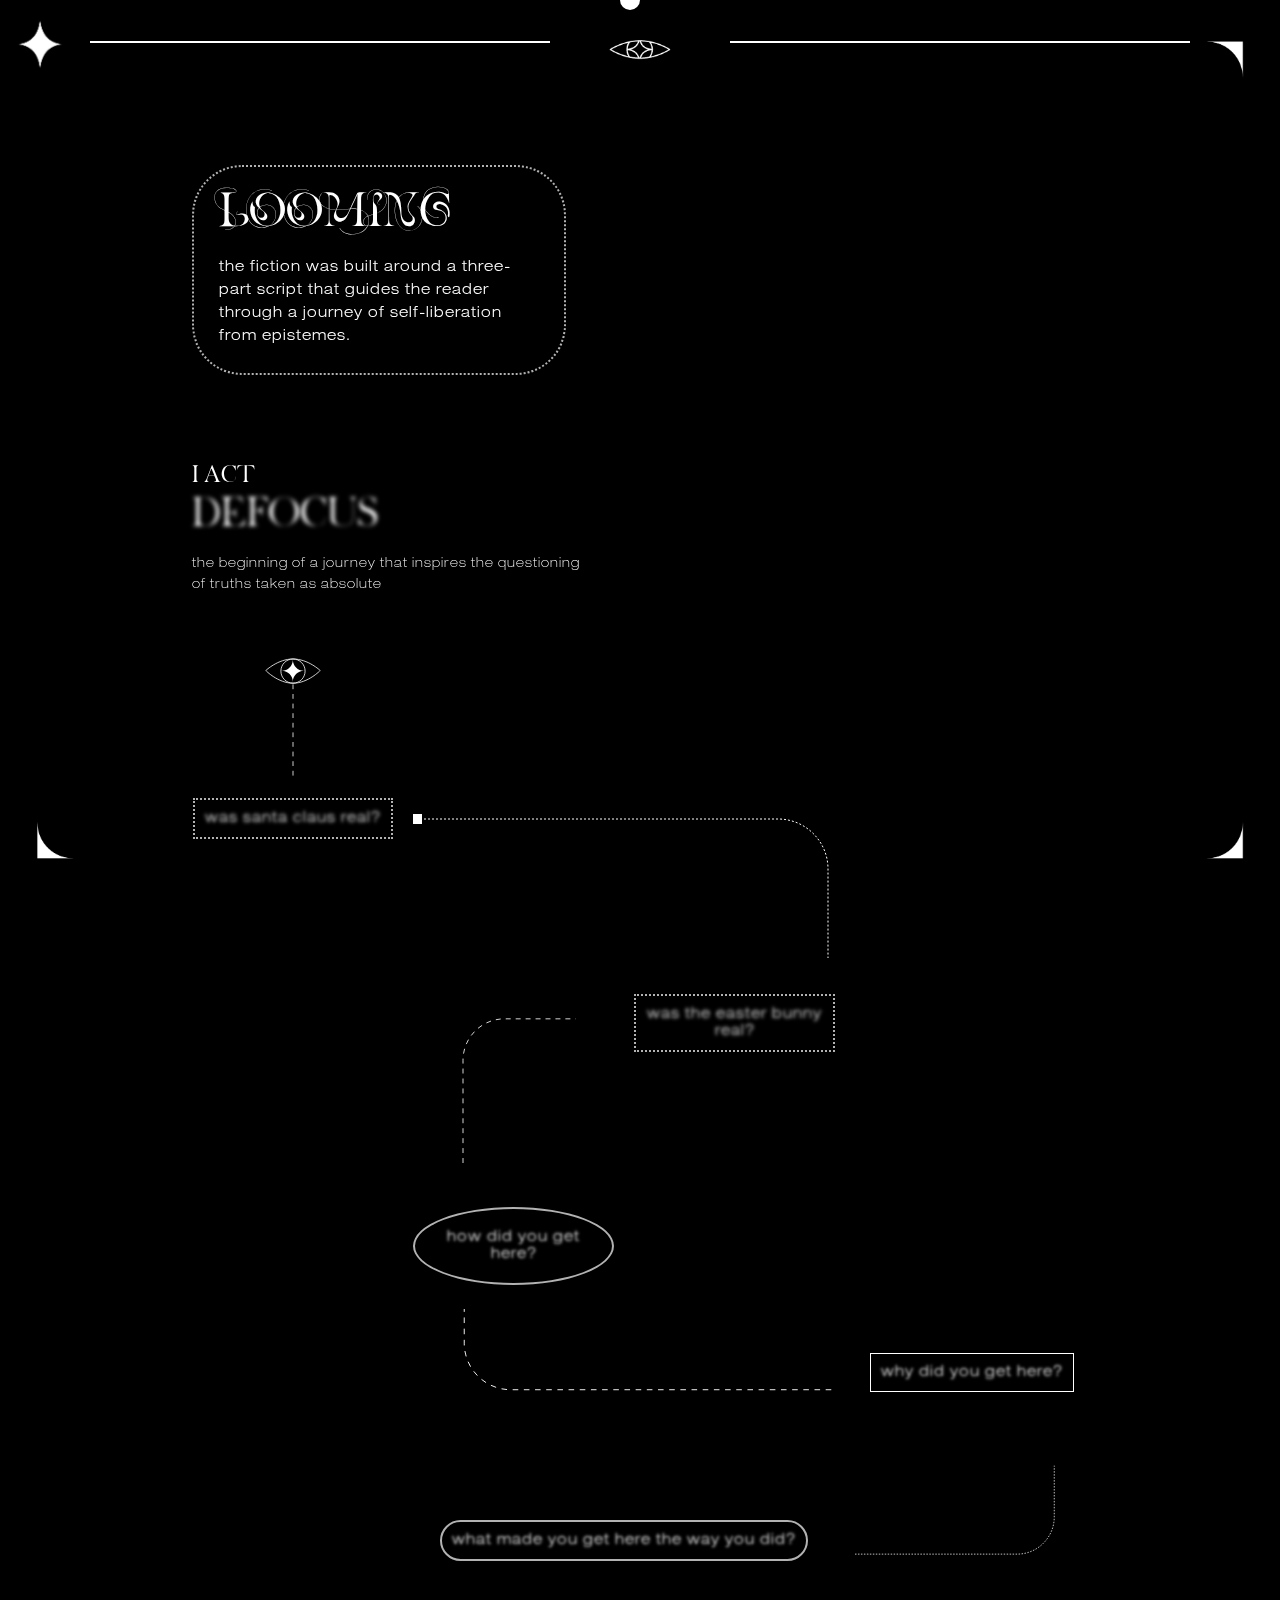
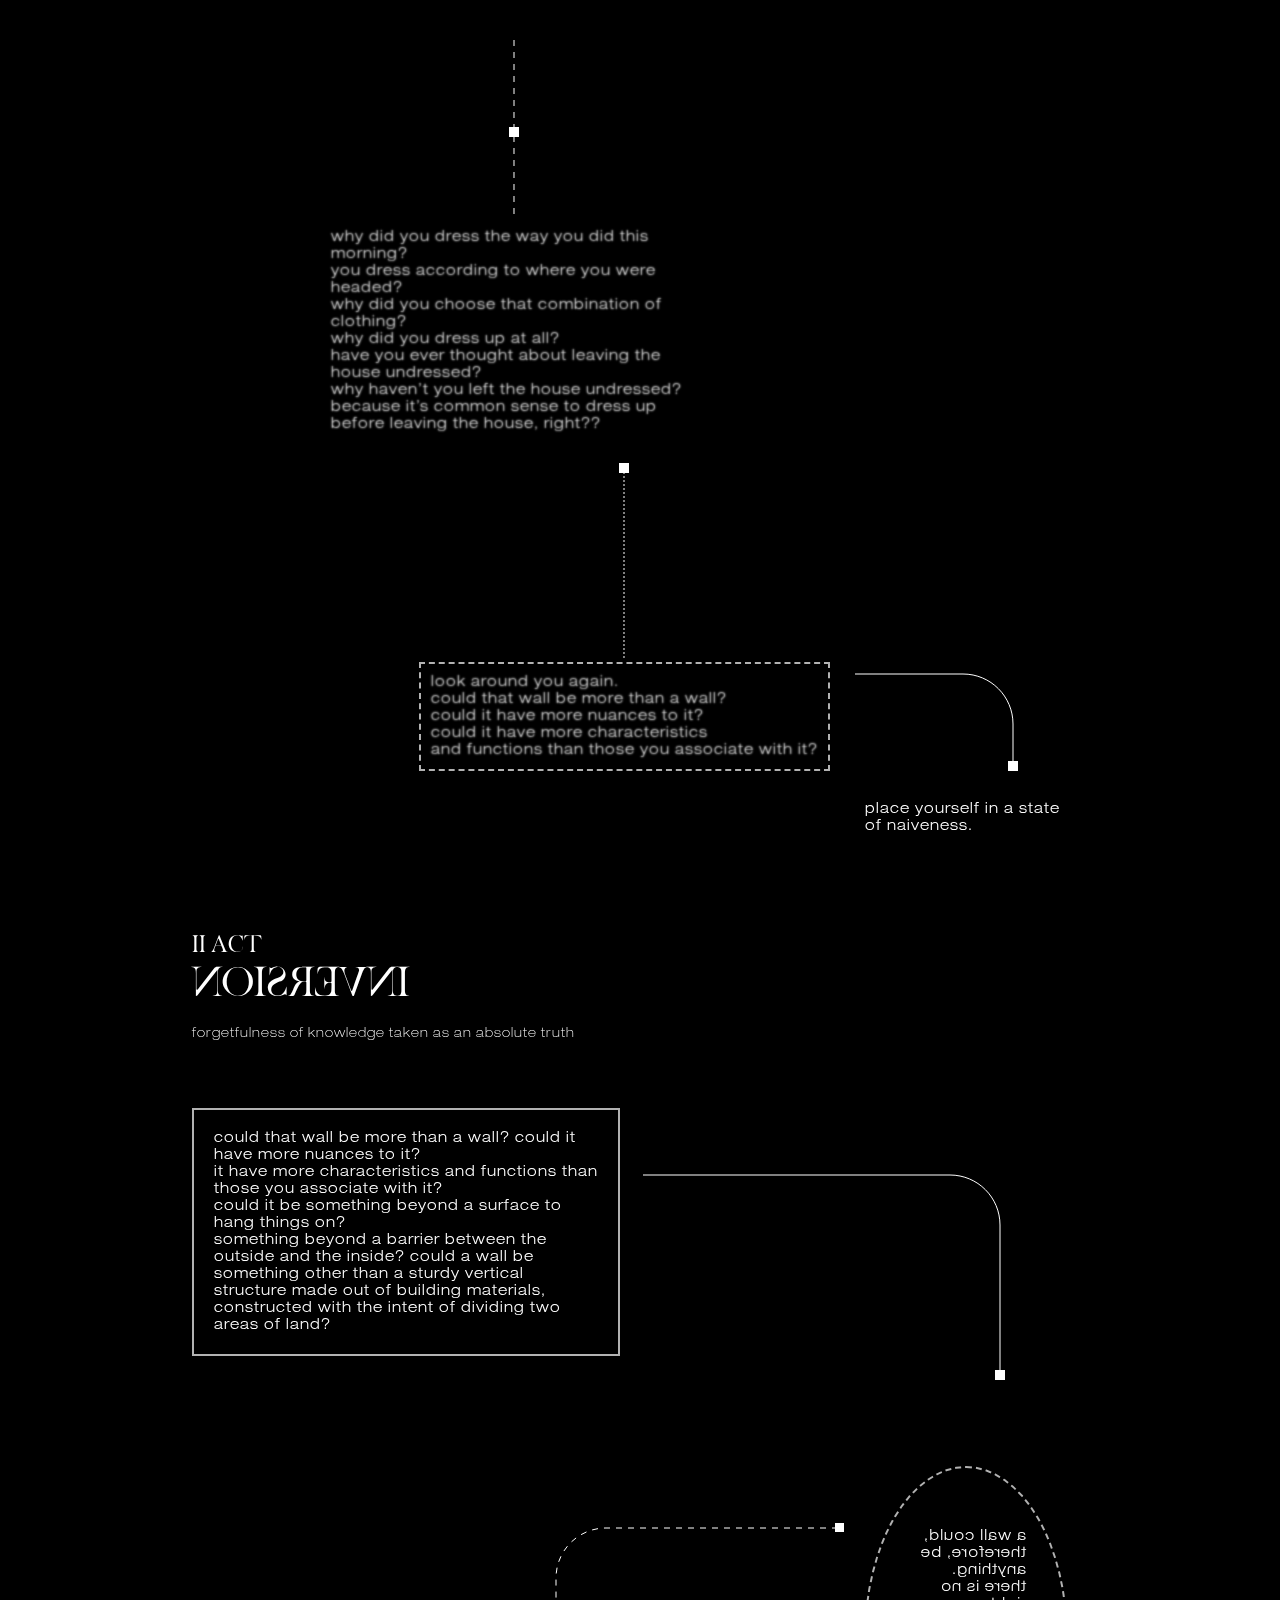
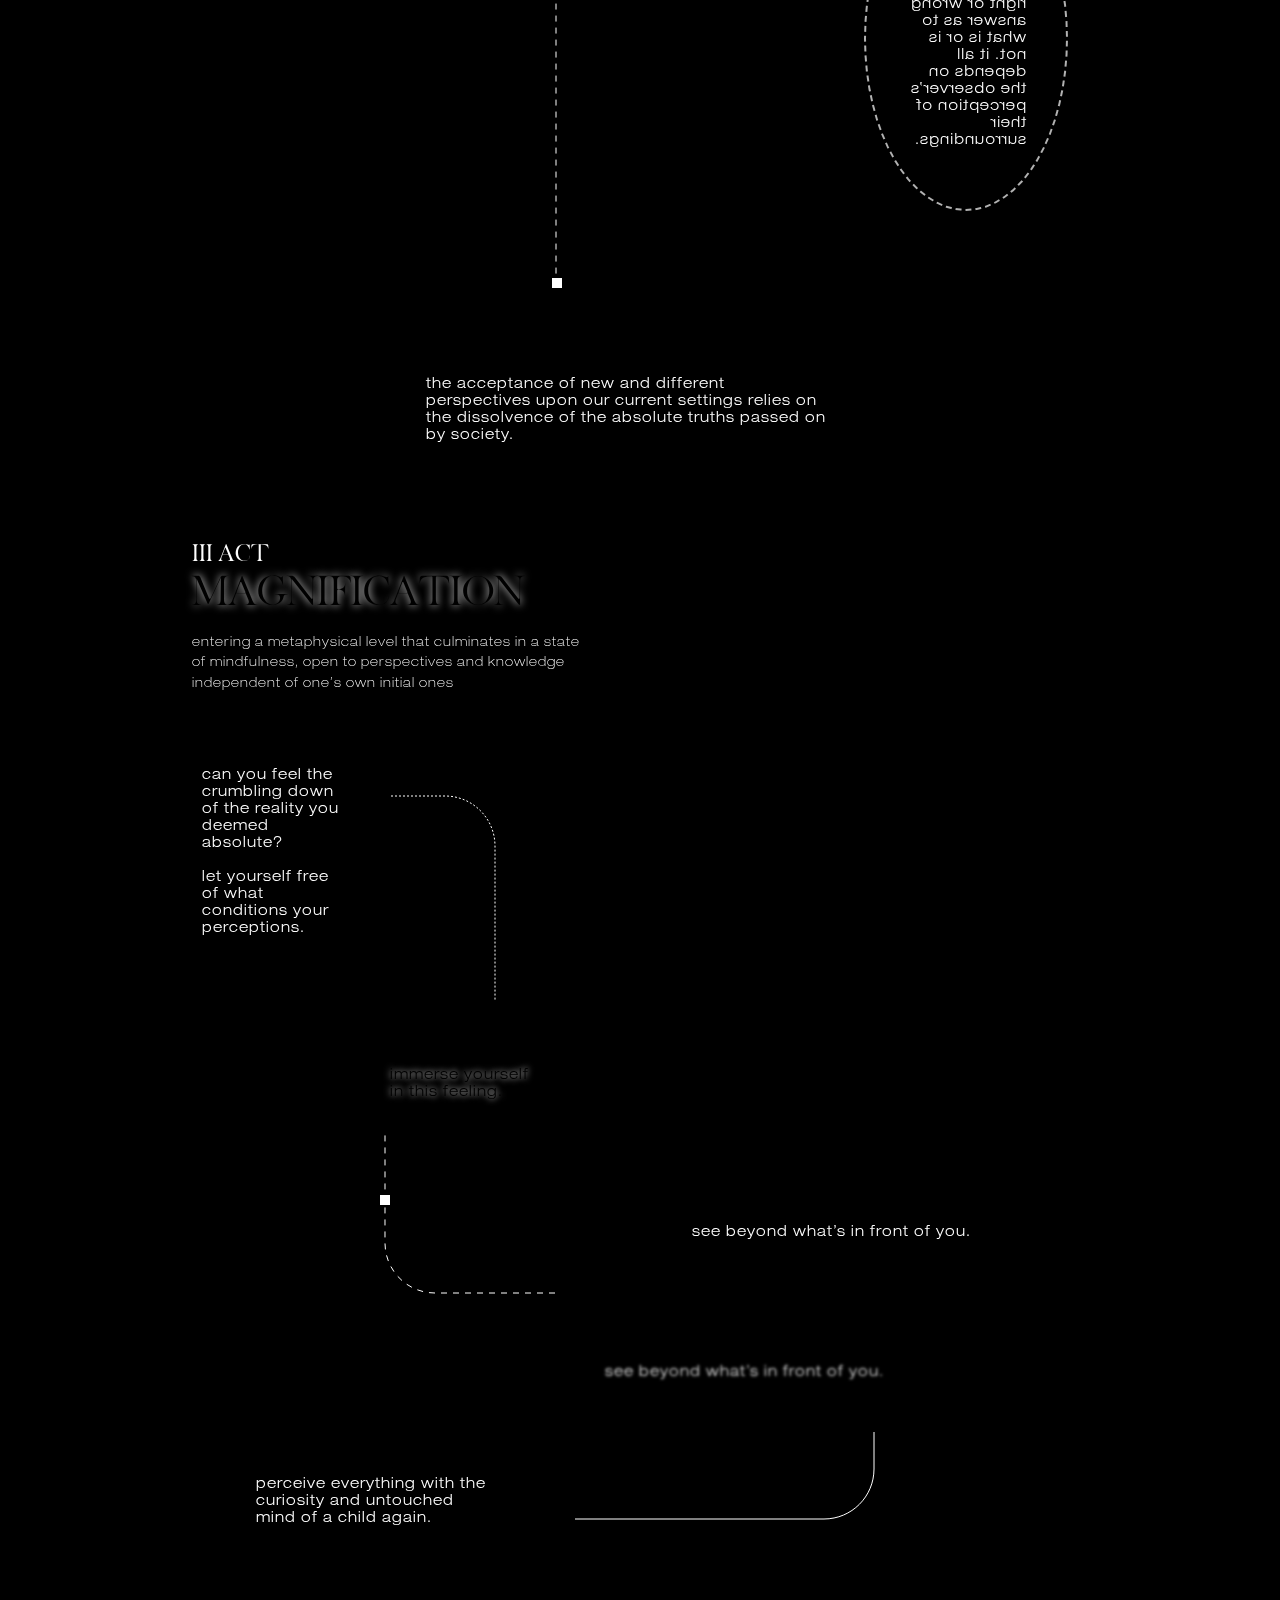
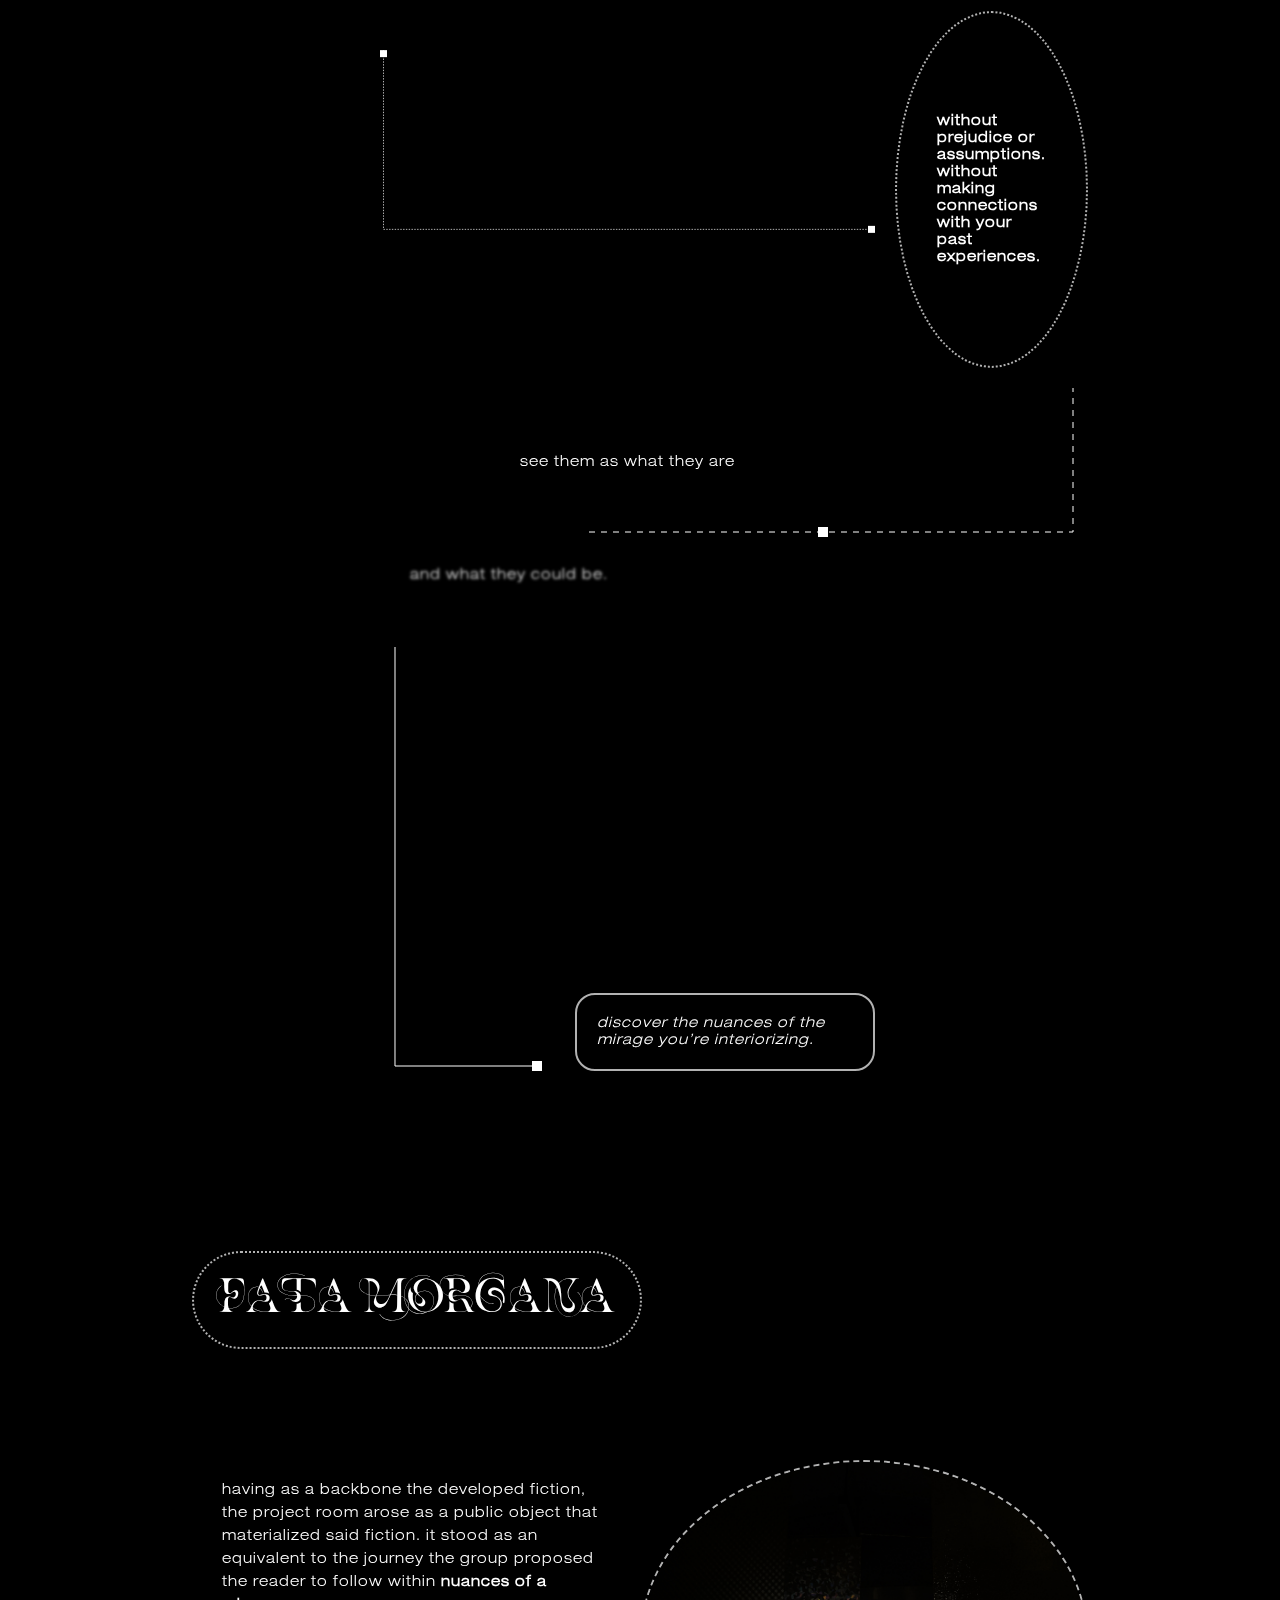
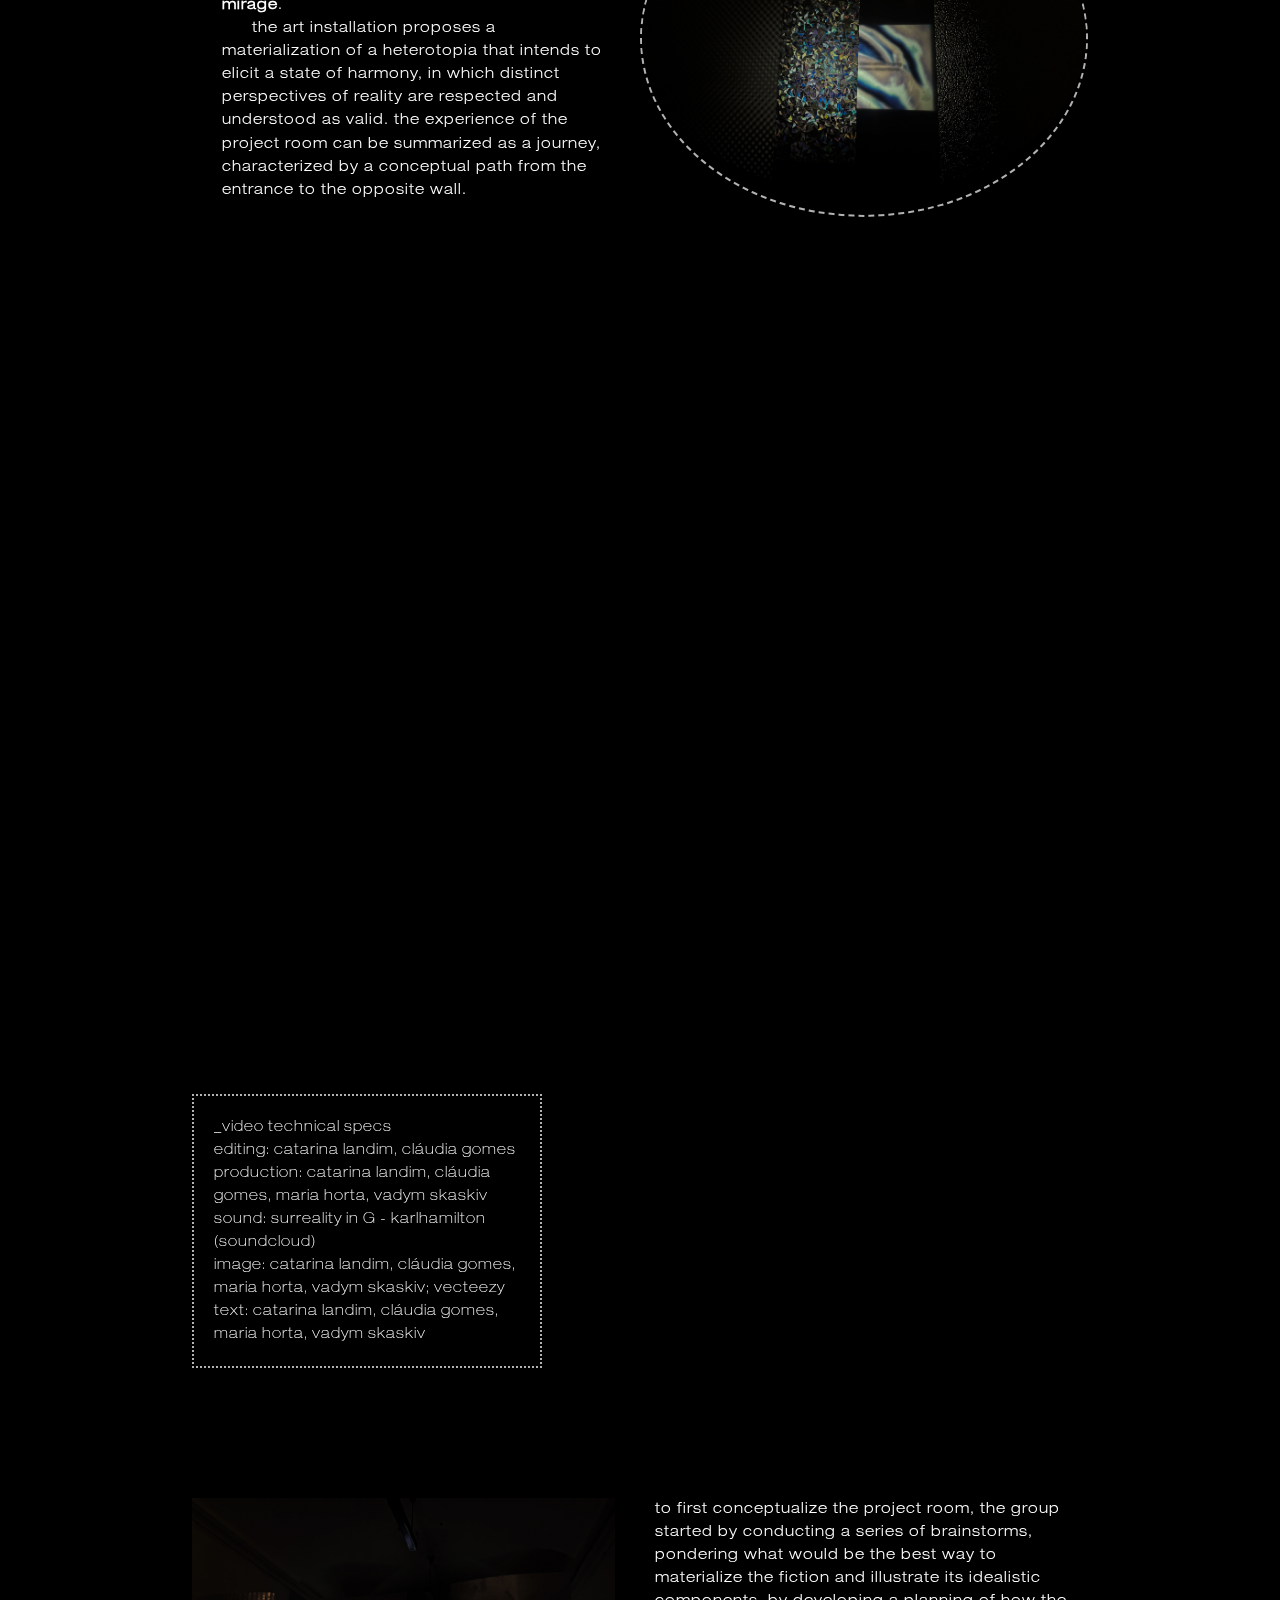
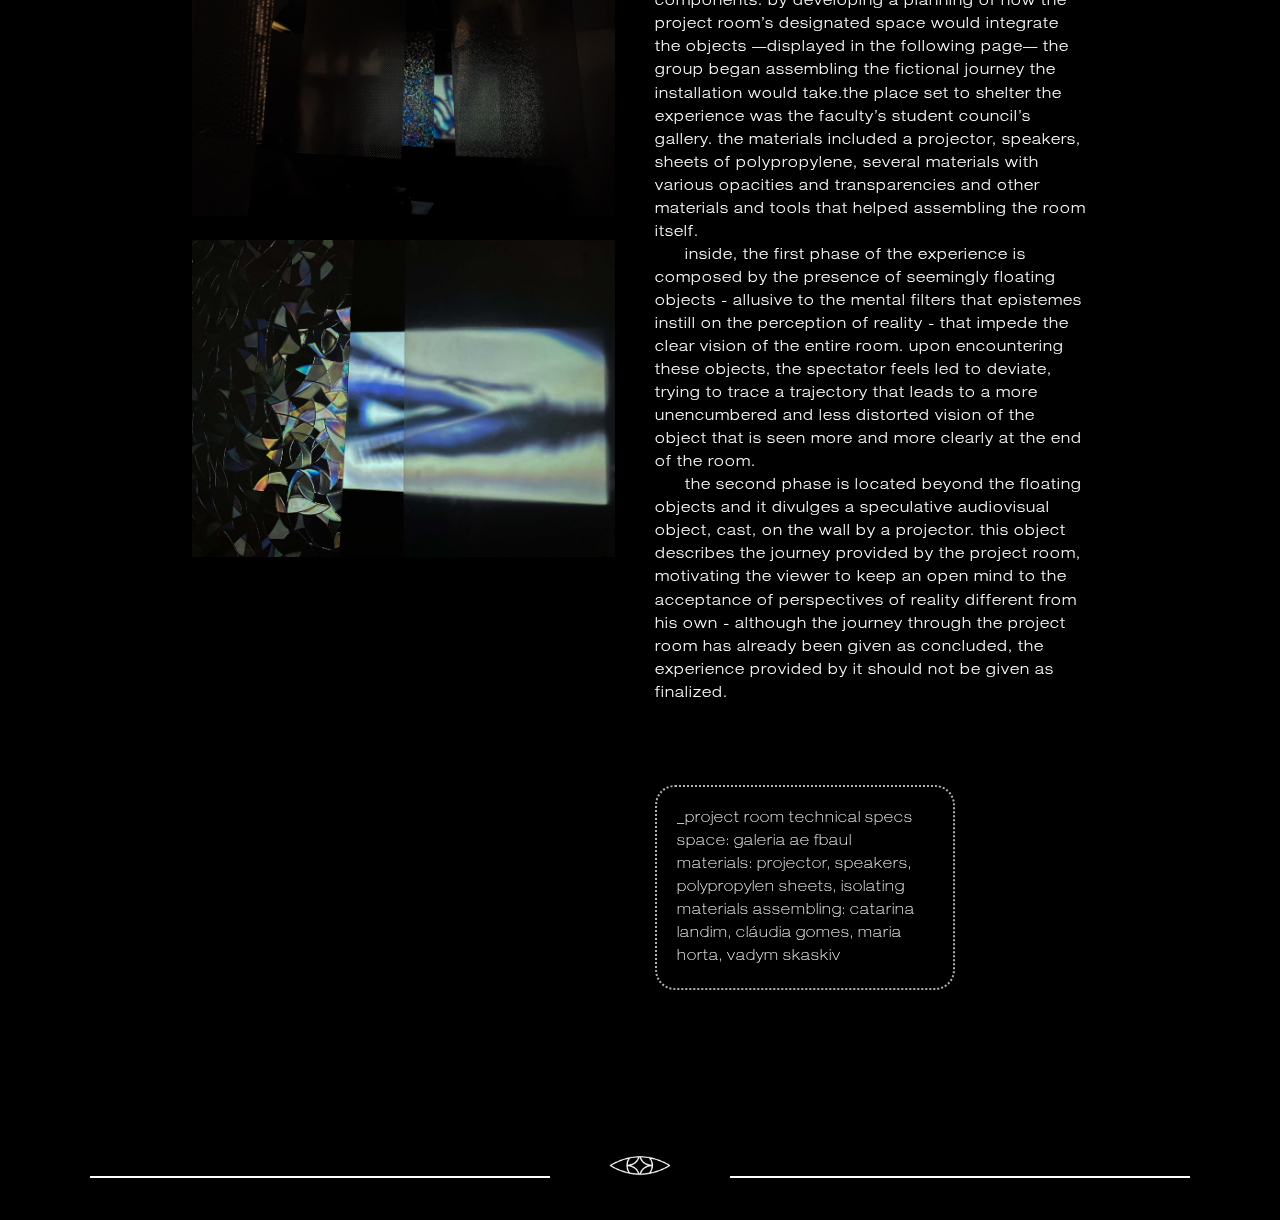
==== commit 7ecf6a9d: "Add files via upload" ====
--- a/fiction.html
+++ b/fiction.html
@@ -47,17 +47,12 @@
                 </div>
             </div>
             <div class="container">
-                <div class="act1-images">
-                    <div class="img-exp1"></div>
-                    <div class="img-exp2"></div>
-                    <div class="img-exp3"></div>
-                </div>
                 <div class="act-container">
                     <div class="title">
                         <div class="act">
                             <p>I act</p>
                         </div>
-                        <div class="defocus"><a href="#defocus">defocus</a></div>
+                        <div class="defocus"><p>defocus</p></div>
                         <div class="description">the beginning of a journey that inspires the questioning of truths
                             taken as absolute</div>
                     </div>
@@ -189,7 +184,7 @@
                         <div class="act">
                             <p>II act</p>
                         </div>
-                        <div class="inversion"><a href="#inversion">inversion</a></div>
+                        <div class="inversion"><p>inversion</div>
                         <div class="description">forgetfulness of knowledge taken as an absolute truth</div>
                     </div>
                     <div class="container-inversion" id="inversion">
@@ -243,23 +238,14 @@
                         </div>
                     </div>
                 </div>
-                <div class="act2-images">
-                    <div class="img-exp4"></div>
-                    <div class="img-exp5"></div>
-                </div>
             </div>
             <div class="container">
-                <div class="act3-images">
-                    <div class="img-exp6"></div>
-                    <div class="img-exp7"></div>
-                    <div class="img-exp8"></div>
-                </div>
                 <div class="act-container">
                     <div class="title">
                         <div class="act">
                             <p>III act</p>
                         </div>
-                        <div class="magnification"><a href="#magnification">magnification</a></div>
+                        <div class="magnification"><p>magnification</p></div>
                         <div class="description">entering a metaphysical level that culminates in a state of
                             mindfulness,
                             open to perspectives and knowledge independent of one’s own initial ones</div>
@@ -362,7 +348,7 @@
                 </div>
             </div>
             <div class="fata-container1">
-                <div class="fata">
+                <div class="fata1">
                     <div class="fata-desc1">
                         <p>having as a backbone the developed fiction, the project room arose as a public object that
                             materialized said fiction. it stood as an equivalent to the journey the group proposed
@@ -375,33 +361,38 @@
                         </p>
                     </div>
                 </div>
-                <div class="fata-img1"></div>
-            </div>
-            <div class="fata-vid">
-                <div style="padding:75% 0 0 0;position:relative;"><iframe
-                        src="https://player.vimeo.com/video/721045654?h=0c58ce790a&amp;badge=0&amp;autopause=0&amp;player_id=0&amp;app_id=58479"
-                        frameborder="0" allow="autoplay; fullscreen; picture-in-picture" allowfullscreen
-                        style="position:absolute;top:0;left:0;width:100%;height:100%;"
-                        title="O2D2_CatarinaLandim Cl&amp;aacute;udiaGomes MariaHorta VadymSkaskiv.mp4 (video project room).mp4"></iframe>
-                </div>
-                <script src="https://player.vimeo.com/api/player.js"></script>
-            </div>
-            <div class="tecn-specs1">
-                <p> _video technical specs <br>
-                    editing: catarina landim, cláudia gomes <br>
-                    production: catarina landim, cláudia gomes, maria horta, vadym skaskiv <br>
-                    sound: surreality in G - karlhamilton (soundcloud) <br>
-                    image: catarina landim, cláudia gomes, maria horta, vadym skaskiv; vecteezy <br>
-                    text: catarina landim, cláudia gomes, maria horta, vadym skaskiv <br>
-                </p>
-            </div>
+                <div class="img-fata">
+                    <img src="css/data/img_exp1.jpg">
+                </div>
+            </div>
+            <div style="padding:75% 0 0 0;position:relative;"><iframe
+                    src="https://player.vimeo.com/video/721045654?h=0c58ce790a&amp;badge=0&amp;autopause=0&amp;player_id=0&amp;app_id=58479"
+                    frameborder="0" allow="autoplay; fullscreen; picture-in-picture" allowfullscreen
+                    style="position:absolute;top:0;left:0;width:100%;height:100%;"
+                    title="O2D2_CatarinaLandim Cl&amp;aacute;udiaGomes MariaHorta VadymSkaskiv.mp4 (video project room).mp4"></iframe>
+            </div>
+            <script src="https://player.vimeo.com/api/player.js"></script>
+            <div class="specs-container1">
+                <div class="specs">
+                    <p> _video technical specs <br>
+                        editing: catarina landim, cláudia gomes <br>
+                        production: catarina landim, cláudia gomes, maria horta, vadym skaskiv <br>
+                        sound: surreality in G - karlhamilton (soundcloud) <br>
+                        image: catarina landim, cláudia gomes, maria horta, vadym skaskiv; vecteezy <br>
+                        text: catarina landim, cláudia gomes, maria horta, vadym skaskiv <br>
+                    </p>
+                </div>
+            </div>
+
             <div class="fata-container2">
-                <div class="desc2-img-container">
-                    <div class="fata-img2"></div>
-                    <div class="fata-img3"></div>
+                <div class="img-container">
+                    <div class="img-fata2">
+                        <img src="css/data/img_exp2.jpg">
+                        <img src="css/data/img_exp3.jpg">
+                    </div>
                 </div>
                 <div class="fata">
-                    <div class="fata-desc2">
+                    <div class="fata-text2">
                         <p>to first conceptualize the project room, the group started by conducting a series of
                             brainstorms, pondering what would be the best way to materialize the fiction and illustrate
                             its idealistic components. by developing a planning of how the project room’s designated
@@ -424,8 +415,8 @@
                             provided by it should not be given as finalized.
                         </p>
                     </div>
-                    <div class="fata-tecn">
-                        <div class="tecn-specs2">
+                    <div class="specs-container2">
+                        <div class="specs">
                             <p> _project room technical specs <br>
                                 space: galeria ae fbaul <br>
                                 materials: projector, speakers, polypropylen sheets, isolating materials
@@ -435,6 +426,7 @@
                     </div>
                 </div>
             </div>
+        </div>
     </section>
 
     <!-- footer -->
--- a/css/style_fiction.css
+++ b/css/style_fiction.css
@@ -272,166 +272,6 @@
           flex-direction: row;
 }
 
-.act1-images {
-  width: 50%;
-  display: -ms-grid;
-  display: grid;
-  -ms-grid-columns: (1fr)[2];
-      grid-template-columns: repeat(2, 1fr);
-  -ms-grid-rows: (auto)[9];
-      grid-template-rows: repeat(9, auto);
-  gap: 20px;
-  padding: 10px;
-}
-
-.img-exp1 {
-  display: -webkit-box;
-  display: -ms-flexbox;
-  display: flex;
-  -ms-grid-column: 1;
-  -ms-grid-column-span: 1;
-  grid-column: 1/2;
-  -ms-grid-row: 2;
-  -ms-grid-row-span: 1;
-  grid-row: 2/3;
-  background-image: url(data/img_exp1-1.jpg);
-  background-size: contain;
-  background-repeat: no-repeat;
-}
-
-.img-exp2 {
-  display: -webkit-box;
-  display: -ms-flexbox;
-  display: flex;
-  -ms-grid-column: 2;
-  -ms-grid-column-span: 1;
-  grid-column: 2/3;
-  -ms-grid-row: 5;
-  -ms-grid-row-span: 1;
-  grid-row: 5/6;
-  background-image: url(data/img_exp1-2.jpg);
-  background-size: contain;
-  background-repeat: no-repeat;
-}
-
-.img-exp3 {
-  display: -webkit-box;
-  display: -ms-flexbox;
-  display: flex;
-  -ms-grid-column: 2;
-  -ms-grid-column-span: 1;
-  grid-column: 2/3;
-  -ms-grid-row: 7;
-  -ms-grid-row-span: 1;
-  grid-row: 7/8;
-  background-image: url(data/img_exp1-3.jpg);
-  background-size: contain;
-  background-repeat: no-repeat;
-}
-
-.act2-images {
-  width: 50%;
-  display: -ms-grid;
-  display: grid;
-  -ms-grid-columns: (1fr)[2];
-      grid-template-columns: repeat(2, 1fr);
-  -ms-grid-rows: (auto)[5];
-      grid-template-rows: repeat(5, auto);
-  gap: 20px;
-  padding: 10px;
-}
-
-.img-exp4 {
-  display: -webkit-box;
-  display: -ms-flexbox;
-  display: flex;
-  -ms-grid-column: 1;
-  -ms-grid-column-span: 1;
-  grid-column: 1/2;
-  -ms-grid-row: 2;
-  -ms-grid-row-span: 1;
-  grid-row: 2/3;
-  background-image: url(data/img_exp1-4.jpg);
-  background-size: contain;
-  background-repeat: no-repeat;
-}
-
-.img-exp5 {
-  display: -webkit-box;
-  display: -ms-flexbox;
-  display: flex;
-  -ms-grid-column: 2;
-  -ms-grid-column-span: 1;
-  grid-column: 2/3;
-  -ms-grid-row: 5;
-  -ms-grid-row-span: 1;
-  grid-row: 5/6;
-  background-image: url(data/img_exp1-5.jpg);
-  background-size: contain;
-  background-repeat: no-repeat;
-}
-
-.act3-images {
-  width: 50%;
-  display: -ms-grid;
-  display: grid;
-  -ms-grid-columns: (1fr)[2];
-      grid-template-columns: repeat(2, 1fr);
-  -ms-grid-rows: (auto)[9];
-      grid-template-rows: repeat(9, auto);
-  gap: 20px;
-  padding: 10px;
-}
-
-.img-exp6 {
-  display: -webkit-box;
-  display: -ms-flexbox;
-  display: flex;
-  -ms-grid-column: 1;
-  -ms-grid-column-span: 1;
-  grid-column: 1/2;
-  -ms-grid-row: 3;
-  -ms-grid-row-span: 1;
-  grid-row: 3/4;
-  background-image: url(data/img_exp1-6.jpg);
-  background-size: contain;
-  background-repeat: no-repeat;
-}
-
-.img-exp7 {
-  display: -webkit-box;
-  display: -ms-flexbox;
-  display: flex;
-  -ms-grid-column: 2;
-  -ms-grid-column-span: 1;
-  grid-column: 2/3;
-  -ms-grid-row: 5;
-  -ms-grid-row-span: 1;
-  grid-row: 5/6;
-  background-image: url(data/img_exp1-7.jpg);
-  background-size: contain;
-  background-repeat: no-repeat;
-}
-
-.img-exp8 {
-  display: -webkit-box;
-  display: -ms-flexbox;
-  display: flex;
-  -ms-grid-column: 2;
-  -ms-grid-column-span: 1;
-  grid-column: 2/3;
-  -ms-grid-row: 8;
-  -ms-grid-row-span: 1;
-  grid-row: 8/9;
-  background-image: url(data/img_exp1-8.jpg);
-  background-size: contain;
-  background-repeat: no-repeat;
-}
-
-.act-container {
-  width: 50%;
-}
-
 .act {
   font-family: moreAloofAlt;
   font-size: 1.5rem;
@@ -440,14 +280,17 @@
   padding-bottom: 10px;
 }
 
+.act-container {
+  width: 100%;
+}
+
 .defocus {
   width: -webkit-fit-content;
   width: -moz-fit-content;
   width: fit-content;
-  padding-bottom: 20px;
-}
-
-.defocus a {
+}
+
+.defocus > p {
   font-family: moreAloofAlt;
   font-size: 2.6rem;
   text-transform: uppercase;
@@ -458,7 +301,7 @@
   padding-bottom: 20px;
 }
 
-.defocus:hover a {
+.defocus:hover p {
   color: #fff;
   text-shadow: 0 0 1px white;
 }
@@ -471,7 +314,7 @@
   font-size: 2.6rem;
   text-align: right;
   text-transform: uppercase;
-  text-shadow: 0 0 0px white;
+  color: #fff;
   -webkit-transform: scale(-1, 1);
           transform: scale(-1, 1);
   -webkit-transition: .6s ease;
@@ -480,7 +323,6 @@
 }
 
 .inversion:hover {
-  text-shadow: 0 0 0px white;
   -webkit-transform: scale(1, 1);
           transform: scale(1, 1);
 }
@@ -492,7 +334,7 @@
   padding-bottom: 20px;
 }
 
-.magnification a {
+.magnification > p {
   font-family: moreAloofAlt;
   font-size: 2.6rem;
   text-transform: uppercase;
@@ -502,13 +344,16 @@
   transition: .6s ease;
 }
 
-.magnification:hover a {
+.magnification:hover p {
   color: #fff;
   text-shadow: 0 0 8px white;
 }
 
 .description {
-  width: 55%;
+  width: -webkit-fit-content;
+  width: -moz-fit-content;
+  width: fit-content;
+  max-width: 400px;
   font-family: helveticaExtThin;
   color: #fff;
   font-size: 0.8rem;
@@ -1362,14 +1207,14 @@
   -webkit-box-direction: normal;
       -ms-flex-direction: row;
           flex-direction: row;
-  -webkit-box-pack: center;
-      -ms-flex-pack: center;
-          justify-content: center;
+  -webkit-box-align: center;
+      -ms-flex-align: center;
+          align-items: center;
   width: 100%;
   margin: 50px 0;
 }
 
-.fata {
+.fata1 {
   width: 50%;
 }
 
@@ -1380,49 +1225,42 @@
   font-size: 0.9rem;
   letter-spacing: 1px;
   line-height: 1.6;
-  margin: 100px 30px;
-  text-align: justify;
-}
-
-.fata-img1 {
+  margin: 80px 30px;
+}
+
+.img-fata {
   width: 50%;
-  min-height: 100%;
-  height: 40vh;
-  background-image: url(data/img_exp1.jpg);
+  min-height: 20vh;
+}
+
+.img-fata img {
+  width: 100%;
+  height: auto;
+  max-height: 40vh;
+  padding-bottom: 20px;
   border: 2px dashed rgba(255, 255, 255, 0.699);
   border-radius: 50%;
-  background-size: cover;
-  background-repeat: no-repeat;
-  background-position: center;
-}
-
-.tecn-specs1 {
-  font-family: helveticaExtThin;
-  color: #fff;
+}
+
+.specs-container1 {
+  height: -webkit-fit-content;
+  height: -moz-fit-content;
+  height: fit-content;
+  width: -webkit-fit-content;
+  width: -moz-fit-content;
+  width: fit-content;
   max-width: 350px;
   border: 2px dotted rgba(255, 255, 255, 0.699);
   padding: 20px;
-  font-size: 0.9rem;
-  letter-spacing: 2px;
-  line-height: 1.6;
-  margin: -5vh 80px 80px 100px;
-}
-
-.fata-tecn {
-  width: 100%;
-}
-
-.tecn-specs2 {
+  margin: 10vh 80px 80px 0;
+}
+
+.specs {
   font-family: helveticaExtThin;
   color: #fff;
-  max-width: 350px;
-  border: 2px dotted rgba(255, 255, 255, 0.699);
-  border-radius: 20px;
-  padding: 20px;
   font-size: 0.9rem;
-  letter-spacing: 2px;
+  letter-spacing: 1px;
   line-height: 1.6;
-  margin: 30px;
 }
 
 .fata-container2 {
@@ -1433,64 +1271,50 @@
   -webkit-box-direction: normal;
       -ms-flex-direction: row;
           flex-direction: row;
-  -webkit-box-pack: center;
-      -ms-flex-pack: center;
-          justify-content: center;
+  -webkit-box-pack: justify;
+      -ms-flex-pack: justify;
+          justify-content: space-between;
   width: 100%;
   margin: 50px 0 80px 0;
 }
 
-.desc2-img-container {
+.img-container {
   width: 50%;
+}
+
+.img-fata2 {
+  width: 100%;
+  min-height: 30vh;
+}
+
+.img-fata2 img {
+  width: 100%;
   height: auto;
-  display: -webkit-box;
-  display: -ms-flexbox;
-  display: flex;
-  -webkit-box-orient: vertical;
-  -webkit-box-direction: normal;
-      -ms-flex-direction: column;
-          flex-direction: column;
-  -webkit-box-align: center;
-      -ms-flex-align: center;
-          align-items: center;
-  margin-bottom: 50px;
-}
-
-.fata-img2 {
-  width: 100%;
-  min-height: 50%;
-  height: 80vh;
-  background-image: url(data/img_exp2.jpg);
-  background-size: cover;
-  background-repeat: no-repeat;
-  background-position: center;
-  margin: 20px 0;
-}
-
-.fata-img3 {
-  width: 100%;
-  min-height: 50%;
-  height: auto;
-  background-image: url(data/img_exp3.jpg);
-  background-size: cover;
-  background-repeat: no-repeat;
-  background-position: center;
-  margin: 20px 0;
-}
-
-.fata-desc2 {
+  padding-bottom: 20px;
+}
+
+.fata-text2 {
+  max-width: 500px;
   font-family: helveticaExt;
-  max-width: 600px;
   color: #fff;
   font-size: 0.9rem;
   letter-spacing: 1px;
   line-height: 1.6;
-  padding: 80px 50px;
-  text-align: justify;
-}
-
-.fata-vid {
-  width: 100%;
+  padding-left: 40px;
+}
+
+.specs-container2 {
+  height: -webkit-fit-content;
+  height: -moz-fit-content;
+  height: fit-content;
+  width: -webkit-fit-content;
+  width: -moz-fit-content;
+  width: fit-content;
+  max-width: 300px;
+  border: 2px dotted rgba(255, 255, 255, 0.699);
+  border-radius: 20px;
+  padding: 20px;
+  margin: 80px 0 80px 40px;
 }
 
 .lines-bottom {
@@ -1580,4 +1404,43 @@
     border-radius: 46% 54% 38% 62% / 66% 38% 62% 34%;
   }
 }
+
+@media only screen and (max-width: 1100px) {
+  .lines-top {
+    width: 80%;
+    height: 75px;
+    position: relative;
+  }
+  .eye-logo {
+    width: 80px;
+  }
+  .lines-bottom {
+    width: 80%;
+    height: 70px;
+    position: relative;
+  }
+}
+
+@media only screen and (max-width: 768px) {
+  .lines-top {
+    width: 65%;
+    height: 75px;
+    position: relative;
+  }
+  .lines-top::after,
+  .lines-top::before {
+    content: '';
+    width: 35%;
+  }
+  .lines-bottom {
+    width: 70%;
+    height: 70px;
+    position: relative;
+  }
+  .lines-bottom::after,
+  .lines-bottom::before {
+    content: '';
+    width: 35%;
+  }
+}
 /*# sourceMappingURL=style_fiction.css.map */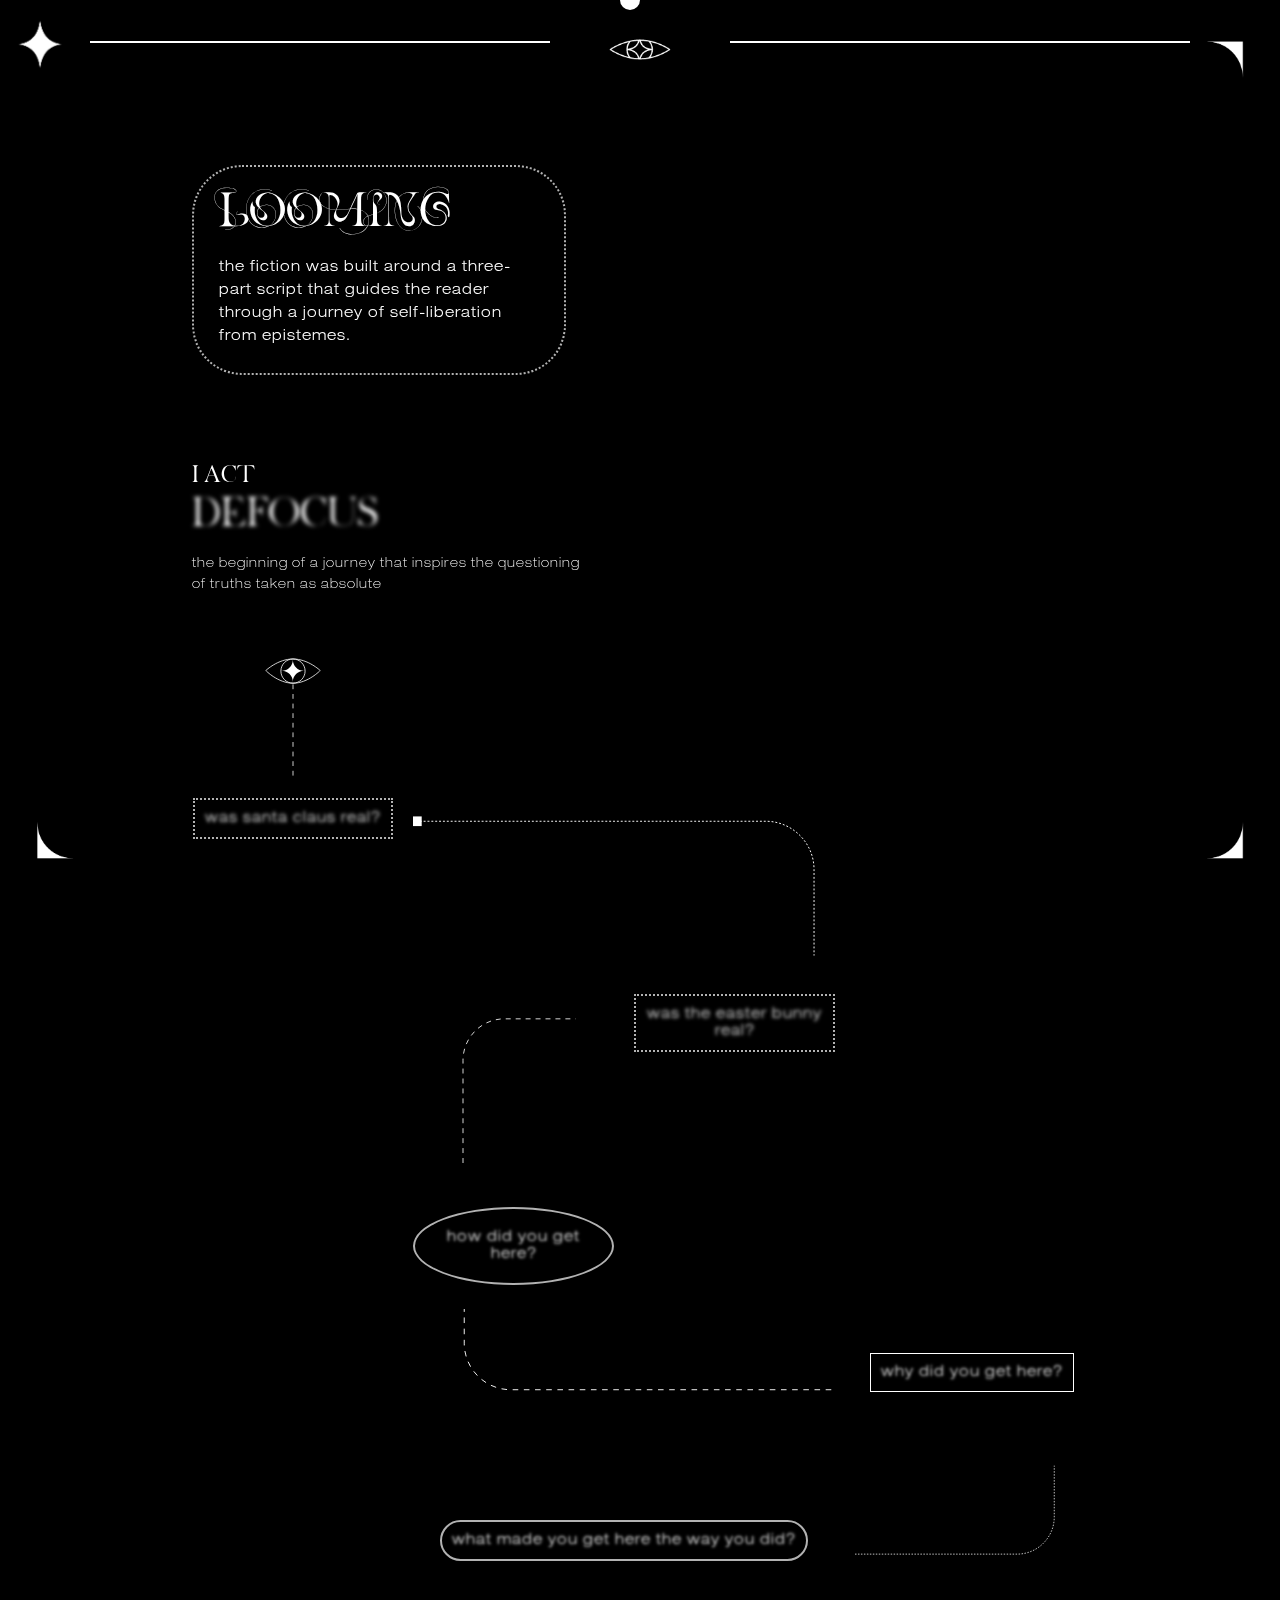
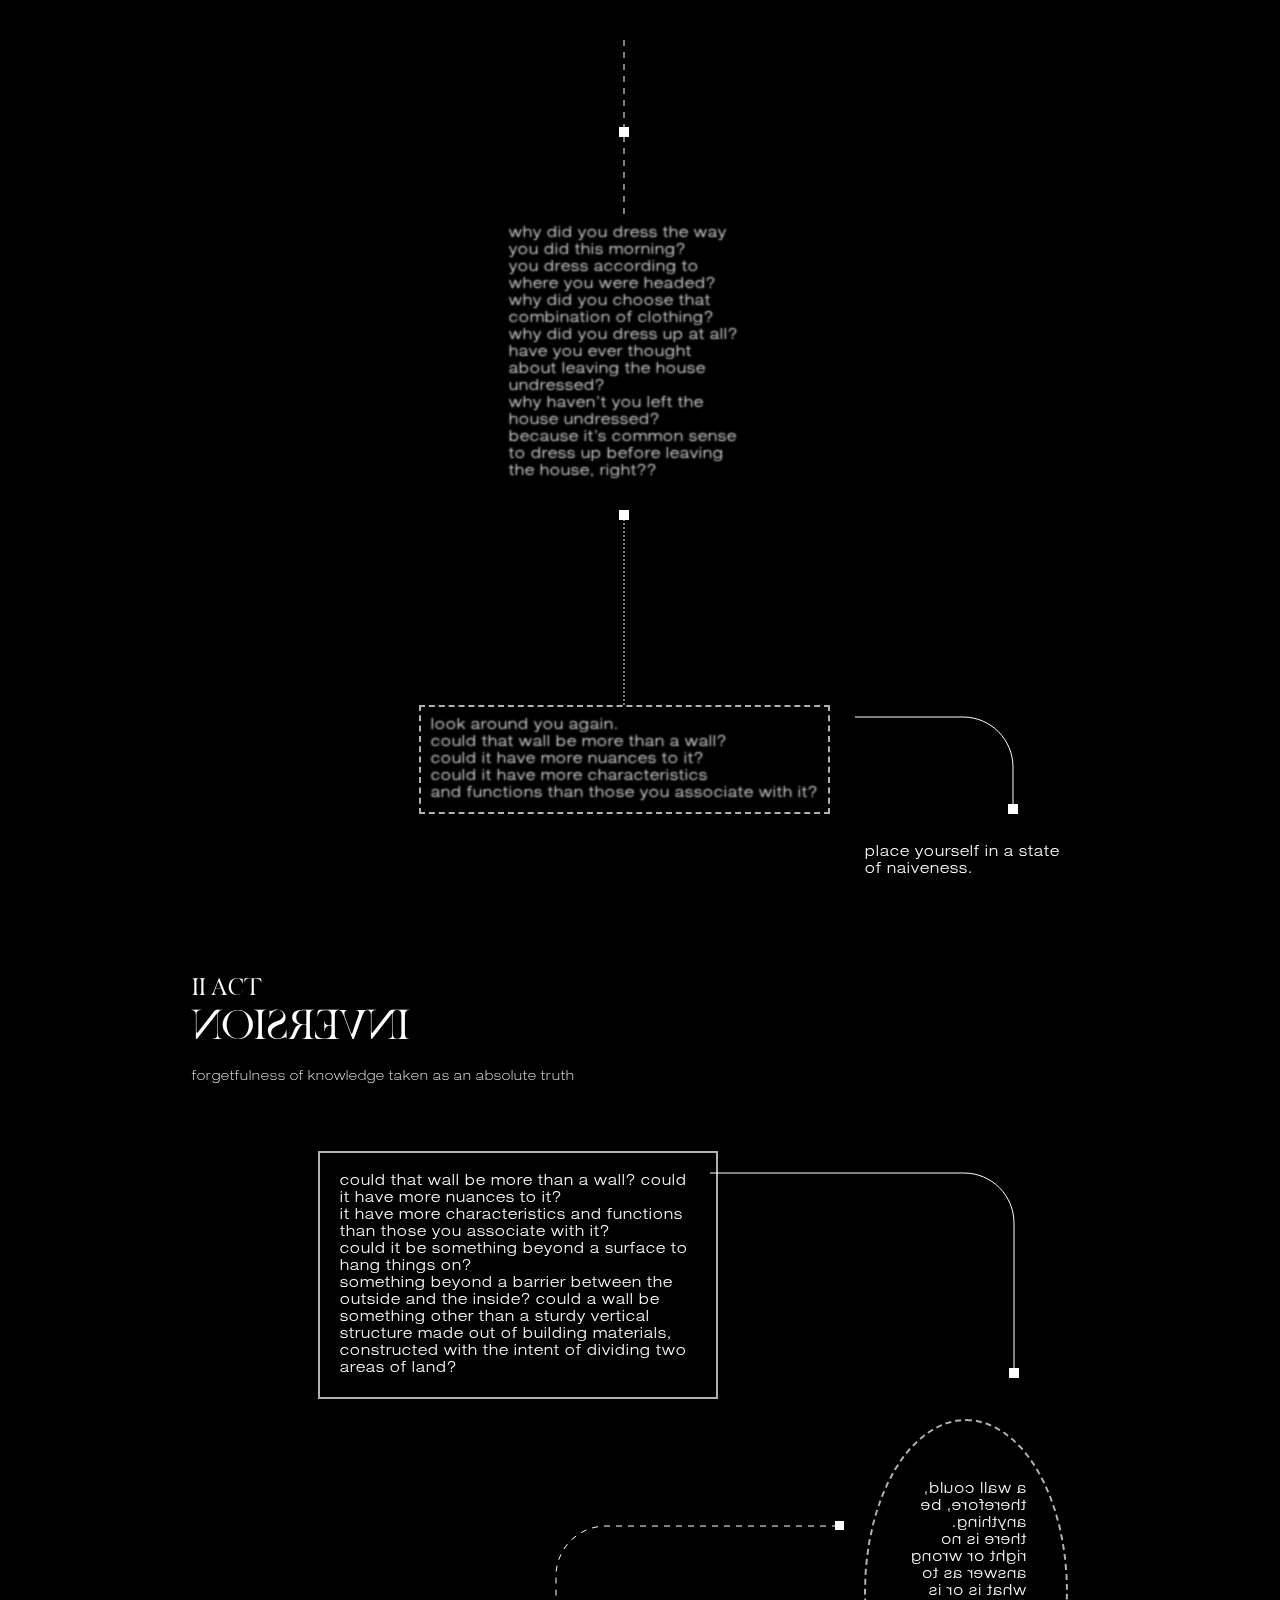
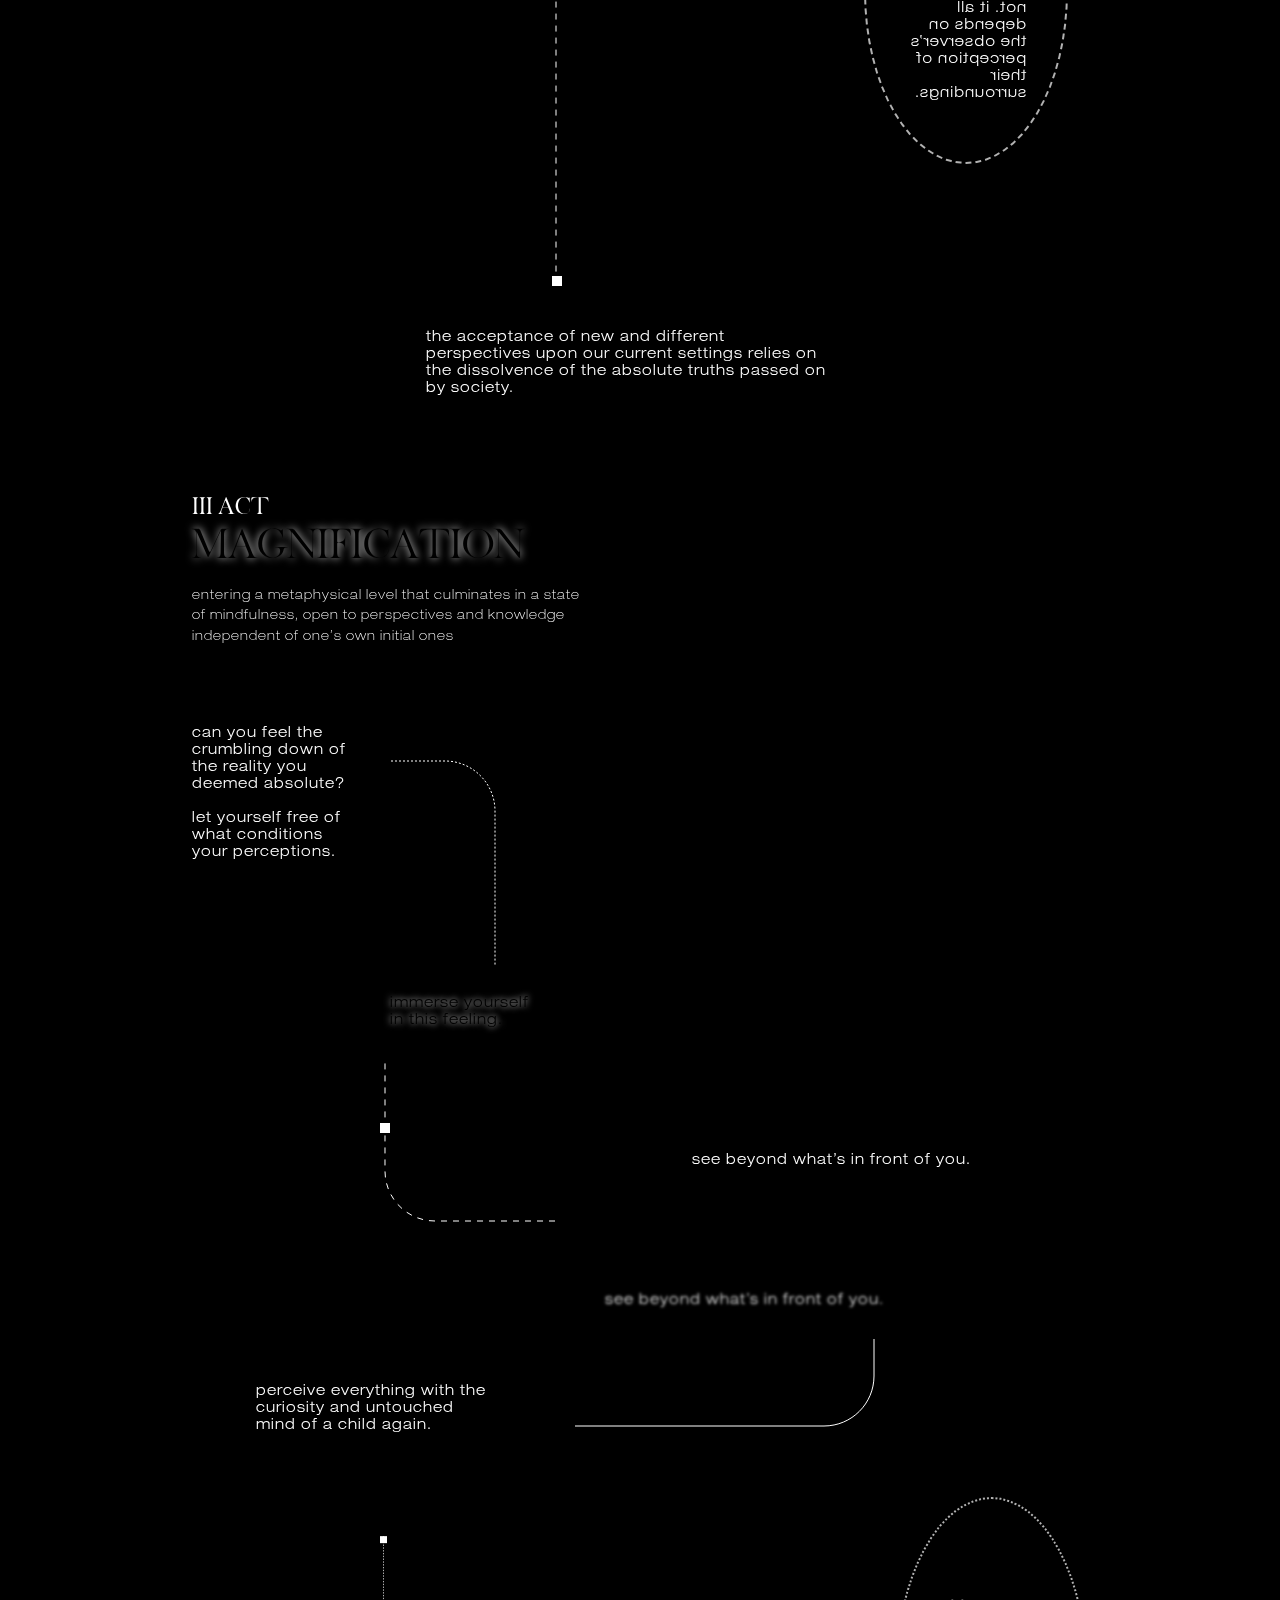
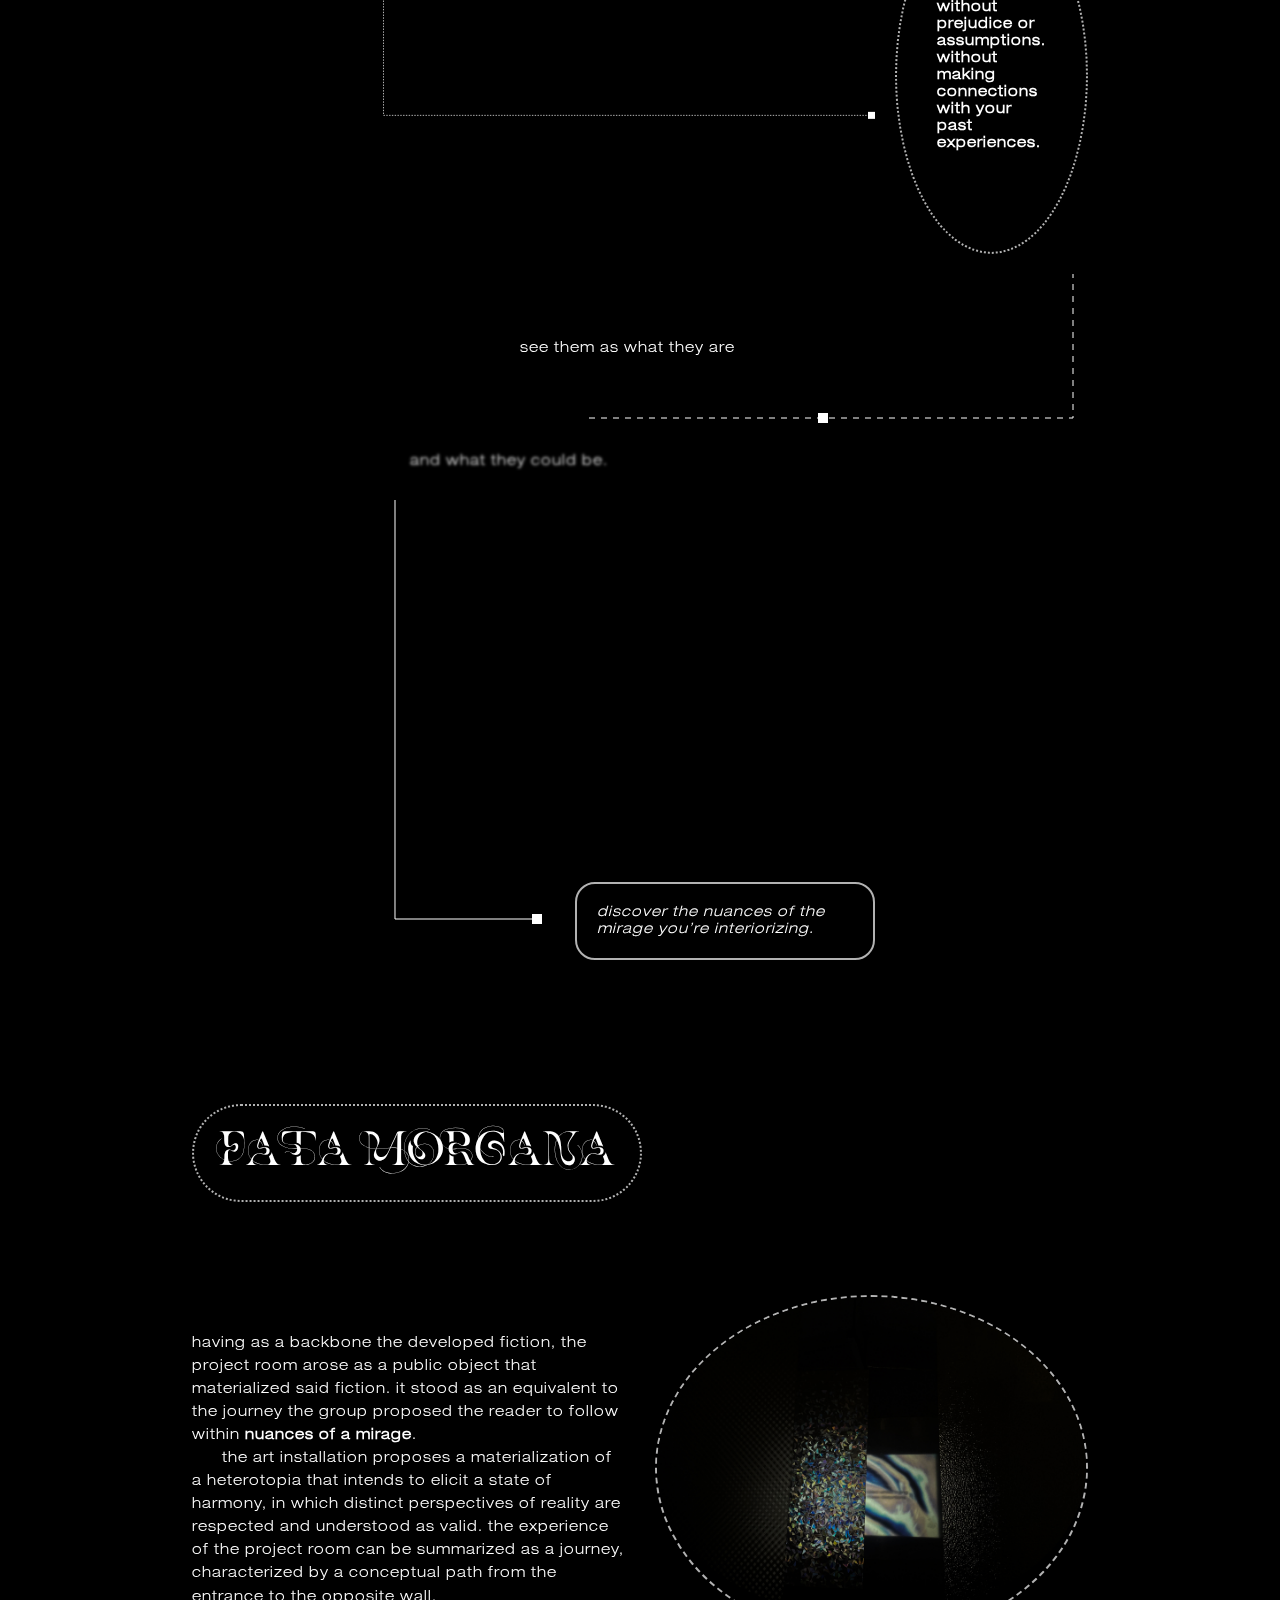
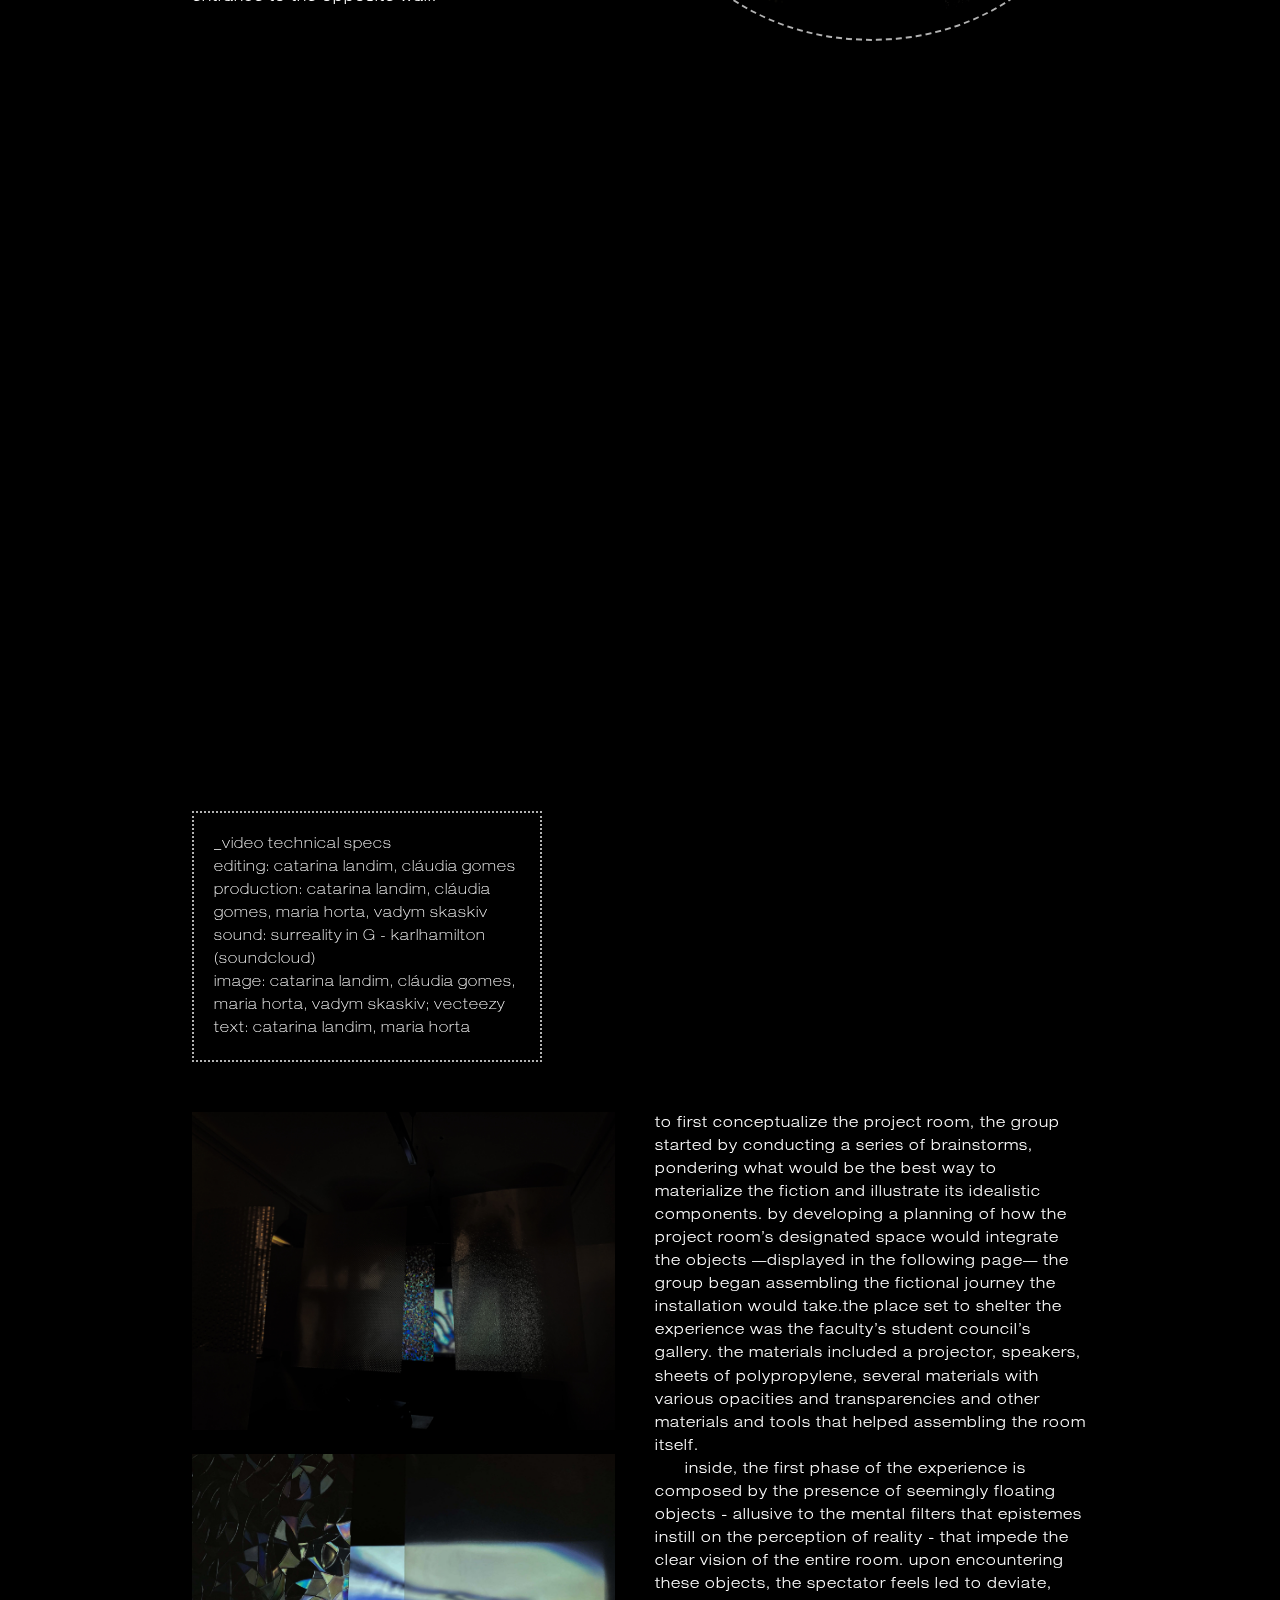
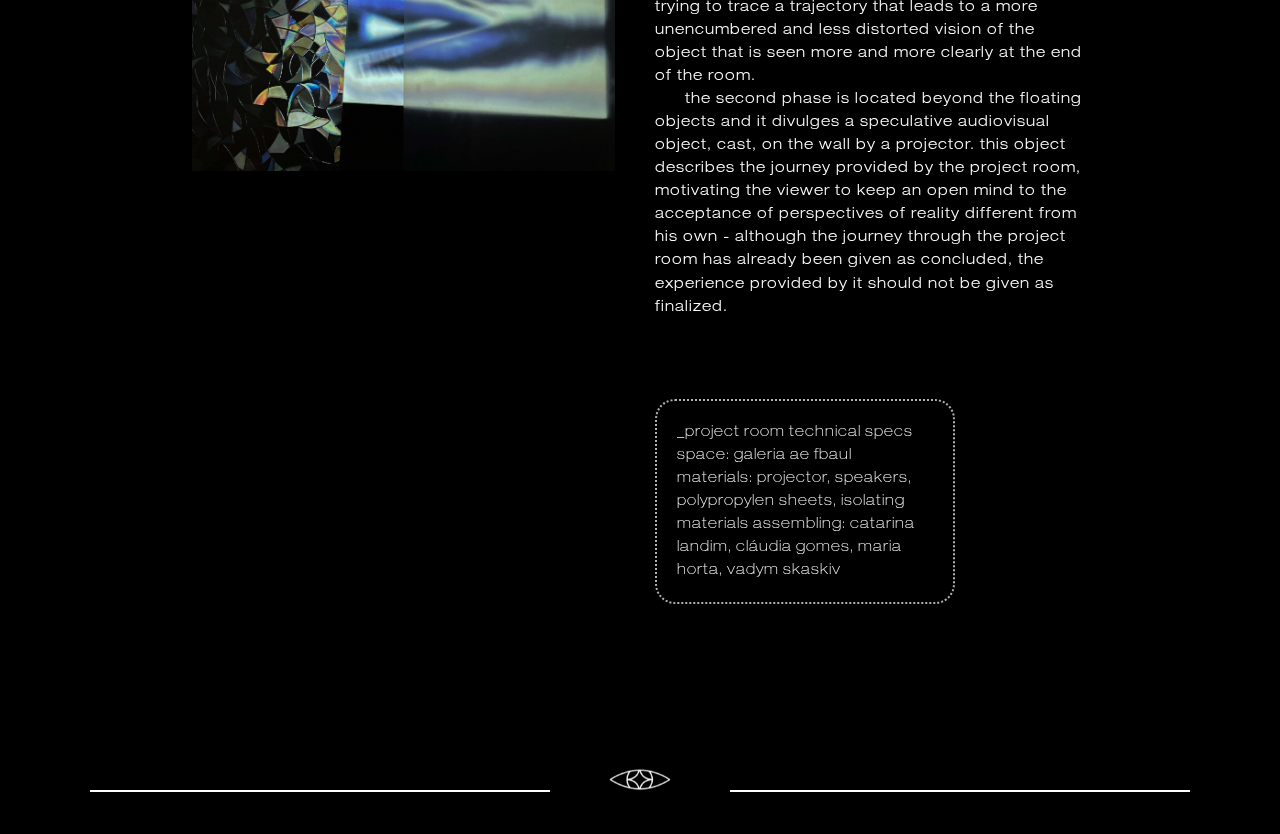
==== commit 2c449ce9: "Add files via upload" ====
--- a/fiction.html
+++ b/fiction.html
@@ -52,13 +52,15 @@
                         <div class="act">
                             <p>I act</p>
                         </div>
-                        <div class="defocus"><p>defocus</p></div>
+                        <div class="defocus">
+                            <p>defocus</p>
+                        </div>
                         <div class="description">the beginning of a journey that inspires the questioning of truths
                             taken as absolute</div>
                     </div>
                     <div class="container-defocus" id="defocus">
                         <div class="svg1-1">
-                            <svg width="100" height="120" viewBox="0 0 70 150" fill="none"
+                            <svg width="70" height="120" viewBox="0 0 70 150" fill="none"
                                 xmlns="http://www.w3.org/2000/svg">
                                 <path
                                     d="M34.998 1.20996C53.7761 1.20996 69 15.6552 69 15.6552C69 15.6552 53.7761 31.5029 34.998 31.5029C16.22 31.5029 1 15.6552 1 15.6552C1 15.6552 16.22 1.20996 34.998 1.20996Z"
@@ -184,16 +186,18 @@
                         <div class="act">
                             <p>II act</p>
                         </div>
-                        <div class="inversion"><p>inversion</div>
+                        <div class="inversion">
+                            <p>inversion
+                        </div>
                         <div class="description">forgetfulness of knowledge taken as an absolute truth</div>
                     </div>
                     <div class="container-inversion" id="inversion">
                         <div class="svg2-1">
-                            <svg width="442" height="206" viewBox="80 0 442 206" fill="none"
-                                xmlns="http://www.w3.org/2000/svg">
-                                <path d="M0 1H387C414.614 1 437 23.3858 437 51V206" stroke="white" />
-                                <rect x="432" y="196" width="10" height="10" fill="white" />
-                            </svg>
+                            <svg width="309" height="206" viewBox="0 0 309 206" fill="none" xmlns="http://www.w3.org/2000/svg">
+                                <path d="M0 1H254C281.614 1 304 23.3858 304 51V206" stroke="white"/>
+                                <rect x="299" y="196" width="10" height="10" fill="white"/>
+                                </svg>
+                                
                         </div>
                         <div class="divtext2-1">
                             <div class="text2-1">
@@ -245,7 +249,9 @@
                         <div class="act">
                             <p>III act</p>
                         </div>
-                        <div class="magnification"><p>magnification</p></div>
+                        <div class="magnification">
+                            <p>magnification</p>
+                        </div>
                         <div class="description">entering a metaphysical level that culminates in a state of
                             mindfulness,
                             open to perspectives and knowledge independent of one’s own initial ones</div>
@@ -379,11 +385,10 @@
                         production: catarina landim, cláudia gomes, maria horta, vadym skaskiv <br>
                         sound: surreality in G - karlhamilton (soundcloud) <br>
                         image: catarina landim, cláudia gomes, maria horta, vadym skaskiv; vecteezy <br>
-                        text: catarina landim, cláudia gomes, maria horta, vadym skaskiv <br>
+                        text: catarina landim, maria horta <br>
                     </p>
                 </div>
             </div>
-
             <div class="fata-container2">
                 <div class="img-container">
                     <div class="img-fata2">
--- a/css/style_fiction.css
+++ b/css/style_fiction.css
@@ -44,6 +44,7 @@
   -webkit-box-align: center;
       -ms-flex-align: center;
           align-items: center;
+  overflow-x: hidden;
 }
 
 section {
@@ -398,8 +399,6 @@
   font-family: helveticaExt;
   font-size: 0.9rem;
   color: #fff;
-  -webkit-transition: .6s ease;
-  transition: .6s ease;
   letter-spacing: 1px;
 }
 
@@ -408,8 +407,6 @@
   font-size: 0.9rem;
   color: transparent;
   text-shadow: 0 0 3.8px #fff;
-  -webkit-transition: .6s ease;
-  transition: .6s ease;
   letter-spacing: 1px;
 }
 
@@ -418,8 +415,6 @@
   font-size: 0.9rem;
   color: transparent;
   text-shadow: 0 0 3px #fff;
-  -webkit-transition: .6s ease;
-  transition: .6s ease;
   letter-spacing: 1px;
 }
 
@@ -428,8 +423,6 @@
   font-size: 0.9rem;
   color: transparent;
   text-shadow: 0 0 2px #fff;
-  -webkit-transition: .6s ease;
-  transition: .6s ease;
   letter-spacing: 1px;
 }
 
@@ -438,8 +431,6 @@
   font-size: 0.9rem;
   color: #000;
   text-shadow: 0 0 6px #fff;
-  -webkit-transition: .6s ease;
-  transition: .6s ease;
   letter-spacing: 1px;
 }
 
@@ -452,13 +443,11 @@
   color: #fff;
   -webkit-transform: scale(-1, 1);
           transform: scale(-1, 1);
-  -webkit-transition: .6s ease;
-  transition: .6s ease;
   letter-spacing: 1px;
 }
 
 svg {
-  width: auto;
+  display: block;
 }
 
 .svg1-1 {
@@ -511,6 +500,7 @@
   -webkit-box-align: center;
       -ms-flex-align: center;
           align-items: center;
+  padding-right: 20px;
   -ms-grid-column: 2;
   -ms-grid-column-span: 2;
   grid-column: 2/4;
@@ -520,15 +510,6 @@
 }
 
 .divtext1-2 {
-  display: -webkit-box;
-  display: -ms-flexbox;
-  display: flex;
-  -webkit-box-align: center;
-      -ms-flex-align: center;
-          align-items: center;
-  -webkit-box-pack: center;
-      -ms-flex-pack: center;
-          justify-content: center;
   -ms-grid-column: 3;
   -ms-grid-column-span: 1;
   grid-column: 3/4;
@@ -554,6 +535,7 @@
   -webkit-box-pack: right;
       -ms-flex-pack: right;
           justify-content: right;
+  padding-left: 20px;
   -ms-grid-column: 2;
   -ms-grid-column-span: 1;
   grid-column: 2/3;
@@ -652,6 +634,7 @@
   -ms-grid-row: 6;
   -ms-grid-row-span: 1;
   grid-row: 6/7;
+  margin: auto;
   display: -webkit-box;
   display: -ms-flexbox;
   display: flex;
@@ -673,9 +656,9 @@
 }
 
 .divtext1-6 {
-  -ms-grid-column: 1;
-  -ms-grid-column-span: 3;
-  grid-column: 1/4;
+  -ms-grid-column: 2;
+  -ms-grid-column-span: 2;
+  grid-column: 2/4;
   -ms-grid-row: 7;
   -ms-grid-row-span: 1;
   grid-row: 7/8;
@@ -693,7 +676,10 @@
 
 .text1-6 {
   padding: 10px;
-  width: 60%;
+  width: -webkit-fit-content;
+  width: -moz-fit-content;
+  width: fit-content;
+  max-width: 250px;
 }
 
 .divtext1-7 {
@@ -730,9 +716,6 @@
   -webkit-box-align: end;
       -ms-flex-align: end;
           align-items: flex-end;
-  -webkit-box-pack: center;
-      -ms-flex-pack: center;
-          justify-content: center;
   -ms-grid-column: 4;
   -ms-grid-column-span: 1;
   grid-column: 4/5;
@@ -791,13 +774,13 @@
   -webkit-box-pack: center;
       -ms-flex-pack: center;
           justify-content: center;
+  margin: auto;
   -ms-grid-column: 1;
-  -ms-grid-column-span: 2;
-  grid-column: 1/3;
+  -ms-grid-column-span: 3;
+  grid-column: 1/4;
   -ms-grid-row: 1;
   -ms-grid-row-span: 1;
   grid-row: 1/2;
-  margin-bottom: 10vh;
 }
 
 .text2-1 {
@@ -805,6 +788,7 @@
   width: -webkit-fit-content;
   width: -moz-fit-content;
   width: fit-content;
+  max-width: 400px;
   border: 2px solid rgba(255, 255, 255, 0.699);
 }
 
@@ -824,6 +808,7 @@
   -webkit-box-pack: right;
       -ms-flex-pack: right;
           justify-content: right;
+  margin-top: 10vh;
 }
 
 .divtext2-2 {
@@ -877,6 +862,7 @@
   width: -webkit-fit-content;
   width: -moz-fit-content;
   width: fit-content;
+  max-width: 500px;
 }
 
 .svg3-1 {
@@ -895,6 +881,7 @@
   -webkit-box-pack: center;
       -ms-flex-pack: center;
           justify-content: center;
+  margin-top: 50px;
 }
 
 .divtext3-1 {
@@ -914,10 +901,6 @@
   -ms-grid-row-span: 1;
   grid-row: 1/2;
   margin-bottom: 10vh;
-}
-
-.text3-1 {
-  padding: 10px;
 }
 
 .svg3-2 {
@@ -996,16 +979,16 @@
   -ms-grid-row: 5;
   -ms-grid-row-span: 1;
   grid-row: 5/6;
-  display: -webkit-box;
-  display: -ms-flexbox;
-  display: flex;
-  -webkit-box-align: center;
-      -ms-flex-align: center;
-          align-items: center;
-  -webkit-box-pack: center;
-      -ms-flex-pack: center;
-          justify-content: center;
-  height: 20vh;
+  margin: auto;
+  display: -webkit-box;
+  display: -ms-flexbox;
+  display: flex;
+  -webkit-box-align: center;
+      -ms-flex-align: center;
+          align-items: center;
+  -webkit-box-pack: center;
+      -ms-flex-pack: center;
+          justify-content: center;
 }
 
 .divtext3-5 {
@@ -1107,7 +1090,7 @@
   -ms-grid-row: 7;
   -ms-grid-row-span: 1;
   grid-row: 7/8;
-  padding: 10px;
+  margin: auto;
 }
 
 .text3-8 {
@@ -1118,7 +1101,6 @@
   -ms-grid-row-span: 1;
   grid-row: 8/9;
   padding: 10px;
-  margin-bottom: 30vh;
 }
 
 .svg3-9 {
@@ -1134,10 +1116,9 @@
   -ms-grid-column: 2;
   -ms-grid-column-span: 1;
   grid-column: 2/3;
-  -ms-grid-row: 8;
-  -ms-grid-row-span: 2;
-  grid-row: 8/10;
-  margin-top: 10vh;
+  -ms-grid-row: 9;
+  -ms-grid-row-span: 1;
+  grid-row: 9/10;
 }
 
 .divtext3-9 {
@@ -1156,7 +1137,7 @@
   -ms-grid-row: 9;
   -ms-grid-row-span: 1;
   grid-row: 9/10;
-  margin-bottom: -10vh;
+  margin-bottom: -14vh;
 }
 
 .text3-9 {
@@ -1221,16 +1202,20 @@
 .fata-desc1 {
   font-family: helveticaExt;
   color: #fff;
+  width: -webkit-fit-content;
+  width: -moz-fit-content;
+  width: fit-content;
   max-width: 550px;
   font-size: 0.9rem;
   letter-spacing: 1px;
   line-height: 1.6;
-  margin: 80px 30px;
+  margin: 80px 0;
 }
 
 .img-fata {
   width: 50%;
   min-height: 20vh;
+  margin-left: 30px;
 }
 
 .img-fata img {
@@ -1252,7 +1237,6 @@
   max-width: 350px;
   border: 2px dotted rgba(255, 255, 255, 0.699);
   padding: 20px;
-  margin: 10vh 80px 80px 0;
 }
 
 .specs {
@@ -1414,6 +1398,61 @@
   .eye-logo {
     width: 80px;
   }
+  .text-regular {
+    font-size: 0.8rem;
+  }
+  .text-blur1 {
+    font-size: 0.8rem;
+  }
+  .text-blur2 {
+    font-size: 0.8rem;
+  }
+  .text-blur3 {
+    font-size: 0.8rem;
+  }
+  .text-blackblur {
+    font-size: 0.8rem;
+  }
+  .text-inverted {
+    font-size: 0.8rem;
+  }
+  svg {
+    width: 80%;
+    height: auto;
+    margin: 0;
+  }
+  .svg1-1 {
+    max-width: 70px;
+  }
+  .svg2-1 {
+    -ms-grid-column: 4;
+    -ms-grid-column-span: 2;
+    grid-column: 4/6;
+  }
+  .fata-container1 {
+    -webkit-box-orient: vertical;
+    -webkit-box-direction: normal;
+        -ms-flex-direction: column;
+            flex-direction: column;
+  }
+  .fata1 {
+    width: 100%;
+  }
+  .fata-container2 {
+    -webkit-box-orient: vertical;
+    -webkit-box-direction: normal;
+        -ms-flex-direction: column;
+            flex-direction: column;
+    -webkit-box-pack: center;
+        -ms-flex-pack: center;
+            justify-content: center;
+  }
+  .img-fata {
+    width: 100%;
+  }
+  .img-container {
+    width: 100%;
+  }
   .lines-bottom {
     width: 80%;
     height: 70px;
@@ -1432,6 +1471,32 @@
     content: '';
     width: 35%;
   }
+  .text-regular {
+    font-size: 0.7rem;
+  }
+  .text-blur1 {
+    font-size: 0.7rem;
+  }
+  .text-blur2 {
+    font-size: 0.7rem;
+  }
+  .text-blur3 {
+    font-size: 0.7rem;
+  }
+  .text-blackblur {
+    font-size: 0.7rem;
+  }
+  .text-inverted {
+    font-size: 0.7rem;
+  }
+  svg {
+    width: 70%;
+    height: auto;
+    margin: 0;
+  }
+  .svg1-1 {
+    max-width: 50px;
+  }
   .lines-bottom {
     width: 70%;
     height: 70px;
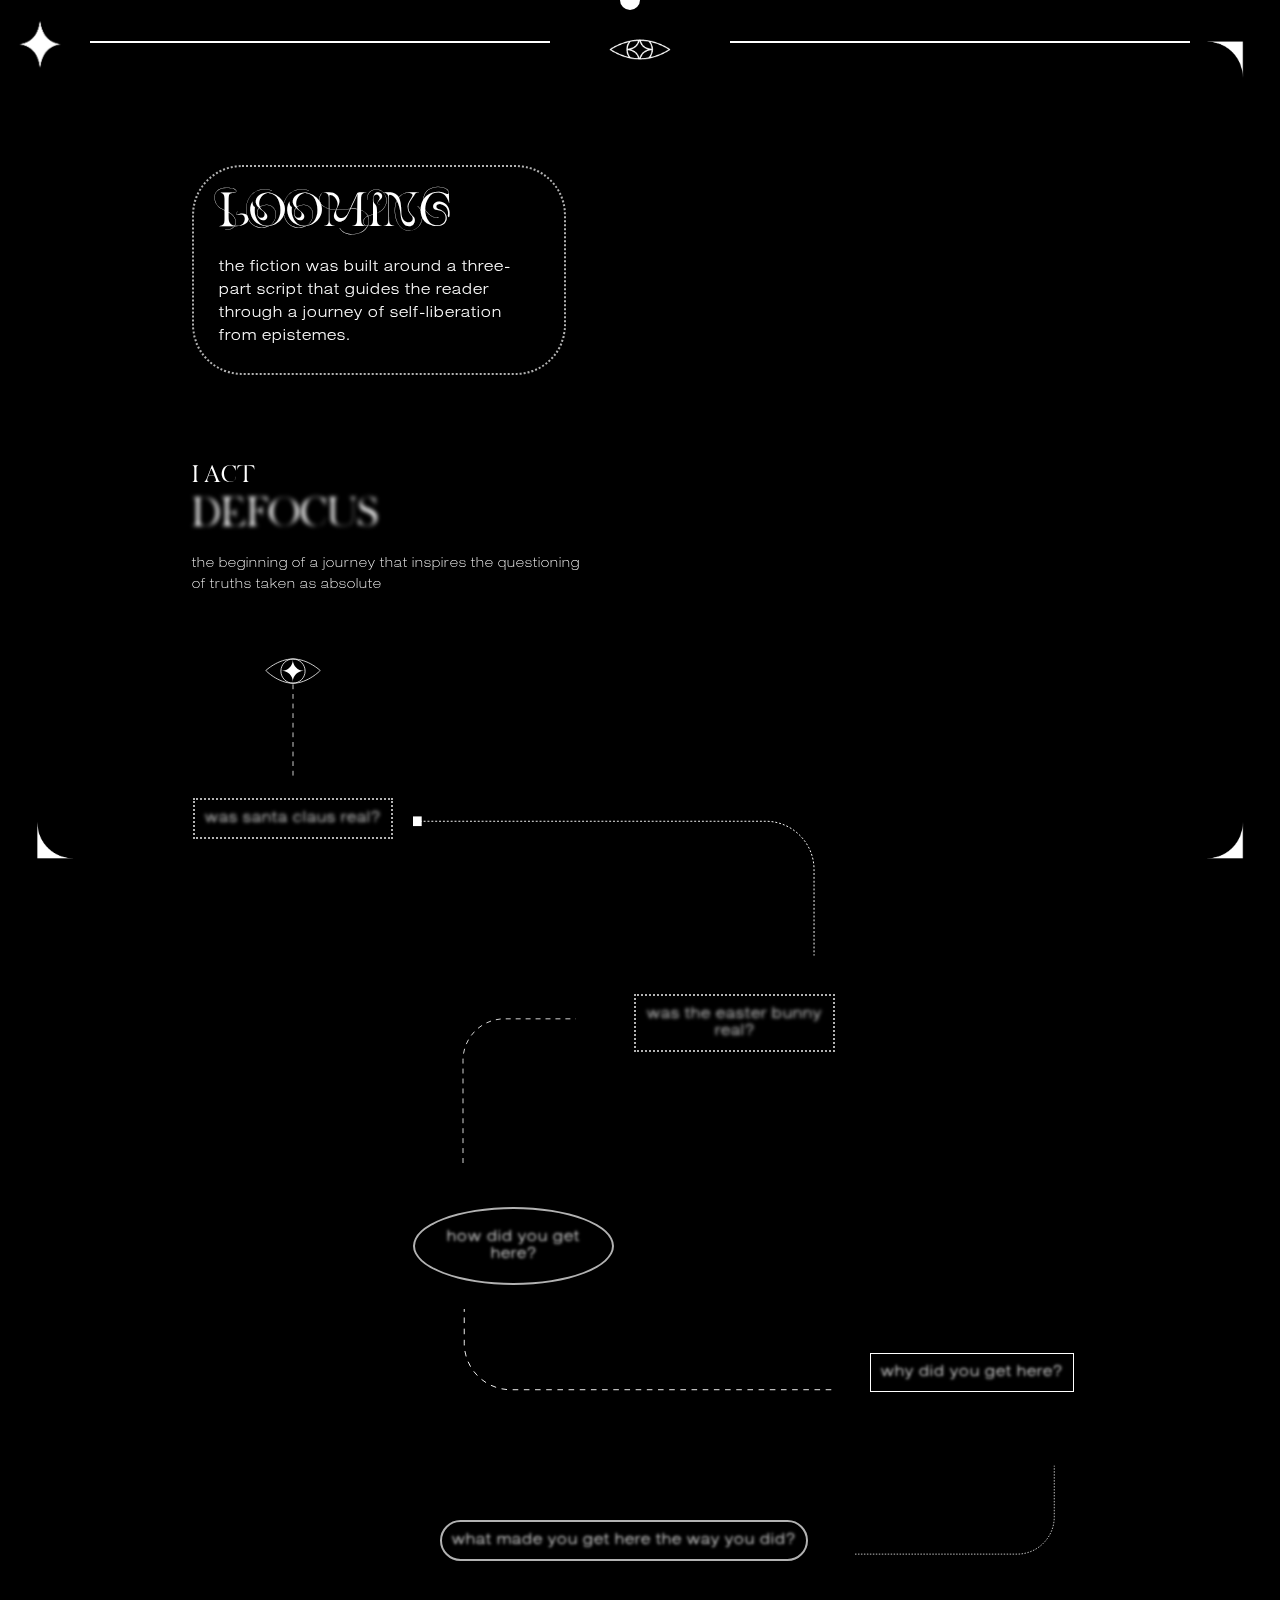
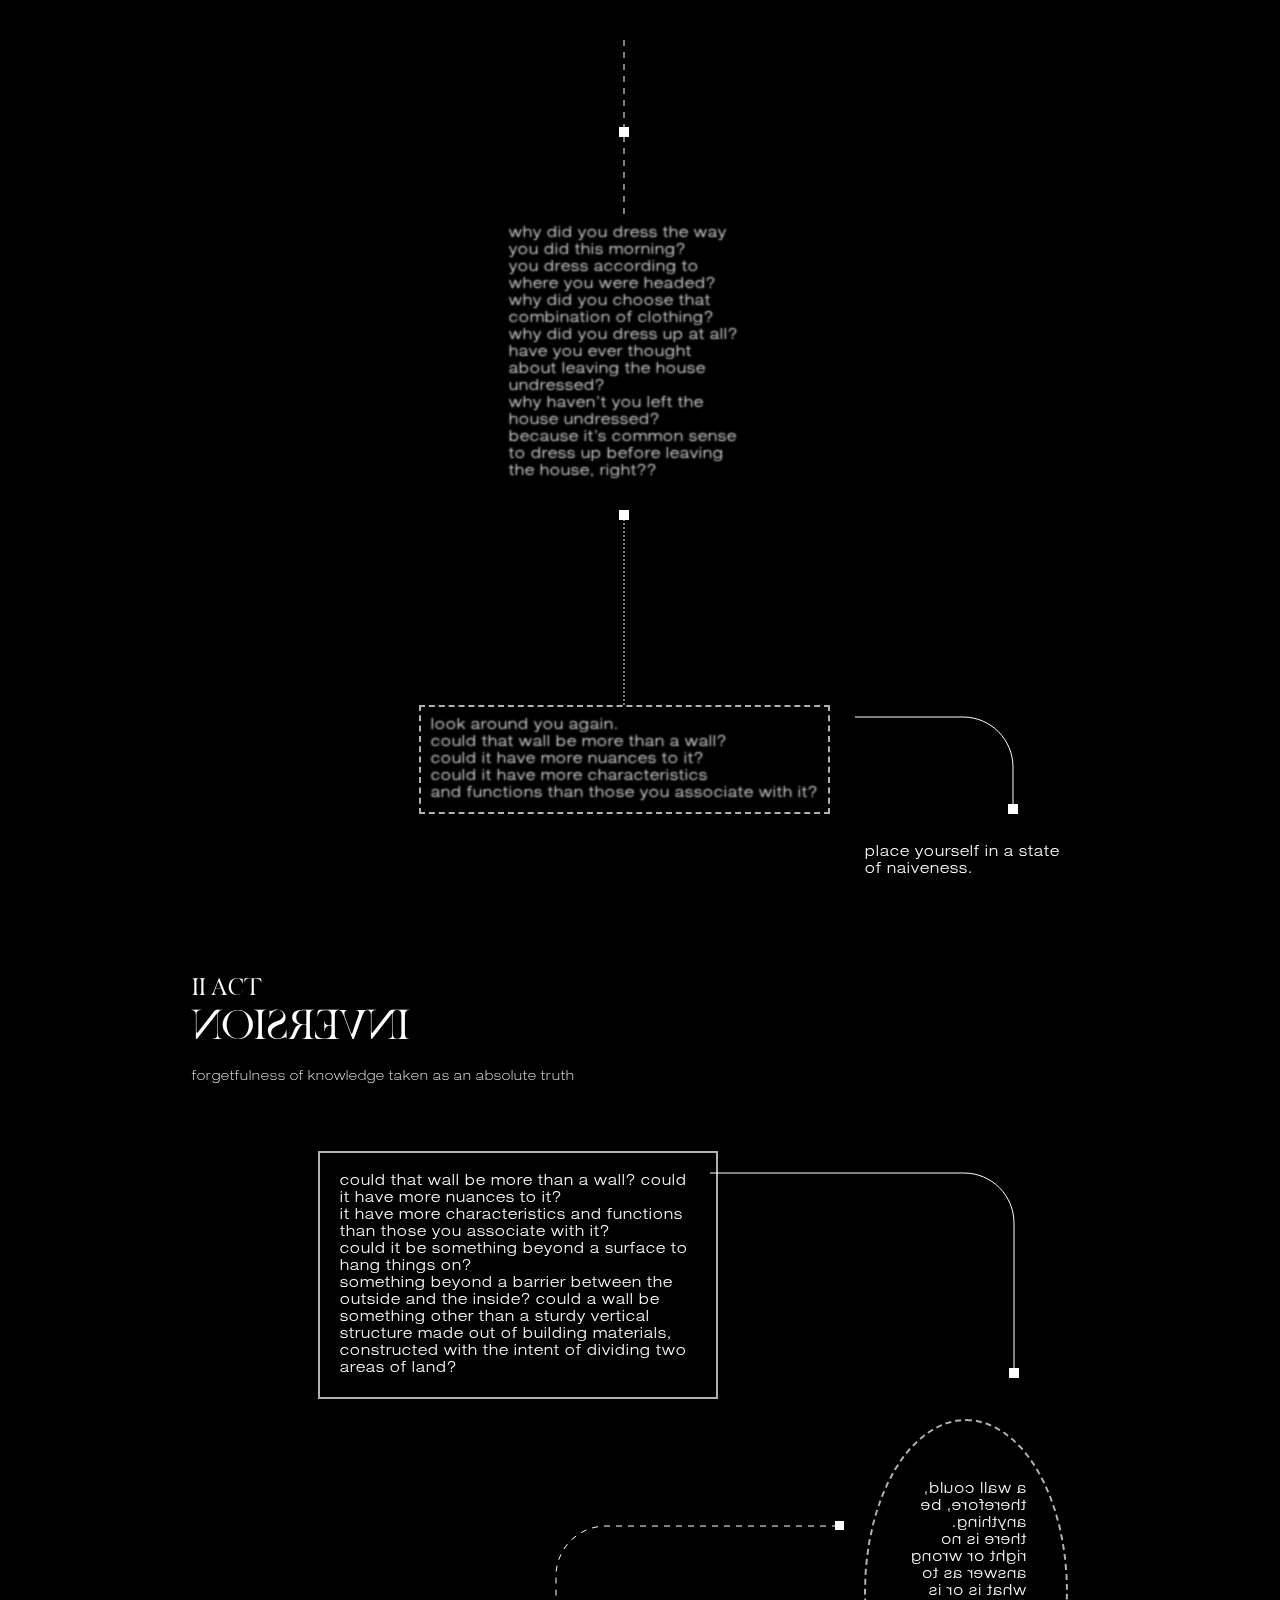
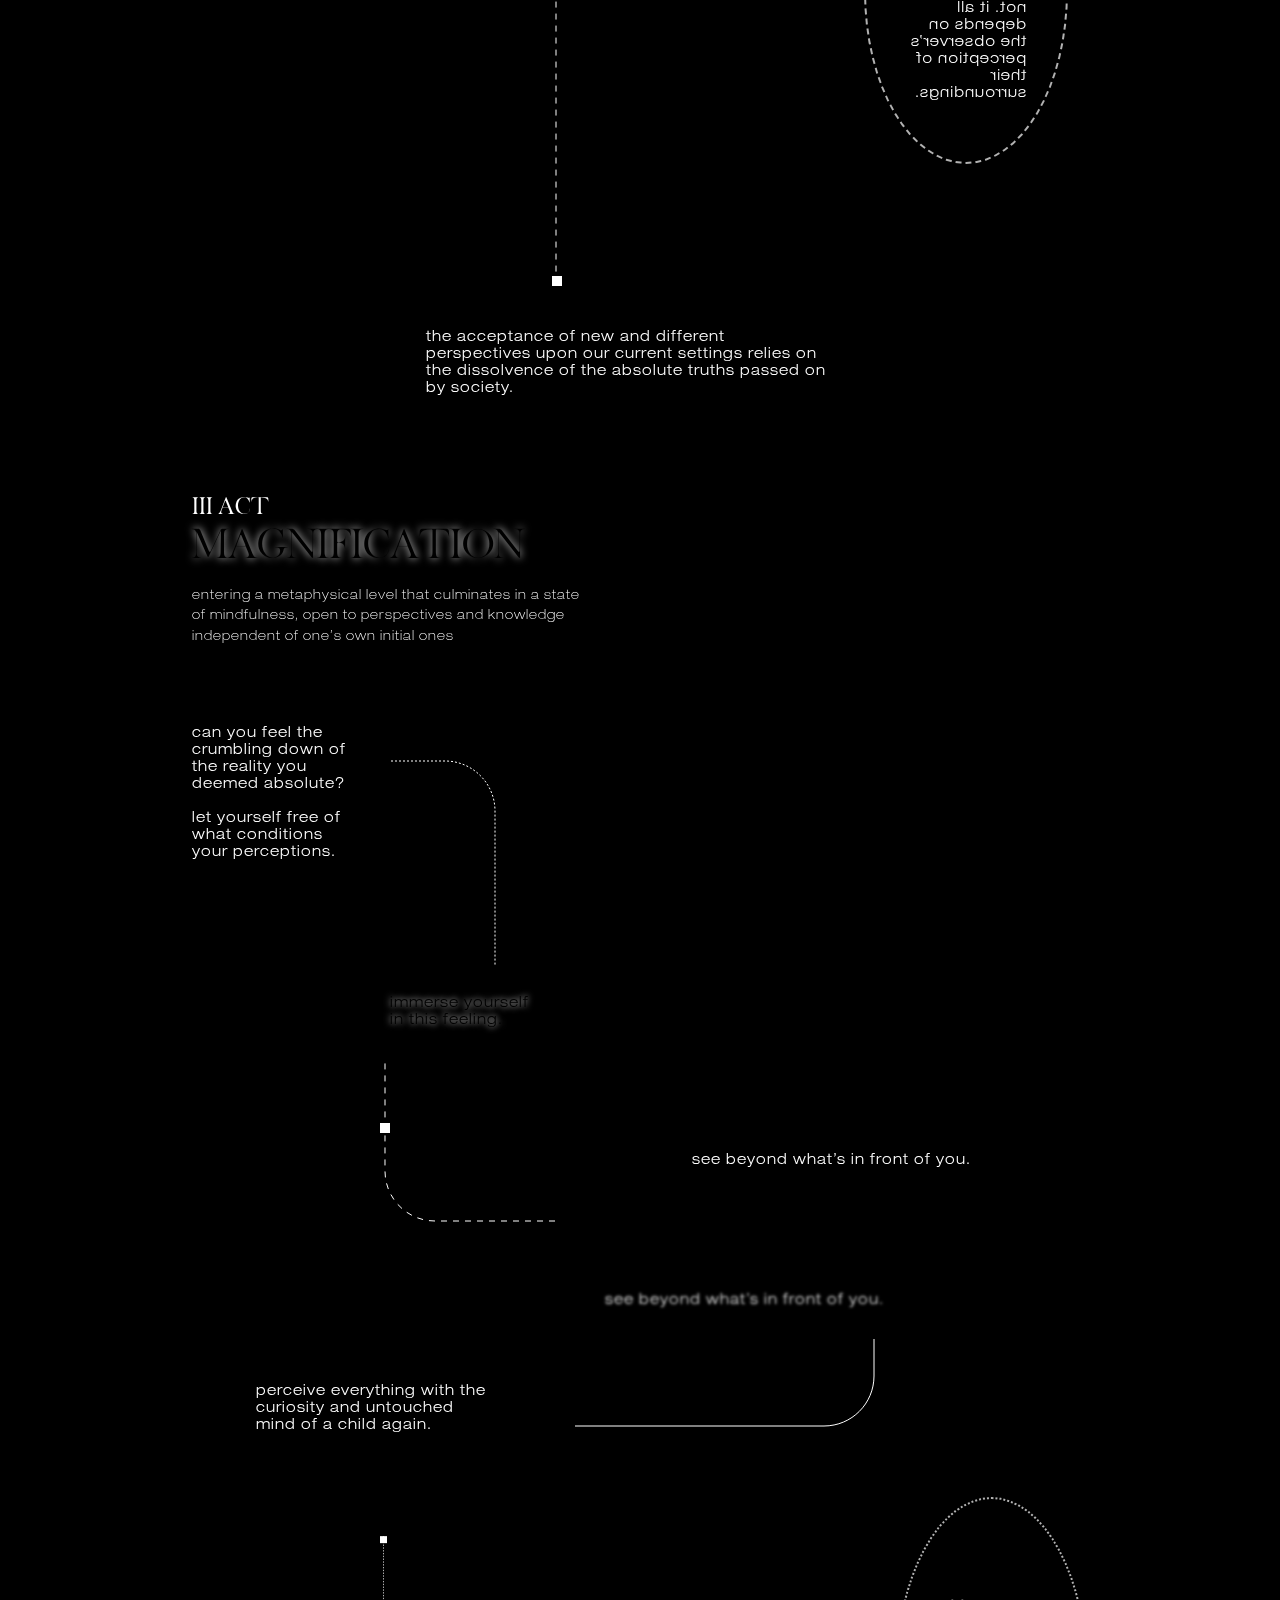
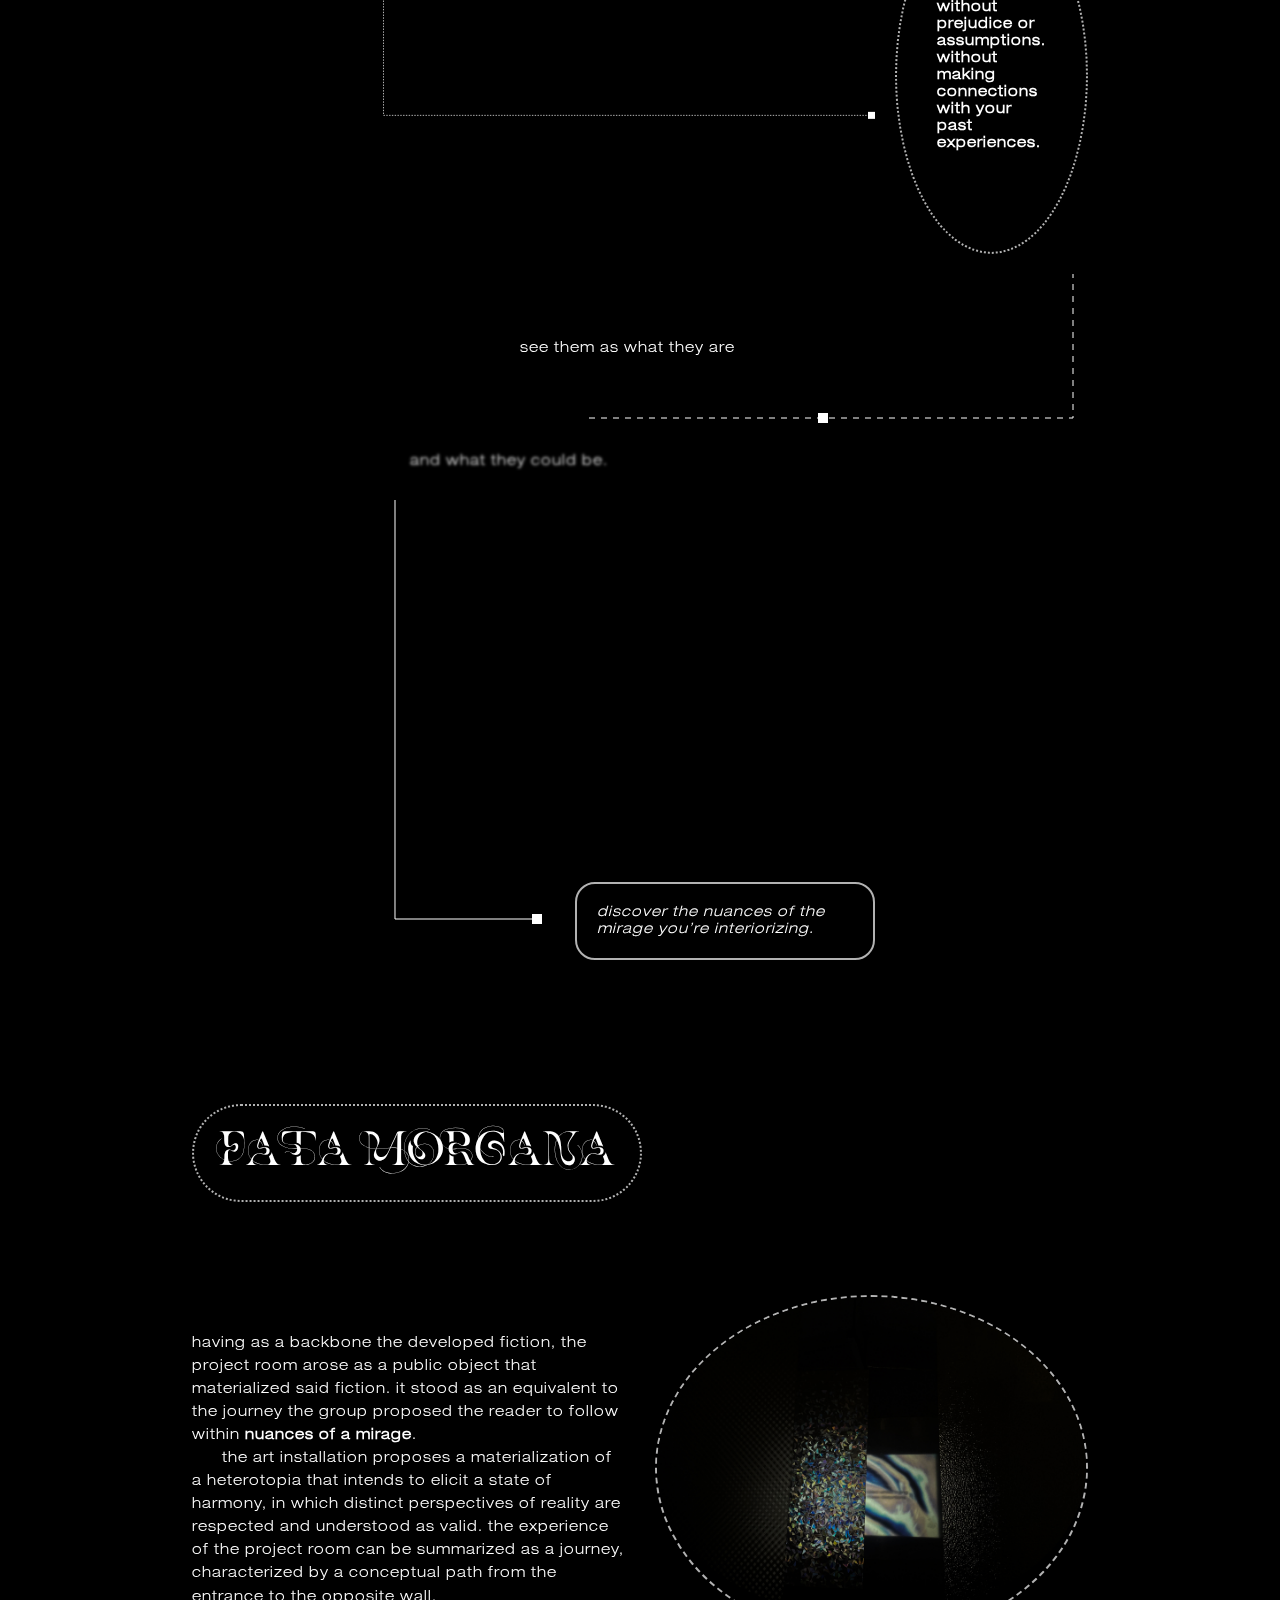
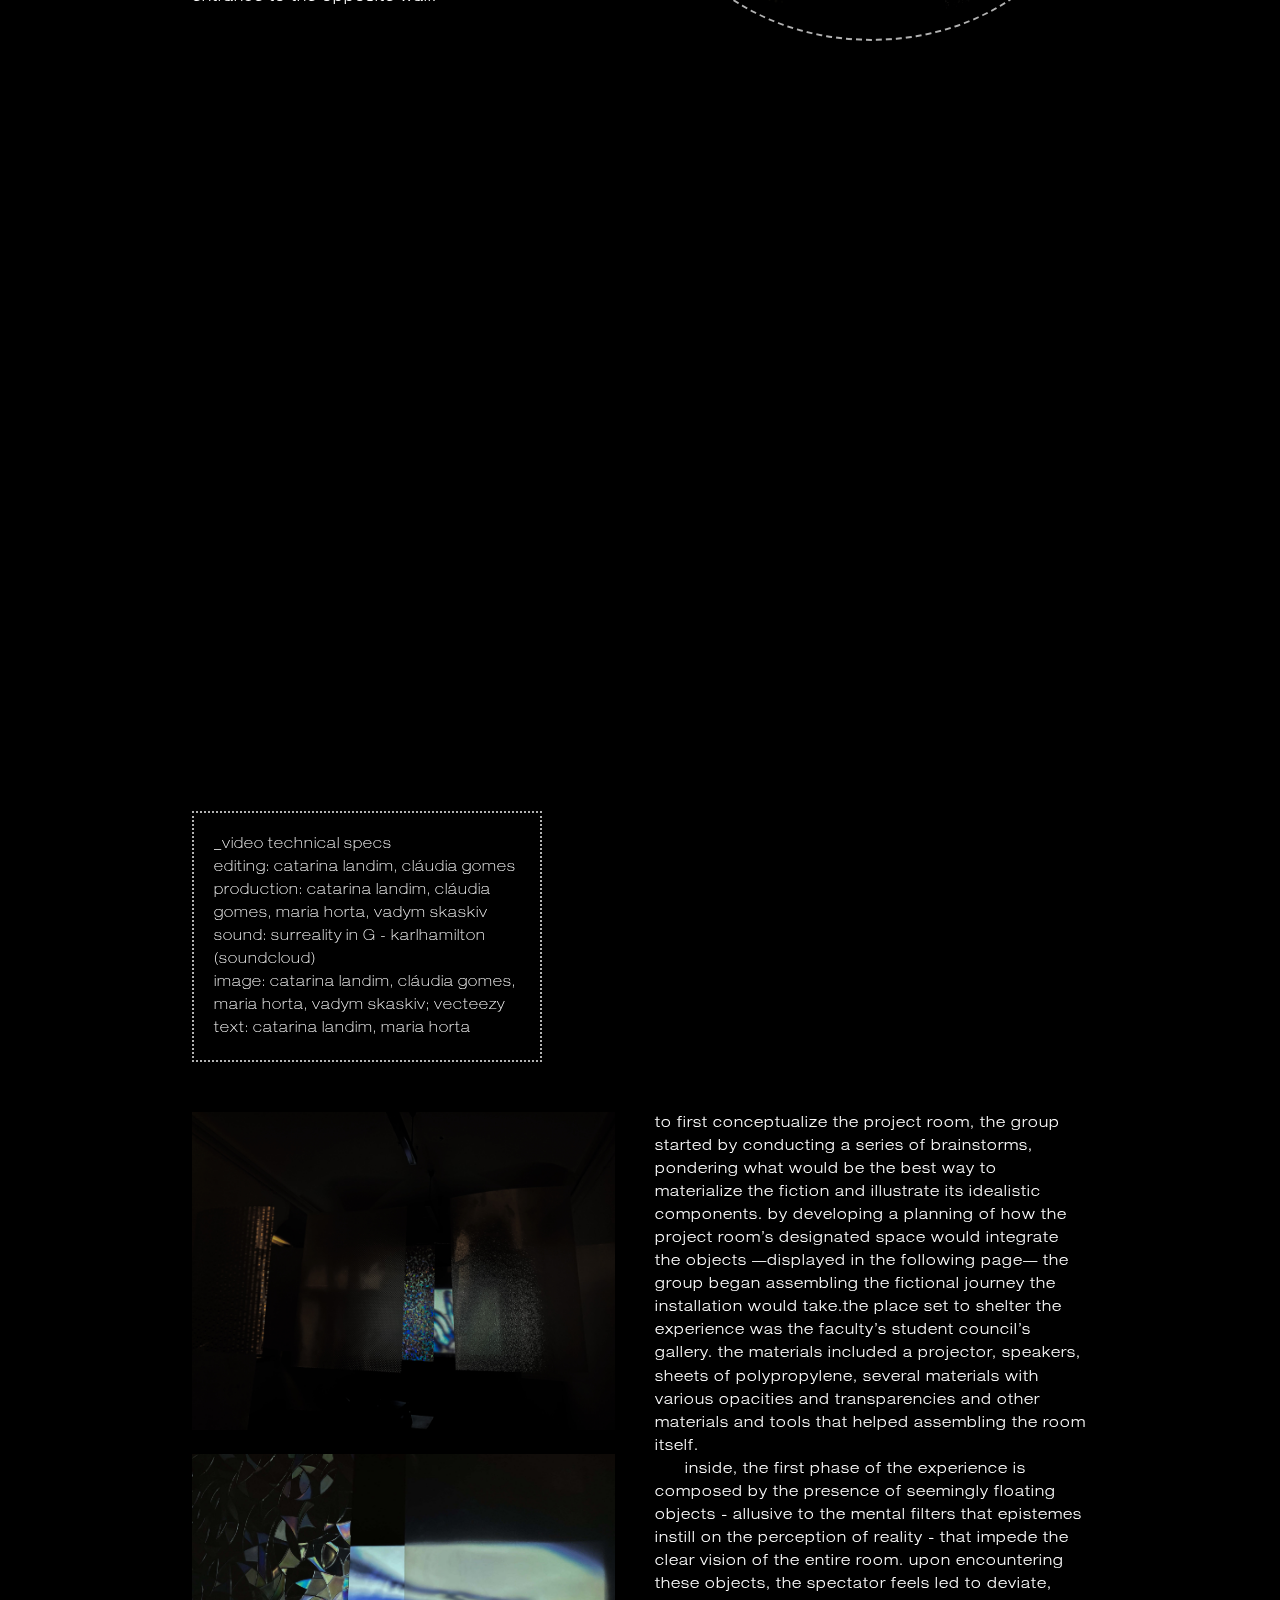
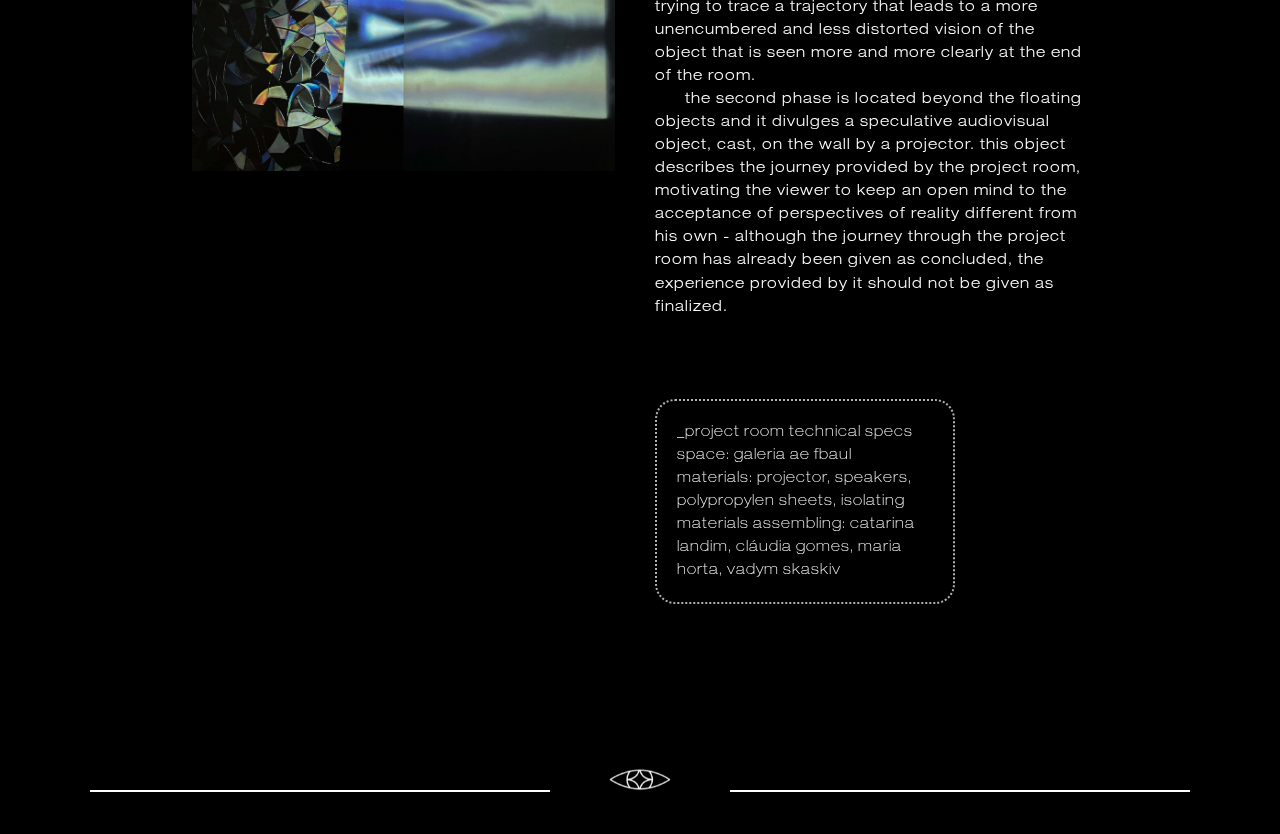
==== commit 92a88406: "Add files via upload" ====
--- a/fiction.html
+++ b/fiction.html
@@ -27,6 +27,20 @@
         </div>
     </div>
 
+    <!-- menu mobile -->
+
+    <div id="sidebar">
+        <div class="toggle-btn">
+            <img id='star' src="css/data/ster.gif" width="60" height="60">
+        </div>
+        <ul>
+            <li><a href="insights.html">insights</a></li>
+            <li><a href="fiction.html">mirages</a></li>
+            <li><a href="outsights.html">outsights</a></li>
+            <li><a href="manual.html">process</a></li>
+        </ul>
+    </div>
+
     <!-- header -->
     <div class="corner-top-right"><img src="css/data/canto_top_right.png" width="70" height="70"></div>
     <div class="lines-top"></div>
@@ -193,11 +207,12 @@
                     </div>
                     <div class="container-inversion" id="inversion">
                         <div class="svg2-1">
-                            <svg width="309" height="206" viewBox="0 0 309 206" fill="none" xmlns="http://www.w3.org/2000/svg">
-                                <path d="M0 1H254C281.614 1 304 23.3858 304 51V206" stroke="white"/>
-                                <rect x="299" y="196" width="10" height="10" fill="white"/>
-                                </svg>
-                                
+                            <svg width="309" height="206" viewBox="0 0 309 206" fill="none"
+                                xmlns="http://www.w3.org/2000/svg">
+                                <path d="M0 1H254C281.614 1 304 23.3858 304 51V206" stroke="white" />
+                                <rect x="299" y="196" width="10" height="10" fill="white" />
+                            </svg>
+
                         </div>
                         <div class="divtext2-1">
                             <div class="text2-1">
@@ -448,7 +463,11 @@
 
 </html>
 
-<!-- within the context of now she turns her head to the right but that means nothing*
+<!-- Nuances of a Mirage official site
+    
+within the context of now she turns her head to the right but that means nothing*
 DCVI FBAUL 2022
 
-coded by Cláudia Gomes-->+coded by Cláudia Gomes
+
+um beijo e um queijo-->--- a/css/style_fiction.css
+++ b/css/style_fiction.css
@@ -29,6 +29,12 @@
   cursor: none;
   -webkit-box-sizing: border-box;
           box-sizing: border-box;
+}
+
+@media only screen and (max-width: 1180px) {
+  * {
+    cursor: auto;
+  }
 }
 
 body {
@@ -79,6 +85,12 @@
   z-index: 999;
 }
 
+@media only screen and (max-width: 1180px) {
+  #cursor {
+    display: none;
+  }
+}
+
 .menu-trigger {
   position: fixed;
   top: 15px;
@@ -104,7 +116,7 @@
 .menu {
   position: absolute;
   top: 0;
-  left: 10;
+  left: 30;
   height: 100%;
   display: -webkit-box;
   display: -ms-flexbox;
@@ -129,7 +141,7 @@
   font-size: 20px;
   font-family: helveticaExt;
   cursor: none;
-  padding: 60px 0px 0px 180px;
+  padding: 60px 20px 0px 180px;
   width: 200px;
   overflow: hidden;
   -webkit-writing-mode: vertical-lr;
@@ -151,13 +163,18 @@
   transition: all 0.8s ease;
 }
 
+#sidebar {
+  display: none;
+}
+
 .lines-top {
   width: 90%;
   height: 75px;
   position: relative;
 }
 
-.lines-top::after, .lines-top::before {
+.lines-top::after,
+.lines-top::before {
   content: '';
   position: absolute;
   margin: auto;
@@ -190,7 +207,8 @@
   transition: .6s ease;
 }
 
-.button, a {
+.button,
+a {
   text-decoration: none;
   list-style: none;
   color: transparent;
@@ -1307,7 +1325,8 @@
   position: relative;
 }
 
-.lines-bottom::after, .lines-bottom::before {
+.lines-bottom::after,
+.lines-bottom::before {
   content: '';
   position: absolute;
   margin: auto;
@@ -1348,7 +1367,8 @@
   transition: .6s ease;
 }
 
-.button-bottom, a {
+.button-bottom,
+a {
   text-decoration: none;
   list-style: none;
   color: transparent;
@@ -1389,7 +1409,55 @@
   }
 }
 
-@media only screen and (max-width: 1100px) {
+@media only screen and (max-width: 1180px) {
+  .menu-trigger {
+    display: none;
+  }
+  #sidebar {
+    position: fixed;
+    width: auto;
+    height: auto;
+    left: -3vw;
+    display: -webkit-box;
+    display: -ms-flexbox;
+    display: flex;
+    -webkit-box-orient: vertical;
+    -webkit-box-direction: normal;
+        -ms-flex-direction: column;
+            flex-direction: column;
+    -webkit-box-align: center;
+        -ms-flex-align: center;
+            align-items: center;
+    mix-blend-mode: difference;
+    z-index: 10;
+  }
+  #sidebar li {
+    color: #f9f9ed;
+    font-size: 20px;
+    font-family: helveticaExt;
+    margin-top: 10vh;
+    -webkit-writing-mode: vertical-lr;
+        -ms-writing-mode: tb-lr;
+            writing-mode: vertical-lr;
+    -webkit-transform: rotate(-180deg);
+            transform: rotate(-180deg);
+  }
+  li {
+    color: #fff;
+    text-decoration: none;
+    list-style: none;
+  }
+  .toggle-btn {
+    position: absolute;
+    left: 3vw;
+    margin: 15px 0 10px 15px;
+  }
+  #sidebar.active {
+    left: 3vw;
+  }
+  #sidebar.active .toggle-btn {
+    left: -3vw;
+  }
   .lines-top {
     width: 80%;
     height: 75px;
